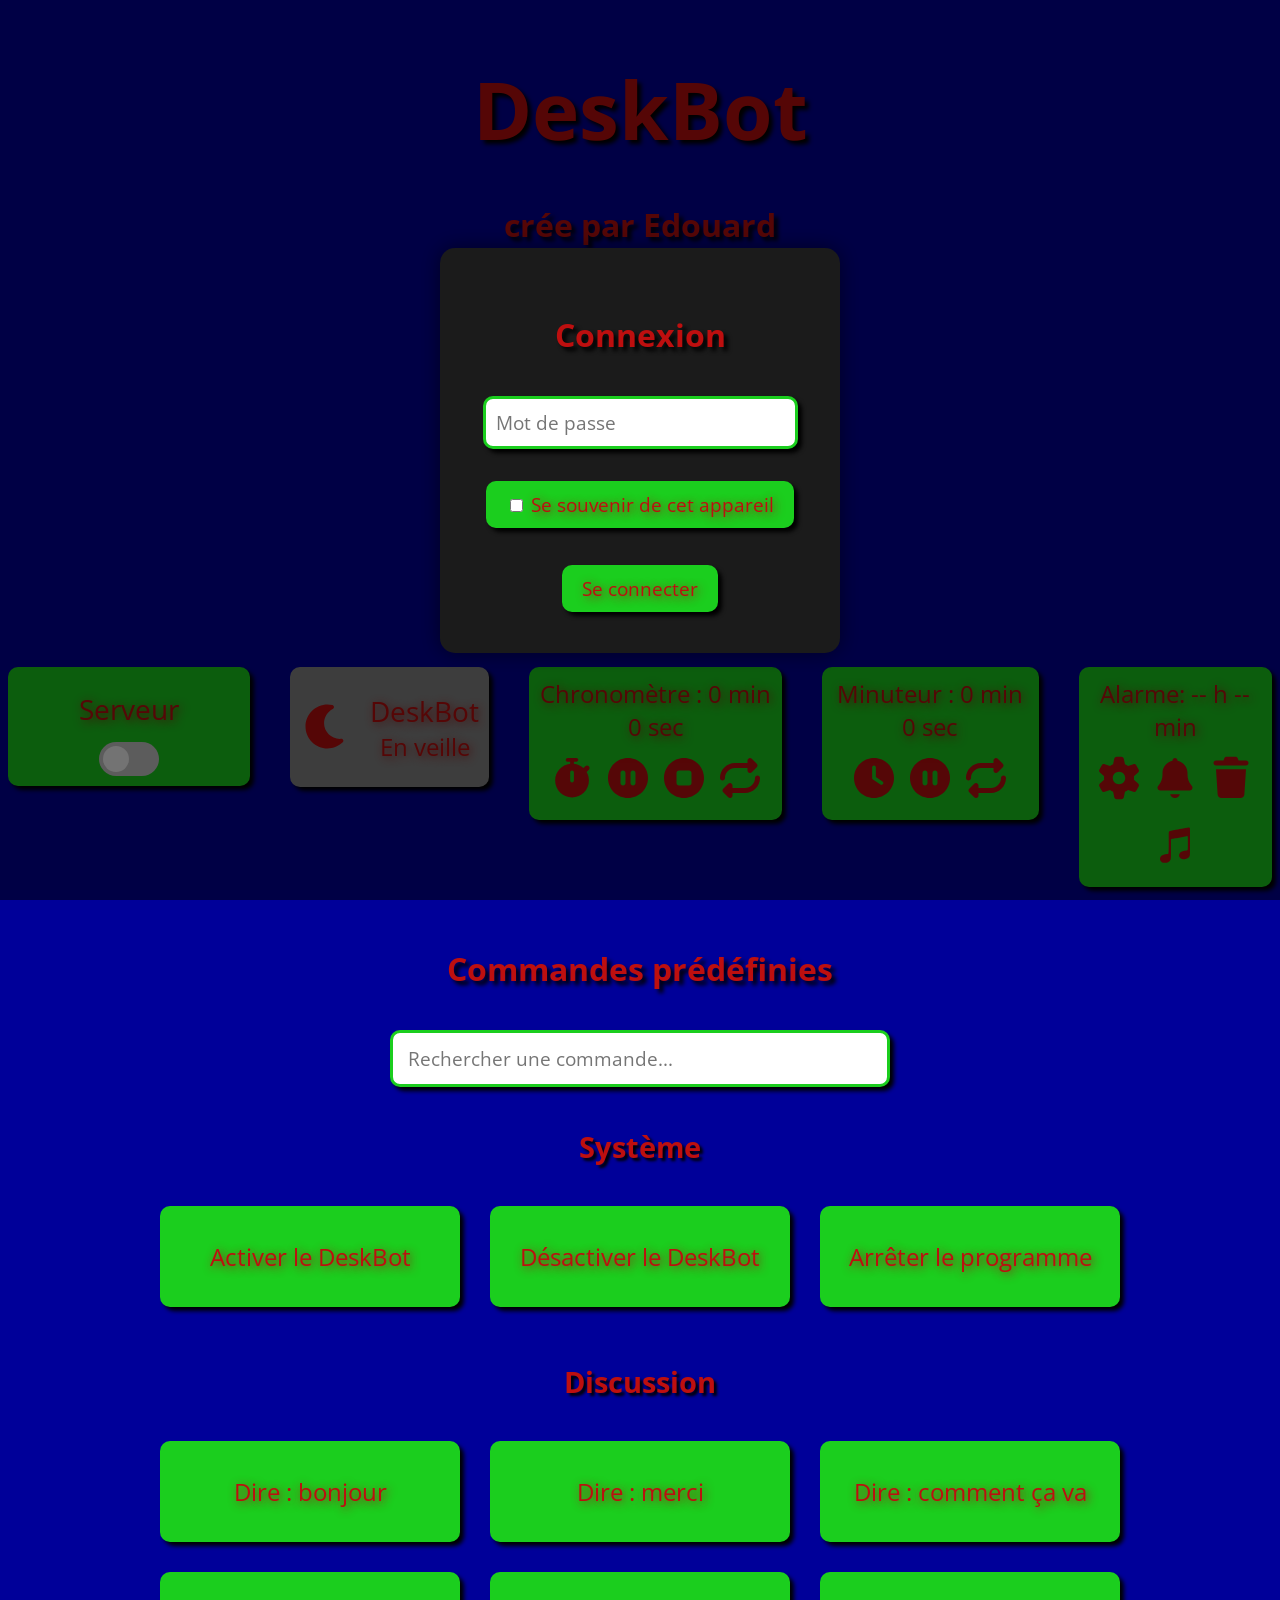
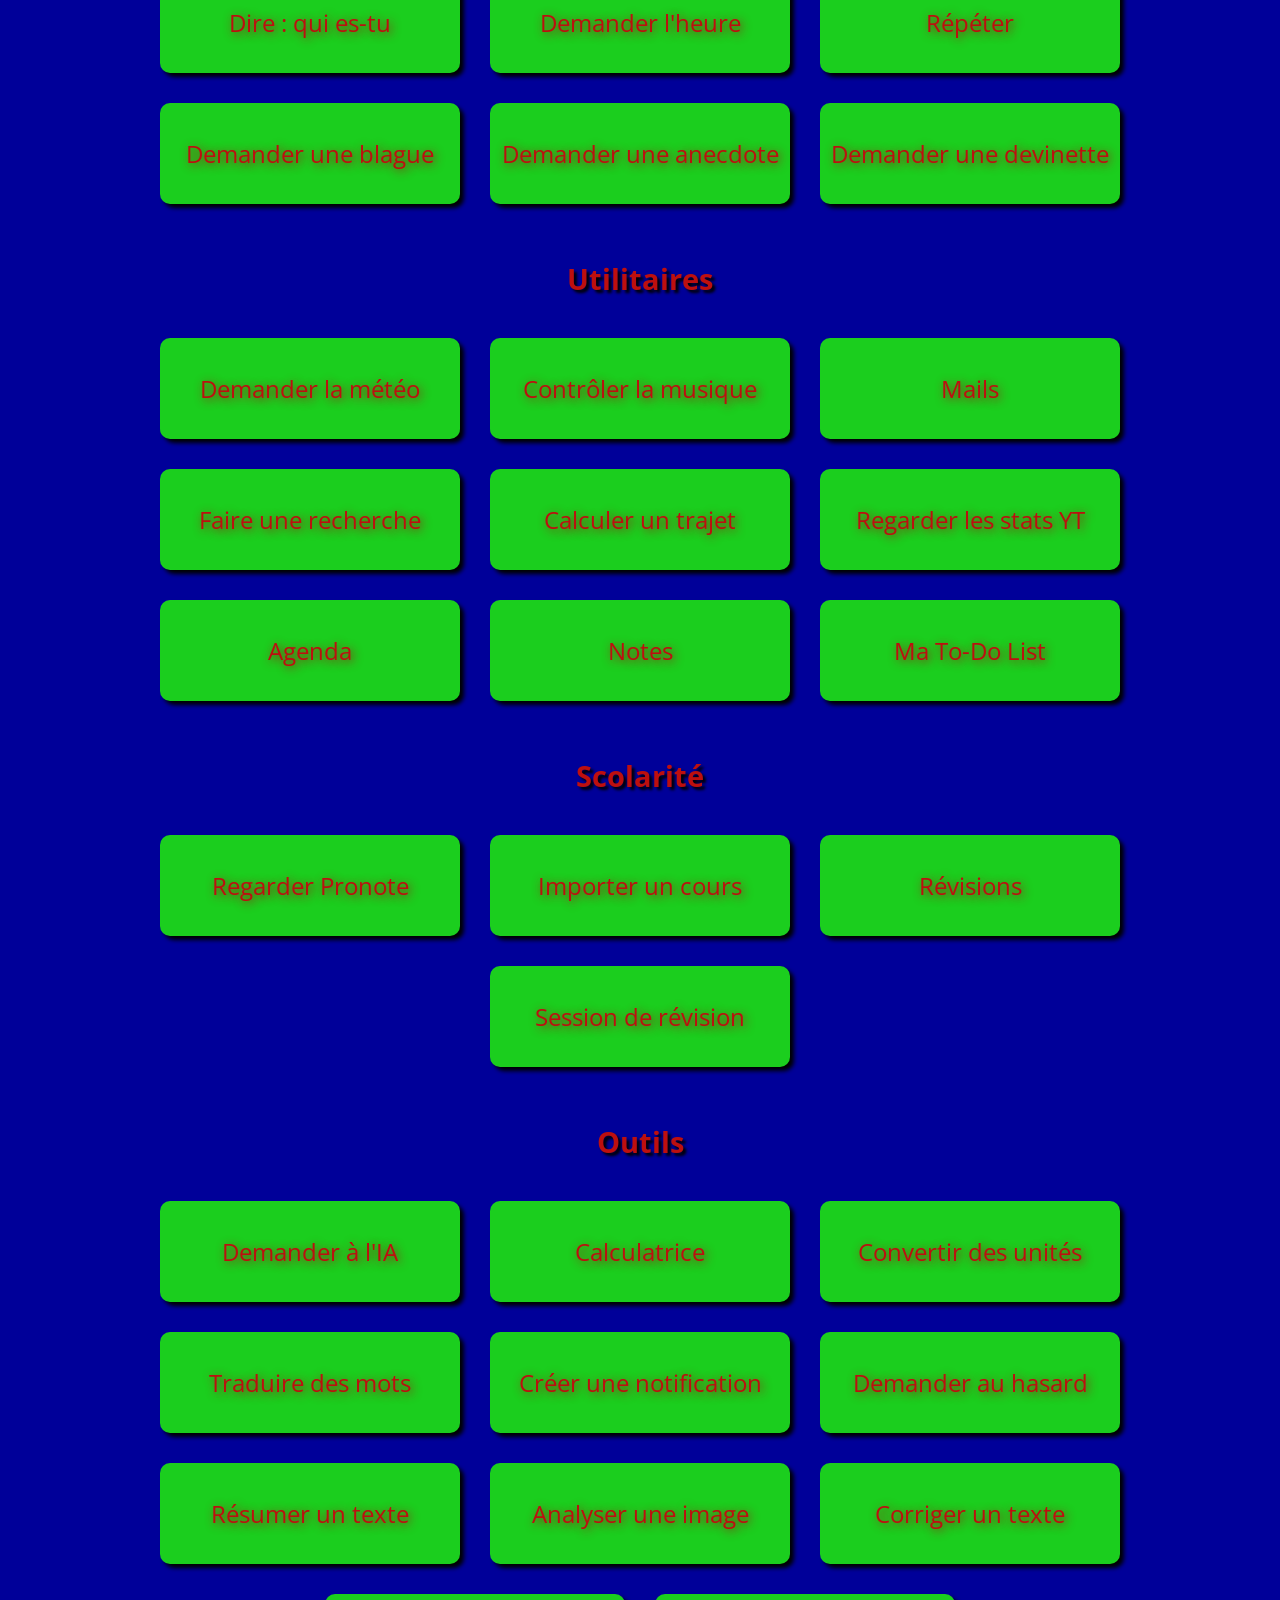
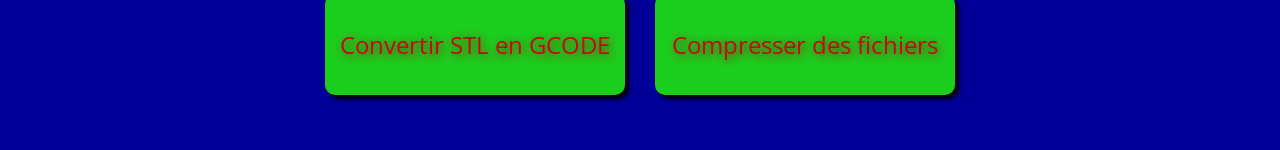
==== index.html @ 73925770 "Add files via upload" ====
<!DOCTYPE html>
<html lang="fr">
<head>
    <meta charset="UTF-8">
    <meta name="viewport" content="width=device-width, initial-scale=1.0">
    <title>DeskBot</title>
    <script src="script.js" defer></script>
    <link rel="stylesheet" href="style.css">
    <link rel="icon" type="image/png" href="img/favicon.png">
</head>
<body>

    <div id="popup-login" class="popup">
        <div class="popup-contenu">
            <h2>Connexion</h2>
            <input id="mot-de-passe" type="password" placeholder="Mot de passe">
            <br><br>
            <label id="se-souvenir">
                <input type="checkbox" id="checkbox-se-souvenir">
                Se souvenir de cet appareil
            </label>
            <br><br>
            <button onclick="seConnecter()" id="se-connecter">Se connecter</button>
            <p id="erreur-login" style="color:#ff4444;"></p>
        </div>
    </div>
    
    <div id="popup-musique" class="popup">
        <div class="popup-contenu">

            <span class="fermer" onclick="fermerMusique()">&times;</span>

            <h2>Musique</h2>

            <label id="volume-label">
                Volume:
                <br>
                <input type="number" id="input-volume">
            </label>
            <br>
            <button id="definir-volume" onclick="definirVolume()">Définir le volume</button>

            <button class="commande-prédéfinie" onclick="envoyerCommandePrédéfinie('pause la musique')">Play / Pause</button>
            <button class="commande-prédéfinie" onclick="envoyerCommandePrédéfinie('arrête la musique')">Stop</button>
            <button class="commande-prédéfinie" onclick="envoyerCommandePrédéfinie('lance lofi relax')">Lofi relax</button>
            <button class="commande-prédéfinie" onclick="envoyerCommandePrédéfinie('lance lofi pour coder')">Lofi pour coder</button>
            <button class="commande-prédéfinie" onclick="envoyerCommandePrédéfinie('lance lofi pour travailler')">Lofi pour travailler</button>
            <button class="commande-prédéfinie" onclick="envoyerCommandePrédéfinie('lance lofi pour dormir')">Lofi pour dormir</button>
            <button class="commande-prédéfinie" onclick="envoyerCommandePrédéfinie('lance lofi pour se concentrer')">Lofi pour se concentrer</button>
            <button class="commande-prédéfinie" onclick="envoyerCommandePrédéfinie('lance lofi gaming')">Lofi Gaming</button>

        </div>
    </div>

    <div id="popup-meteo" class="popup">
        <div class="popup-contenu">

            <span class="fermer" onclick="fermerMeteo()">&times;</span>

            <h2>Météo</h2>

            <input id="ville" type="text" placeholder="Entrez votre ville...">

            <button onclick="envoyerMeteo()" id="bouton-envoyer-meteo">Envoyer</button>

            <input type="date" id="date">

            <button onclick="envoyerCommandePrédéfinie('météo ici')" class="météo-ici">Météo ici</button>

            <p id="reponse-meteo">Réponse: ...</p>

        </div>
    </div>

    <div id="popup-set-minuteur" class="popup">
        <div class="popup-contenu">
            <span class="fermer" onclick="fermerMinuteur()">&times;</span>

            <h2>Minuteur</h2>

            <div class="minuteur-input-ligne">
                <span class="span-minuteur">Minutes</span>
                <div class="minuteur-controle">
                    <img src="img/arrow-up.svg" class="fleche-minuteur" onclick="ajusterMinuteur('minutes', 1)">
                    <input id="minuteur-minutes" type="number" min="0" value="0">
                    <img src="img/arrow-down.svg" class="fleche-minuteur" onclick="ajusterMinuteur('minutes', -1)">
                </div>
            </div>

            <div class="minuteur-input-ligne">
                <span class="span-minuteur">Secondes</span>
                <div class="minuteur-controle">
                    <img src="img/arrow-up.svg" class="fleche-minuteur" onclick="ajusterMinuteur('secondes', 1)">
                    <input id="minuteur-secondes" type="number" min="0" max="59" value="0">
                    <img src="img/arrow-down.svg" class="fleche-minuteur" onclick="ajusterMinuteur('secondes', -1)">
                </div>
            </div>

            <button onclick="demarrerMinuteurDepuisPopup()" id="demarrer-minuteur">Démarrer</button>
        </div>
    </div>

    <div id="popup-set-alarme" class="popup">
        <div class="popup-contenu">
            <span class="fermer" onclick="fermerReglageAlarme()">&times;</span>
            <h2>Régler l'alarme</h2>

            <div class="minuteur-input-ligne">
                <span class="span-minuteur">Heure</span>
                <div class="minuteur-controle">
                    <img src="img/arrow-up.svg" class="fleche-minuteur" onclick="ajusterAlarme('heure', 1)">
                    <input id="alarme-heure" type="number" min="0" max="23" value="0">
                    <img src="img/arrow-down.svg" class="fleche-minuteur" onclick="ajusterAlarme('heure', -1)">
                </div>
            </div>

            <div class="minuteur-input-ligne">
                <span class="span-minuteur">Minute</span>
                <div class="minuteur-controle">
                    <img src="img/arrow-up.svg" class="fleche-minuteur" onclick="ajusterAlarme('minute', 1)">
                    <input id="alarme-minute" type="number" min="0" max="59" value="0">
                    <img src="img/arrow-down.svg" class="fleche-minuteur" onclick="ajusterAlarme('minute', -1)">
                </div>
            </div>

            <div class="jours-alarme">
                <label><input type="checkbox" class="jour-checkbox" value="0"> Lun</label>
                <label><input type="checkbox" class="jour-checkbox" value="1"> Mar</label>
                <label><input type="checkbox" class="jour-checkbox" value="2"> Mer</label>
                <label><input type="checkbox" class="jour-checkbox" value="3"> Jeu</label>
                <label><input type="checkbox" class="jour-checkbox" value="4"> Ven</label>
                <label><input type="checkbox" class="jour-checkbox" value="5"> Sam</label>
                <label><input type="checkbox" class="jour-checkbox" value="6"> Dim</label>
            </div>
            <p style="font-size:1.1rem;" class="indication">Aucun jour coché = tous les jours</p>

            <button onclick="enregistrerAlarme()" id="enregistrer-alarme">Enregistrer</button>
        </div>
    </div>

    <div id="popup-sonnerie-alarme" class="popup">
        <div class="popup-contenu">
            <span class="fermer" onclick="fermerSonnerieAlarme()">&times;</span>
            <h2>Sonnerie de l'alarme</h2>

            <label class="option-sonnerie"><input type="radio" name="sonnerie" value="alarme1"> Alarme 1</label><br>
            <label class="option-sonnerie"><input type="radio" name="sonnerie" value="alarme2"> Alarme 2</label><br>
            <label class="option-sonnerie"><input type="radio" name="sonnerie" value="alarme3"> Alarme 3</label><br>
            <label class="option-sonnerie"><input type="radio" name="sonnerie" value="alarme4"> Alarme 4</label><br>

            <button onclick="enregistrerSonnerie()" id="enregistrer-sonnerie">Choisir</button>
        </div>
    </div>

    <div id="popup-mails" class="popup">
        <div class="popup-contenu">
            <span class="fermer" onclick="fermerMails()">&times;</span>
            <h2>Mails</h2>

            <p id="mails-non-lus">Vous avez - mails non-lus.</p>

            <div id="mail"></div>
        </div>
    </div>

    <div id="popup-import-cours" class="popup">
        <div class="popup-contenu">
            <span class="fermer" onclick="fermerImportCours()">&times;</span>
            <h2>Importer un cours</h2>

            <input id="import-matiere" type="text" placeholder="Matière (ex: SVT)">
            <br><br>
            <input id="import-chapitre" type="text" placeholder="Chapitre (ex: La cellule)">
            <br><br>
            <input id="import-fichier" type="file" accept=".pdf,.docx,.txt,.md">
            <br><br>
            <button onclick="envoyerImportCours()" id="bouton-importer-cours">Importer</button>
            <p id="import-cours-statut"></p>
        </div>
    </div>

    <div id="popup-stats-yt" class="popup">
        <div class="popup-contenu">
            <span class="fermer" onclick="fermerStatsYoutube()">&times;</span>
            <h2>Stats YouTube</h2>
            <input id="stats-yt-chaine" type="text" placeholder="Nom de la chaîne YouTube">
            <br><br>
            <button onclick="envoyerStatsYoutube()" id="bouton-stats-yt">Obtenir les stats</button>
            <p id="reponse-stats-yt">Réponse: ...</p>
        </div>
    </div>

    <div id="popup-recherche" class="popup">
        <div class="popup-contenu">
            <span class="fermer" onclick="fermerRecherche()">&times;</span>
            <h2>Recherche</h2>
            <input id="recherche-texte" type="text" placeholder="Rechercher sur le web...">
            <br><br>
            <button onclick="envoyerRecherche()" id="bouton-recherche">Rechercher</button>
            <p id="reponse-recherche">Réponse: ...</p>
        </div>
    </div>

    <div id="popup-trajet" class="popup">
        <div class="popup-contenu">
            <span class="fermer" onclick="fermerTrajet()">&times;</span>
            <h2>Trajet</h2>
            <input id="trajet-depart" type="text" placeholder="Départ">
            <br><br>
            <input id="trajet-destination" type="text" placeholder="Destination">
            <br><br>
            <select id="trajet-moyen">
                <option value="voiture" selected="selected">Voiture</option>
                <option value="pied">Marche</option>
                <option value="vélo">Vélo</option>
            </select>
            <br><br>
            <button onclick="envoyerTrajet()" id="bouton-trajet">Calculer</button>
            <p id="reponse-trajet">Réponse: ...</p>
        </div>
    </div>

    <div id="popup-pronote" class="popup">
        <div class="popup-contenu">
            <span class="fermer" onclick="fermerPronote()">&times;</span>
            <h2>Pronote</h2>
            <button class="commande-prédéfinie" onclick="envoyerCommandePrédéfinie('pronote emploi du temps')">Emploi du temps</button>
            <button class="commande-prédéfinie" onclick="envoyerCommandePrédéfinie('pronote devoirs')">Devoirs</button>
            <button class="commande-prédéfinie" onclick="envoyerCommandePrédéfinie('pronote notes')">Notes</button>
            <button class="commande-prédéfinie" onclick="envoyerCommandePrédéfinie('pronote absents')">Profs absents</button>
        </div>
    </div>

    <!-- TO-DO LIST -->
    <div id="popup-todo" class="popup">
        <div class="popup-contenu popup-todo-contenu">

            <span class="fermer" onclick="fermerTodo()">&times;</span>

            <h2>Ma To-Do List</h2>

            <div class="todo-ajout">
                <input
                    id="todo-input"
                    type="text"
                    placeholder="Nouvelle tâche..."
                    maxlength="200"
                    autocomplete="off"
                >

                <button onclick="ajouterTacheDepuisSite()" id="todo-bouton-ajouter">
                    Ajouter
                </button>
            </div>

            <p id="todo-message"></p>

            <div id="todo-liste">
                <p class="todo-vide">Chargement...</p>
            </div>

            <div class="todo-actions">
                <button onclick="supprimerTachesTerminees()" class="todo-action">
                    Supprimer les tâches terminées
                </button>

                <button onclick="viderTodoDepuisSite()" class="todo-action todo-danger">
                    Vider la liste
                </button>
            </div>

        </div>
    </div>

    <div id="popup-revision-accueil" class="popup">
        <div class="popup-contenu">
            <span class="fermer" onclick="fermerRevisionAccueil()">&times;</span>

            <div class="revision-header">
                <h2>Révisions</h2>

                <div class="revision-header-droite">

                    <div class="revision-serie">
                        <span class="icone-serie">🔥</span>
                        <span id="revision-serie-total">0</span>
                    </div>

                    <div class="revision-points">
                        <img src="img/revision-orb.svg" class="icone-points">
                        <span id="revision-points-total">0</span>
                    </div>

                </div>
            </div>

            <button class="commande-prédéfinie" onclick="ouvrirStatistiquesRevision()">Statistiques</button>

            <div class="revision-boite-mystere">
                <img src="img/boite-mystere.png" class="image-boite-mystere">
                <p class="boite-mystere-label">20 <img src="img/revision-orb.svg" class="icone-points-inline"> = 1 boîte mystère</p>
                <button id="bouton-ouvrir-boite" onclick="ouvrirBoiteMystere()">Ouvrir une boîte</button>
            </div>

            <div class="revision-demarrer">
                <input id="revision-matiere" type="text" placeholder="Matière (ex: SVT)">
                <input id="revision-chapitre" type="text" placeholder="Chapitre">
                <button id="bouton-reviser" onclick="demarrerRevisionDepuisPopup()">RÉVISER</button>
            </div>
        </div>
    </div>

    <div id="popup-statistiques-revision" class="popup">
        <div class="popup-contenu">
            <span class="fermer" onclick="fermerStatistiquesRevision()">&times;</span>
            <h2>Statistiques</h2>

            <div id="revision-stats-matieres"></div>

            <h2>Collection</h2>
            <div id="revision-collection" class="grille-collection"></div>
        </div>
    </div>

    <div id="popup-ouverture-boite" class="popup">
        <div class="popup-contenu" style="text-align:center;">
            <video id="animation-ouverture-boite" src="img/ouverture-boite-mystere-finale.mp4" muted playsinline></video>
            <div id="icone-prof-obtenu"></div>
            <p id="resultat-ouverture-boite"></p>
            <button id="bouton-fermer-resultat" onclick="fermerOuvertureBoite()" style="display:none;">OK</button>
        </div>
    </div>

    <div id="popup-revision" class="popup">
        <div class="popup-contenu popup-revision">

            <div class="revision-progression">
                <div id="revision-progression-barre"></div>
            </div>

            <p id="revision-numero">Question 1 / 5</p>

            <h2 id="revision-question">
                Chargement...
            </h2>

            <textarea
                id="revision-reponse"
                placeholder="Écris ta réponse..."
            ></textarea>

            <button id="revision-valider" type="button">
                VALIDER
            </button>

            <div id="revision-resultat" class="revision-resultat">
                <div id="revision-resultat-icone"></div>
                <div>
                    <h2 id="revision-resultat-titre"></h2>
                    <p id="revision-resultat-explication"></p>
                </div>
                <button id="revision-continuer" onclick="questionSuivanteRevision()">
                    CONTINUER
                </button>
            </div>

            <div id="gain-orbes" class="gain-orbes cache">
                +0 <img src="img/revision-orb.svg">
            </div>
        </div>
    </div>

    <div id="popup-fin-revision" class="popup">
        <div class="popup-contenu" style="text-align:center;">
            <img id="revision-note-image" style="width:120px;">
            <h2 id="revision-commentaire"></h2>
            <div class="revision-score-final">
                <span id="revision-score"></span>
                <img id="revision-point" src="img/revision-orb.svg">
            </div>
            <button onclick="fermerFinRevision()">Continuer</button>
        </div>
    </div>

    <div id="popup-question-ia" class="popup">
        <div class="popup-contenu" style="text-align:center;">
            <span class="fermer" onclick="fermerQuestionIA()">&times;</span>
            <h2>Demander à l'IA</h2>
            <input id="question-ia-input" type="text" placeholder="Votre question...">
            <button onclick="questionIA()" id="question-ia-button">Demander</button>
            <p id="reponse-question-ia">Réponse: ...</p>
        </div>
    </div>

    <div id="popup-repeter" class="popup">
        <div class="popup-contenu" style="text-align:center;">
            <span class="fermer" onclick="fermerRepeter()">&times;</span>
            <h2>Faire répeter quelque chose</h2>
            <input id="repeter-input" type="text" placeholder="Ce que vous voulez qu'il répète...">
            <button onclick="repeter()" id="repeter-button">Faire répeter</button>
        </div>
    </div>

    <div id="popup-calculatrice" class="popup">
        <div class="popup-contenu calculatrice-popup">

            <span class="fermer" onclick="fermerCalculatrice()">&times;</span>

            <h2>Calculatrice</h2>

            <div class="calculatrice">

                <div id="calculatrice-affichage">0</div>

                <div class="calculatrice-boutons">

                    <button class="calc-fonction" onclick="calculatriceEffacer()">AC</button>
                    <button class="calc-fonction" onclick="calculatriceSupprimer()">⌫</button>
                    <button class="calc-fonction" onclick="calculatricePourcentage()">%</button>
                    <button class="calc-operation" onclick="calculatriceEntrer('/')">÷</button>

                    <button onclick="calculatriceEntrer('7')">7</button>
                    <button onclick="calculatriceEntrer('8')">8</button>
                    <button onclick="calculatriceEntrer('9')">9</button>
                    <button class="calc-operation" onclick="calculatriceEntrer('*')">×</button>

                    <button onclick="calculatriceEntrer('4')">4</button>
                    <button onclick="calculatriceEntrer('5')">5</button>
                    <button onclick="calculatriceEntrer('6')">6</button>
                    <button class="calc-operation" onclick="calculatriceEntrer('-')">−</button>

                    <button onclick="calculatriceEntrer('1')">1</button>
                    <button onclick="calculatriceEntrer('2')">2</button>
                    <button onclick="calculatriceEntrer('3')">3</button>
                    <button class="calc-operation" onclick="calculatriceEntrer('+')">+</button>

                    <button class="calc-zero" onclick="calculatriceEntrer('0')">0</button>
                    <button onclick="calculatriceEntrer('.')">,</button>
                    <button class="calc-egal" onclick="calculatriceCalculer()">=</button>

                </div>
            </div>
        </div>
    </div>

    <div id="popup-convertir" class="popup">
        <div class="popup-contenu" style="text-align:center;">
            <span class="fermer" onclick="fermerConvertir()">&times;</span>
            <h2>Convertisseur</h2>

            <select id="unité-convertir" onchange="changerCategorieConversion()">
                <option value="longueur">Longueur</option>
                <option value="masse">Masse</option>
                <option value="volume">Volume</option>
                <option value="surface">Surface</option>
                <option value="vitesse">Vitesse</option>
                <option value="temps">Temps</option>
                <option value="monnaie">Monnaie</option>
            </select>

            <h2>Convertir...</h2>

            <div class="conversion-ligne">
                <input type="number" id="chiffre-de-depart" placeholder="0">

                <select id="select-mesures-unitées"></select>
            </div>

            <h2>En...</h2>

            <select id="select-mesures-unitées-fin"></select>

            <button id="bouton-convertir" onclick="convertir()">Convertir</button>

            <p id="reponse-convertir">Réponse: ...</p>
        </div>
    </div>

    <div id="popup-traduction" class="popup">
        <div class="popup-contenu" style="text-align:center;">
            <span class="fermer" onclick="fermerTraduction()">&times;</span>
            <h2>Traduire des mots</h2>
            <input id="traduction-mot-input" type="text" placeholder="Les mots à traduire...">
            <input id="traduction-langue-input" type="text" placeholder="La langue...">
            <button onclick="traduire()" id="traduction-button">Traduire</button>
            <p id="reponse-traduction">Réponse: ...</p>
        </div>
    </div>

    <div id="popup-notification" class="popup">
        <div class="popup-contenu" style="text-align:center;">
            <span class="fermer" onclick="fermerNotification()">&times;</span>
            <h2>Programmer une notification</h2>
            <div class="notification-date">
                <input type="number" id="notification-jour" min="1" max="31" placeholder="Jour">

                <select id="notification-mois">
                    <option value="">Mois actuel</option>
                    <option value="janvier">Janvier</option>
                    <option value="février">Février</option>
                    <option value="mars">Mars</option>
                    <option value="avril">Avril</option>
                    <option value="mai">Mai</option>
                    <option value="juin">Juin</option>
                    <option value="juillet">Juillet</option>
                    <option value="août">Août</option>
                    <option value="septembre">Septembre</option>
                    <option value="octobre">Octobre</option>
                    <option value="novembre">Novembre</option>
                    <option value="décembre">Décembre</option>
                </select>
            </div>

            <div class="notification-heure">
                <input type="number" id="notification-heure" min="0" max="23" placeholder="H">
                <span>:</span>
                <input type="number" id="notification-minutes" min="0" max="59" placeholder="Min">
            </div>

            <textarea id="notification-contenu" placeholder="Écris ta notification..."></textarea>
            <button onclick="programmerNotification()" id="notification-button">Programmer</button>
        </div>
    </div>

    <div id="popup-agenda" class="popup">
        <div class="popup-contenu popup-agenda-contenu">
            <span class="fermer" onclick="fermerAgenda()">&times;</span>
            <h2>Agenda</h2>

            <div class="agenda-navigation">
                <button onclick="changerMoisAgenda(-1)">‹</button>
                <h3 id="agenda-mois-annee"></h3>
                <button onclick="changerMoisAgenda(1)">›</button>
            </div>

            <div class="agenda-semaine">
                <span>Lun</span>
                <span>Mar</span>
                <span>Mer</span>
                <span>Jeu</span>
                <span>Ven</span>
                <span>Sam</span>
                <span>Dim</span>
            </div>

            <div id="agenda-calendrier" class="agenda-calendrier"></div>

            <div class="agenda-separateur"></div>

            <div class="agenda-actions">
                <button onclick="ouvrirAjoutEvenement()">Ajouter un événement</button>
                <button onclick="afficherProchainsEvenements()">Prochains événements</button>
                <button onclick="ouvrirSuppressionEvenement()">Supprimer un événement</button>
                <button onclick="ouvrirModificationEvenement()">Modifier un événement</button>
            </div>

            <div id="agenda-ajout" class="agenda-formulaire">
                <h3>Ajouter un événement</h3>

                <input type="text" id="agenda-ajout-titre" placeholder="Nom de l'événement">

                <input type="date" id="agenda-ajout-date">

                <input type="time" id="agenda-ajout-heure">

                <button onclick="ajouterEvenementAgenda()">Ajouter</button>

                <h3>...Ou ajouter un événement depuis une URL</h3>

                <input
                    type="url"
                    id="agenda-ajout-url"
                    placeholder="Tapez l'URL"
                >

                <button onclick="ajouterEvenementDepuisURL()">Ajouter depuis l'URL</button>
            </div>

            <div id="agenda-suppression" class="agenda-formulaire">
                <h3>Supprimer un événement</h3>

                <input type="text" id="agenda-suppression-titre" placeholder="Nom de l'événement">

                <input type="date" id="agenda-suppression-date">

                <input type="time" id="agenda-suppression-heure">

                <button onclick="supprimerEvenementAgenda()">Supprimer</button>
            </div>

            <div id="agenda-modification" class="agenda-formulaire">
                <h3>Modifier un événement</h3>

                <input type="text" id="agenda-modification-ancien" placeholder="Événement à modifier">

                <input type="date" id="agenda-modification-date">

                <input type="time" id="agenda-modification-heure">

                <button onclick="modifierEvenementAgenda()">Modifier</button>
            </div>

            <div id="agenda-reponse" class="agenda-reponse"></div>

        </div>
    </div>

    <div id="popup-hasard" class="popup">
        <div class="popup-contenu" style="text-align:center;">
            <span class="fermer" onclick="fermerHasard()">&times;</span>

            <h2>Demander au hasard</h2>

            <button onclick="pileOuFace()" id="pile-ou-face-button">
                Pile ou face ? 🪙
            </button>

            <p id="label-input-de">
                Lancer un dé de <input type="number" id="lancer-de-input" min="2" value="6"> faces.
            </p>

            <button onclick="lancerDe()" id="lancer-de-button">
                Lancer ! 🎲
            </button>

            <p id="label-input-nombre">
                Nombre aléatoire entre
                <input type="number" id="nombre-min-input" value="0">
                et
                <input type="number" id="nombre-max-input" value="100">
            </p>

            <button onclick="nombreAleatoireSite()" id="nombre-aleatoire-button">
                Générer ! 🔢
            </button>

            <p id="label-input-choix">
                Choisir au hasard entre
                <input type="text" id="choix-hasard-input" placeholder="pizza, burger, sushis">
            </p>

            <button onclick="choixAleatoire()" id="choix-aleatoire-button">
                Choisir ! 🎯
            </button>

            <p id="reponse-hasard">
                Réponse : ...
            </p>
        </div>
    </div>

    <div id="popup-notes" class="popup">
        <div class="popup-contenu popup-notes-contenu">

            <span class="fermer" onclick="fermerNotes()">&times;</span>

            <h2>Notes</h2>

            <!-- AJOUTER UNE NOTE -->
            <div class="notes-ajout">

                <input
                    type="text"
                    id="note-titre"
                    placeholder="Titre de la note..."
                    maxlength="100"
                >

                <textarea
                    id="note-texte"
                    placeholder="Écris ta note..."
                    maxlength="5000"
                ></textarea>

                <button
                    onclick="ajouterNoteDepuisSite()"
                    id="note-bouton-ajouter"
                >
                    Ajouter
                </button>

            </div>

            <p id="notes-message"></p>

            <!-- LISTE DES NOTES -->
            <div id="notes-liste">
                <p class="notes-vide">Chargement...</p>
            </div>

        </div>
    </div>

    <div id="popup-resumer" class="popup">
        <div class="popup-contenu" style="text-align:center;">
            <span class="fermer" onclick="fermerResumer()">&times;</span>
            <h2>Résumer un texte</h2>
            <textarea id="resumer-textarea" placeholder="Texte à résumer..."></textarea>
            <button onclick="resumer()" id="resumer-button">Résumer</button>
            <p id="reponse-resumer">Réponse : ...</p>
        </div>
    </div>

    <div id="popup-analyser-image" class="popup">
        <div class="popup-contenu popup-analyser-image">

            <span class="fermer" onclick="fermerAnalyserImage()">&times;</span>

            <h2>Analyser une image</h2>

            <input
                type="file"
                id="image-a-analyser"
                accept="image/jpeg,image/png,image/webp"
            >

            <div id="apercu-image-container" style="display:none;">
                <img id="apercu-image" alt="Aperçu de l'image">
            </div>

            <button onclick="analyserImage()" id="bouton-analyser-image">
                <img src="img/loupe.svg" alt="">
                Analyser
            </button>

            <p id="statut-analyse-image"></p>

            <div id="resultat-analyse-image" style="display:none;">

                <h3>Texte détecté</h3>

                <textarea
                    id="texte-image"
                    placeholder="Le texte détecté apparaîtra ici..."
                ></textarea>

                <div class="actions-texte-image">

                    <button onclick="copierTexteImage()">
                        <img src="img/copié.svg" alt="">
                        Copier
                    </button>

                    <button onclick="telechargerTexteImage()">
                        <img src="img/télécharger.svg" alt="">
                        Télécharger TXT
                    </button>

                    <button onclick="telechargerPdfImage()">
                        <img src="img/télécharger.svg" alt="">
                        Télécharger PDF
                    </button>

                </div>

            </div>

        </div>
    </div>

    <div id="popup-correction" class="popup">
        <div class="popup-contenu" style="text-align:center;">
            <span class="fermer" onclick="fermerCorrection()">&times;</span>
            <h2>Corriger un texte</h2>
            <textarea id="corriger-textarea" placeholder="Texte à corriger..."></textarea>
            <button onclick="corriger()" id="corriger-button">Corriger</button>
            <p id="reponse-corriger">Réponse : ...</p>
        </div>
    </div>

    <div id="popup-stl-gcode" class="popup">
        <div class="popup-contenu" style="text-align:center;">
            <span class="fermer" onclick="fermerStlGcode()">&times;</span>
            <h2>STL → G-code</h2>

            <input
                type="file"
                id="stl-fichier"
                accept=".stl"
            >

            <button id="stl-convertir">
                Convertir en G-code
            </button>

            <p id="stl-statut" style="display: none;"></p>
        </div>
    </div>

    <div id="popup-compresseur" class="popup">
        <div class="popup-contenu popup-compresseur-contenu">

            <span class="fermer" onclick="fermerCompresseur()">&times;</span>

            <h2>Compresser des fichiers</h2>

            <input
                type="file"
                id="fichiers-a-compresser"
                multiple
            >

            <p id="liste-fichiers-compresseur">
                Aucun fichier sélectionné.
            </p>

            <button
                id="bouton-compresser"
                onclick="compresserFichiers()"
            >
                Compresser
            </button>

            <p id="statut-compresseur" style="display:none;"></p>

        </div>
    </div>

    <h1>DeskBot</h1>
    <h2>crée par Edouard</h2>

    <input id="commande" type="text" placeholder="Entrez votre commande...">

    <br>

    <button onclick="envoyerCommande()" id="bouton-envoyer">Envoyer</button>

    <p id="reponse">Réponse: ...</p>

    <h2>Modules</h2>

    <div class="modules">
        <div id="slide-render-cloudflare">
            <h3 id="texte-slide">Serveur</h3>
            <label class="switch">
                <input type="checkbox" onchange="changeSlide(this)">
                <span class="slider"></span>
            </label>
        </div>

        <div id="etat-deskbot" class="module etat-deskbot etat-attente">
            <img id="etat-deskbot-image" src="img/sleep.svg" alt="État du DeskBot">
            <div class="etat-deskbot-infos">
                <h3>DeskBot</h3>
                <p id="etat-deskbot-texte">En veille</p>
            </div>
        </div>

        <div class="chrono">
            <div id="chrono">
                <p id="chronometre-texte">Chronomètre: 0 sec</p>
            </div>
            <img src="img/go.svg" class="btn-chrono" id="go" onclick="GoChrono()">
            <img src="img/pause.svg" class="btn-chrono" id="PausePlay" onclick="PausePlayChrono()">
            <img src="img/stop.svg" class="btn-chrono" id="stop" onclick="StopChrono()">
            <img src="img/repeat.svg" class="btn-chrono" id="repeat" onclick="RepeatChrono()">
        </div>

        <div class="minuteur">
            <div id="minuteur">
                <p id="minuteur-texte">Minuteur: 0 sec</p>
            </div>
            <img src="img/clock.svg" class="btn-minuteur" id="clock" onclick="SetMinuteur()">
            <img src="img/pause.svg" class="btn-minuteur" id="PausePlayMinuteur" onclick="PausePlayMinuteur()">
            <img src="img/repeat.svg" class="btn-minuteur" id="repeatMinuteur" onclick="RepeatMinuteur()">
        </div>

        <div class="alarme">
            <div id="alarme">
                <p id="alarme-texte">Alarme: -- h -- min</p>
            </div>
            <img src="img/gear.svg" class="btn-alarme" id="gear" onclick="SetAlarme()">
            <img src="img/bell-active.svg" class="btn-alarme" id="ActiveSlashAlarme" onclick="ActiveSlashAlarme()">
            <img src="img/trash.svg" class="btn-alarme" id="supprimerAlarme" onclick="supprimerAlarme()">
            <img src="img/music-note.svg" class="btn-alarme" id="sonnerieAlarme" onclick="sonnerieAlarme()">
        </div>
    </div>
    
    <h2>Commandes prédéfinies</h2>

    <input type="text" id="recherche-commandes" placeholder="Rechercher une commande..." oninput="rechercherCommandes()">

    <div class="commandes-prédéfinies">

        <!-- SYSTÈME -->
        <div class="classe-commandes">
            <h3 class="titre-classe-commandes">Système</h3>

            <div class="commande-prédéfinie" onclick="envoyerCommandePrédéfinie('deskBot activé')">
                <p class="commande-texte">Activer le DeskBot</p>
            </div>

            <div class="commande-prédéfinie" onclick="envoyerCommandePrédéfinie('deskBot désactivé')">
                <p class="commande-texte">Désactiver le DeskBot</p>
            </div>

            <div class="commande-prédéfinie" onclick="envoyerCommandePrédéfinie('au revoir')">
                <p class="commande-texte">Arrêter le programme</p>
            </div>
        </div>


        <!-- DISCUSSION -->
        <div class="classe-commandes">
            <h3 class="titre-classe-commandes">Discussion</h3>

            <div class="commande-prédéfinie" onclick="envoyerCommandePrédéfinie('bonjour')">
                <p class="commande-texte">Dire : bonjour</p>
            </div>

            <div class="commande-prédéfinie" onclick="envoyerCommandePrédéfinie('merci')">
                <p class="commande-texte">Dire : merci</p>
            </div>

            <div class="commande-prédéfinie" onclick="envoyerCommandePrédéfinie('ça va')">
                <p class="commande-texte">Dire : comment ça va</p>
            </div>

            <div class="commande-prédéfinie" onclick="envoyerCommandePrédéfinie('qui es-tu')">
                <p class="commande-texte">Dire : qui es-tu</p>
            </div>

            <div class="commande-prédéfinie" onclick="envoyerCommandePrédéfinie('quelle heure est-il')">
                <p class="commande-texte">Demander l'heure</p>
            </div>

            <div class="commande-prédéfinie" onclick="ouvrirRepeter()">
                <p class="commande-texte">Répéter</p>
            </div>

            <div class="commande-prédéfinie" onclick="envoyerCommandePrédéfinie('Fais moi une blague')">
                <p class="commande-texte">Demander une blague</p>
            </div>

            <div class="commande-prédéfinie" onclick="envoyerCommandePrédéfinie('Dis moi une anecdote')">
                <p class="commande-texte">Demander une anecdote</p>
            </div>

            <div class="commande-prédéfinie" onclick="envoyerCommandePrédéfinie('Pose moi une devinette')">
                <p class="commande-texte">Demander une devinette</p>
            </div>
        </div>


        <!-- UTILITAIRES -->
        <div class="classe-commandes">
            <h3 class="titre-classe-commandes">Utilitaires</h3>

            <div class="commande-prédéfinie" onclick="ouvrirMeteo()">
                <p class="commande-texte">Demander la météo</p>
            </div>

            <div class="commande-prédéfinie" onclick="ouvrirMusique()">
                <p class="commande-texte">Contrôler la musique</p>
            </div>

            <div class="commande-prédéfinie" onclick="ouvrirMails()">
                <p class="commande-texte">Mails</p>
            </div>

            <div class="commande-prédéfinie" onclick="ouvrirRecherche()">
                <p class="commande-texte">Faire une recherche</p>
            </div>

            <div class="commande-prédéfinie" onclick="ouvrirTrajet()">
                <p class="commande-texte">Calculer un trajet</p>
            </div>

            <div class="commande-prédéfinie" onclick="ouvrirStatsYoutube()">
                <p class="commande-texte">Regarder les stats YT</p>
            </div>

            <div class="commande-prédéfinie" onclick="ouvrirAgenda()">
                <p class="commande-texte">Agenda</p>
            </div>

            <div class="commande-prédéfinie" onclick="ouvrirNotes()">
                <p class="commande-texte">Notes</p>
            </div>

            <div class="commande-prédéfinie" onclick="ouvrirTodo()">
                <p class="commande-texte">Ma To-Do List</p>
            </div>
        </div>


        <!-- SCOLARITE -->
        <div class="classe-commandes">
            <h3 class="titre-classe-commandes">Scolarité</h3>

            <div class="commande-prédéfinie" onclick="ouvrirPronote()">
                <p class="commande-texte">Regarder Pronote</p>
            </div>

            <div class="commande-prédéfinie" onclick="ouvrirImportCours()">
                <p class="commande-texte">Importer un cours</p>
            </div>

            <div class="commande-prédéfinie" onclick="ouvrirRevisionAccueil()">
                <p class="commande-texte">Révisions</p>
            </div>

            <div class="commande-prédéfinie" onclick="envoyerCommandePrédéfinie('démarre une session de révision')">
                <p class="commande-texte">Session de révision</p>
            </div>
        </div>


        <!-- OUTILS -->
        <div class="classe-commandes">
            <h3 class="titre-classe-commandes">Outils</h3>

            <div class="commande-prédéfinie" onclick="ouvrirQuestionIA()">
                <p class="commande-texte">Demander à l'IA</p>
            </div>

            <div class="commande-prédéfinie" onclick="ouvrirCalculatrice()">
                <p class="commande-texte">Calculatrice</p>
            </div>

            <div class="commande-prédéfinie" onclick="ouvrirConvertir()">
                <p class="commande-texte">Convertir des unités</p>
            </div>

            <div class="commande-prédéfinie" onclick="ouvrirTraduction()">
                <p class="commande-texte">Traduire des mots</p>
            </div>

            <div class="commande-prédéfinie" onclick="ouvrirNotification()">
                <p class="commande-texte">Créer une notification</p>
            </div>

            <div class="commande-prédéfinie" onclick="ouvrirHasard()">
                <p class="commande-texte">Demander au hasard</p>
            </div>

            <div class="commande-prédéfinie" onclick="ouvrirResumer()">
                <p class="commande-texte">Résumer un texte</p>
            </div>

            <div class="commande-prédéfinie" onclick="ouvrirAnalyserImage()">
                <p class="commande-texte">Analyser une image</p>
            </div>

            <div class="commande-prédéfinie" onclick="ouvrirCorrection()">
                <p class="commande-texte">Corriger un texte</p>
            </div>

            <div class="commande-prédéfinie" onclick="ouvrirStlGcode()">
                <p class="commande-texte">Convertir STL en GCODE</p>
            </div>

            <div class="commande-prédéfinie" onclick="ouvrirCompresseur()">
                <p class="commande-texte">Compresser des fichiers</p>
            </div>
        </div>

    </div>
</body>
</html>
---- style.css ----
@import url('https://fonts.googleapis.com/css2?family=Audiowide&family=Bungee+Spice&family=DM+Serif+Display:ital@0;1&family=Open+Sans:ital,wght@0,300..800;1,300..800&family=Orbitron:wght@400..900&family=Oswald:wght@200..700&display=swap');

/* =========================================================
   VARIABLES
========================================================= */

:root {
    --vert: rgb(27, 206, 30);
    --vert-hover: #4eff1d;
    --bleu-active: #0c84c5;

    --rouge: #bd0f0f;
    --rouge-ombre: #a01414;
    --rouge-hover: #df2020;
    --rouge-dark: #a81010;

    --noir: #000;
    --blanc: #fff;

    --gris-fond: #1b1b1b;
    --gris-case: #292929;
    --gris-case-hover: #333;
    --gris-scroll: #2b2b2b;
    --gris-scroll-thumb: #666;
    --gris-scroll-hover: #888;

    --ombre: 4px 4px 4px var(--noir);
    --ombre-petite: 3px 3px 4px var(--noir);
    --texte-ombre: 2px 2px 10px var(--rouge-ombre);

    --rayon: 10px;
    --transition: 0.2s ease;
}

/* EXCEPTION */

#bouton-ouvrir-boite {
    margin-top: 25px;
    padding: 10px 20px;

    font-size: 1.2rem;
    color: var(--rouge);

    background-color: var(--vert);

    border: none;
    border-radius: var(--rayon);

    box-shadow: var(--ombre);
    text-shadow: var(--texte-ombre);

    cursor: pointer;

    transition:
        transform 0.15s ease,
        background-color 0.15s ease,
        filter 0.15s ease;
}

#bouton-ouvrir-boite:disabled {
  background-color: #cccccc;
  color: #666666;
  cursor: not-allowed;
  opacity: 0.6;
}

/* =========================================================
   RESET / GLOBAL
========================================================= */

* {
    box-sizing: border-box;
}

html {
    scroll-behavior: smooth;
}

body {
    margin-top: 50px;
    font-family: 'Open Sans', Arial, sans-serif;
    text-align: center;
    background-color: #000099;
}

button,
input,
textarea,
select {
    font-family: inherit;
}

button {
    cursor: pointer;
}

h1,
h2 {
    color: var(--rouge);
    text-shadow: 4px 4px 4px var(--noir);
}

h1 {
    margin-bottom: 10px;
    font-size: 5rem;
}

h2 {
    margin: 40px 0;
    font-size: 2rem;
}

/* =========================================================
   INPUTS COMMUNS
========================================================= */

#commande,
#ville,
#mot-de-passe,
#stats-yt-chaine,
#recherche-texte,
#trajet-depart,
#trajet-destination,
#trajet-moyen,
#import-matiere,
#import-chapitre,
#import-fichier,
#unité-convertir,
#select-mesures-unitées,
#select-mesures-unitées-fin,
#traduction-mot-input,
#traduction-langue-input,
#todo-input,
#question-ia-input,
#repeter-input {
    width: 90%;
    margin-bottom: 20px;
    padding: 10px;

    font-size: 1.2rem;

    border: 3px solid var(--vert);
    border-radius: var(--rayon);

    box-shadow: var(--ombre);
}

#commande {
    width: 300px;
}

/* =========================================================
   PETITS INPUTS NUMÉRIQUES
========================================================= */

#chiffre-de-depart,
#lancer-de-input,
#nombre-min-input,
#nombre-max-input {
    padding: 10px;
    font-size: 1.2rem;

    border: 3px solid var(--vert);
    border-radius: var(--rayon);
}

#chiffre-de-depart {
    width: 120px;
    text-align: center;
}

#lancer-de-input,
#nombre-min-input,
#nombre-max-input {
    width: 30%;
}

#input-volume,
#alarme-heure,
#alarme-minute,
.minuteur-controle input {
    width: 60px;
    padding: 8px;

    font-size: 1.2rem;
    text-align: center;

    border: 3px solid var(--vert);
    border-radius: var(--rayon);
}

#input-volume {
    margin-bottom: 10px;
}

#choix-hasard-input {
    width: 70%;
    padding: 10px;
    font-size: 1.2rem;

    border: 3px solid var(--vert);
    border-radius: var(--rayon);
}

/* =========================================================
   BOUTONS COMMUNS
========================================================= */

#bouton-envoyer,
.commande-prédéfinie,
#bouton-envoyer-meteo,
.météo-ici,
#date,
#se-souvenir,
#se-connecter,
#demarrer-minuteur,
#definir-volume,
#enregistrer-alarme,
#enregistrer-sonnerie,
#bouton-stats-yt,
#bouton-recherche,
#bouton-trajet,
#bouton-importer-cours,
#bouton-convertir,
#bouton-reviser,
#bouton-fermer-resultat,
#popup-fin-revision button,
#question-ia-button,
#repeter-button,
#todo-bouton-ajouter,
.todo-action,
#revision-continuer,
#traduction-button,
#notification-button,
#pile-ou-face-button,
#lancer-de-button,
#nombre-aleatoire-button,
#choix-aleatoire-button,
#note-bouton-ajouter,
#resumer-button,
#corriger-button,
#stl-convertir {
    margin-top: 25px;
    padding: 10px 20px;

    font-size: 1.2rem;
    color: var(--rouge);

    background-color: var(--vert);

    border: none;
    border-radius: var(--rayon);

    box-shadow: var(--ombre);
    text-shadow: var(--texte-ombre);

    cursor: pointer;

    transition:
        transform 0.15s ease,
        background-color 0.15s ease,
        filter 0.15s ease;
}

#bouton-envoyer:hover,
.commande-prédéfinie:hover,
#bouton-envoyer-meteo:hover,
.météo-ici:hover,
#date:hover,
#se-souvenir:hover,
#se-connecter:hover,
#demarrer-minuteur:hover,
#definir-volume:hover,
#enregistrer-alarme:hover,
#enregistrer-sonnerie:hover,
#bouton-stats-yt:hover,
#bouton-recherche:hover,
#bouton-trajet:hover,
#bouton-importer-cours:hover,
#bouton-convertir:hover,
#bouton-reviser:hover,
#bouton-fermer-resultat:hover,
#popup-fin-revision button:hover,
#question-ia-button:hover,
#repeter-button:hover,
#todo-bouton-ajouter:hover,
.todo-action:hover,
#revision-continuer:hover,
#traduction-button:hover,
#notification-button:hover,
#pile-ou-face-button:hover,
#lancer-de-button:hover,
#nombre-aleatoire-button:hover,
#choix-aleatoire-button:hover,
#note-bouton-ajouter:hover,
#resumer-button:hover,
#corriger-button:hover,
#stl-convertir:hover {
    background-color: var(--vert-hover);
}

#bouton-envoyer:active,
.commande-prédéfinie:active,
#bouton-envoyer-meteo:active,
.météo-ici:active,
#date:active,
#se-souvenir:active,
#se-connecter:active,
#demarrer-minuteur:active,
#definir-volume:active,
#enregistrer-alarme:active,
#enregistrer-sonnerie:active,
#bouton-stats-yt:active,
#bouton-recherche:active,
#bouton-trajet:active,
#bouton-importer-cours:active,
#bouton-convertir:active,
#bouton-reviser:active,
#bouton-fermer-resultat:active,
#popup-fin-revision button:active,
#question-ia-button:active,
#repeter-button:active,
#todo-bouton-ajouter:active,
.todo-action:active,
#revision-continuer:active,
#traduction-button:active,
#notification-button:active,
#pile-ou-face-button:active,
#lancer-de-button:active,
#nombre-aleatoire-button:active,
#choix-aleatoire-button:active,
#note-bouton-ajouter:active,
#resumer-button:active,
#corriger-button:active,
#stl-convertir:active {
    background-color: var(--bleu-active);
}

/* =========================================================
   COMMANDES
========================================================= */

#bouton-envoyer {
    padding: 10px 20px;
}

.commande-prédéfinie {
    width: 300px;
    margin: 10px;
    padding: 10px;
    font-size: 2rem;
    text-align: center;
}

.commande-texte {
    color: var(--rouge);
    font-size: 1.5rem;
    text-shadow: var(--texte-ombre);
}

.commandes-prédéfinies {
    display: block;
    width: 100%;
    margin-top: 40px;

    color: var(--rouge);
    font-size: 1.2rem;
    text-shadow: 2px 2px 2px var(--noir);
}

.commande-texte-trop-longue {
    font-size: 1.3rem;
}

/* =========================================================
   RECHERCHE COMMANDES
========================================================= */

#recherche-commandes {
    display: block;
    width: 500px;
    max-width: 90%;

    margin: 10px auto 35px;
    padding: 12px 15px;

    font-size: 1.2rem;

    border: 3px solid var(--vert);
    border-radius: var(--rayon);

    outline: none;
    box-shadow: var(--ombre);

    transition:
        transform var(--transition),
        box-shadow var(--transition);
}

#recherche-commandes:focus {
    transform: scale(1.02);
    box-shadow: 0 0 12px var(--vert);
}

/* =========================================================
   CLASSES DE COMMANDES
========================================================= */

.classe-commandes {
    display: flex;
    flex-wrap: wrap;
    align-items: flex-start;
    justify-content: center;

    width: 100%;
    gap: 10px;

    margin: 0 auto 45px;

    animation: apparition-classe-commandes 0.3s ease;
}

.titre-classe-commandes {
    width: 100%;
    margin: 0 0 20px;

    color: var(--rouge);
    font-size: 1.8rem;
    text-align: center;

    text-shadow: 3px 3px 3px var(--noir);
}

.classe-commandes .commande-prédéfinie {
    flex: 0 0 auto;

    opacity: 1;
    transform: scale(1);

    transition:
        opacity 0.25s ease,
        transform 0.25s ease;
}

.commande-cachee,
.classe-cachee {
    display: none !important;
}

@keyframes apparition-classe-commandes {
    from {
        opacity: 0;
        transform: translateY(10px);
    }

    to {
        opacity: 1;
        transform: translateY(0);
    }
}

/* =========================================================
   RÉPONSES
========================================================= */

#reponse,
#reponse-meteo,
#reponse-stats-yt,
#reponse-recherche,
#reponse-trajet,
#reponse-question-ia,
#reponse-convertir,
#reponse-traduction,
#reponse-hasard,
#label-input-de,
#reponse-resumer,
#reponse-corriger {
    width: fit-content;
    max-width: 90%;

    margin: 40px auto 0;
    padding: 10px;

    color: var(--rouge);
    font-size: 1.5rem;
    text-align: center;

    background-color: var(--vert);
    border-radius: var(--rayon);

    box-shadow: var(--ombre);
    text-shadow: var(--texte-ombre);
}

#label-input-de {
    margin-top: 40px;
}

#label-input-nombre,
#label-input-choix {
    margin-top: 15px;
    color: var(--rouge);
    font-size: 1.3rem;
}

/* =========================================================
   POPUPS
========================================================= */

.popup {
    position: fixed;
    inset: 0;
    z-index: 9999;

    display: none;
    align-items: center;
    justify-content: center;

    width: 100%;
    height: 100%;

    background: rgba(0, 0, 0, 0.55);
}

.popup-contenu {
    position: relative;

    width: 400px;
    max-width: 90%;
    max-height: 80vh;

    padding: 25px;

    overflow-y: auto;

    color: var(--blanc);
    background: var(--gris-fond);

    border-radius: 15px;

    box-shadow: 0 0 20px rgba(0, 0, 0, 0.5);

    animation: popup 0.2s ease;
}

.fermer {
    position: absolute;
    top: 10px;
    right: 15px;

    color: var(--rouge);
    font-size: 28px;
    cursor: pointer;
}

@keyframes popup {
    from {
        opacity: 0;
        transform: scale(0.8);
    }

    to {
        opacity: 1;
        transform: scale(1);
    }
}

/* =========================================================
   SCROLLBARS
========================================================= */

.popup-contenu::-webkit-scrollbar,
#notes-liste::-webkit-scrollbar {
    width: 10px;
}

.popup-contenu::-webkit-scrollbar-track,
#notes-liste::-webkit-scrollbar-track {
    background: var(--gris-scroll);
    border-radius: 10px;
}

.popup-contenu::-webkit-scrollbar-thumb {
    background: var(--gris-scroll-thumb);
    border-radius: 10px;
}

.popup-contenu::-webkit-scrollbar-thumb:hover {
    background: var(--gris-scroll-hover);
}

#notes-liste::-webkit-scrollbar-thumb {
    background: var(--vert);
    border-radius: 10px;
}

#notes-liste::-webkit-scrollbar-thumb:hover {
    background: var(--vert-hover);
}

/* =========================================================
   MÉTÉO / NOTIFICATIONS
========================================================= */

#bouton-envoyer-meteo,
.météo-ici,
#date {
    margin-top: 20px;
    padding: 10px;
}

.météo-ici,
#date {
    margin-left: 10px;
}

.notification-date,
.notification-heure {
    display: flex;
    align-items: center;
    justify-content: center;
    gap: 10px;

    margin-bottom: 15px;
}

#notification-jour,
#notification-heure,
#notification-minutes,
#notification-mois,
#notification-contenu {
    padding: 10px;
    font-size: 1.1rem;

    border: 3px solid var(--vert);
    border-radius: var(--rayon);

    box-shadow: var(--ombre-petite);
}

#notification-jour,
#notification-heure,
#notification-minutes {
    width: 80px;
    text-align: center;
}

#notification-mois {
    width: 150px;
}

#notification-contenu {
    width: 90%;
    height: 100px;
    resize: vertical;
}

/* =========================================================
   AGENDA
========================================================= */

.popup-agenda-contenu {
    width: 700px;
    max-width: 95%;
    max-height: 90vh;
}

.agenda-navigation {
    display: flex;
    align-items: center;
    justify-content: space-between;

    margin: 20px 0;
}

.agenda-navigation h3 {
    margin: 0;
    color: var(--blanc);
    font-size: 1.5rem;
}

.agenda-navigation button {
    width: 45px;
    height: 45px;

    border: none;
    border-radius: var(--rayon);

    background-color: var(--vert);
    color: var(--rouge);

    font-size: 2rem;

    box-shadow: var(--ombre-petite);

    transition: background-color var(--transition);
}

.agenda-navigation button:hover,
.agenda-actions button:hover,
.agenda-formulaire button:hover {
    background-color: var(--vert-hover);
}

.agenda-semaine,
.agenda-calendrier {
    display: grid;
    grid-template-columns: repeat(7, 1fr);
    gap: 5px;
}

.agenda-semaine {
    margin-bottom: 5px;
}

.agenda-semaine span {
    padding: 8px 2px;
    color: var(--vert);
    font-weight: bold;
}

.agenda-case {
    min-height: 65px;
    padding: 7px;

    text-align: left;

    background-color: var(--gris-case);
    border-radius: 8px;
}

.agenda-case-vide {
    background: transparent;
}

.agenda-jour {
    color: var(--blanc);
    font-weight: bold;
}

.agenda-aujourd-hui {
    border: 3px solid var(--vert);
}

.agenda-evenement-point {
    width: 8px;
    height: 8px;
    margin-top: 7px;

    background-color: var(--vert);
    border-radius: 50%;
}

.agenda-separateur {
    width: 100%;
    height: 2px;
    margin: 25px 0;

    background-color: #444;
}

.agenda-actions {
    display: grid;
    grid-template-columns: 1fr 1fr;
    gap: 15px;
}

.agenda-actions button,
.agenda-formulaire button {
    padding: 10px 20px;

    color: var(--rouge);
    font-weight: bold;

    background-color: var(--vert);

    border: none;
    border-radius: var(--rayon);

    cursor: pointer;
    box-shadow: var(--ombre-petite);
}

.agenda-actions button {
    padding: 14px;
}

.agenda-formulaire {
    display: none;

    margin-top: 25px;
    padding: 20px;

    background-color: var(--gris-case);
    border-radius: 12px;
}

.agenda-formulaire h3 {
    margin-top: 0;
    color: var(--vert);
}

.agenda-formulaire input {
    display: block;
    width: 90%;

    margin: 10px auto;
    padding: 10px;

    font-size: 1rem;

    border: 3px solid var(--vert);
    border-radius: 8px;
}

.agenda-reponse {
    min-height: 25px;
    margin-top: 20px;

    color: var(--vert);
    font-weight: bold;
}

/* =========================================================
   CHRONOMÈTRE / MINUTEUR / ALARME
========================================================= */

.modules {
    display: flex;
}

#slide-render-cloudflare,
.etat-deskbot,
.chrono,
.minuteur,
.alarme {
    width: fit-content;
    height: fit-content;

    margin-top: 20px;
    margin-bottom: 20px;
    padding: 10px;

    color: var(--rouge);
    font-size: 1.5rem;
    text-align: center;

    background-color: var(--vert);
    border-radius: var(--rayon);

    box-shadow: var(--ombre);
    text-shadow: var(--texte-ombre);
}

/* Le conteneur autour du bouton */
.switch {
  position: relative;
  display: inline-block;
  width: 60px;
  height: 34px;
}

/* Cache la case à cocher d'origine */
.switch input {
  opacity: 0;
  width: 0;
  height: 0;
}

/* Le fond du bouton (ovale arrière) */
.slider {
  position: absolute;
  cursor: pointer;
  top: 0; left: 0; right: 0; bottom: 0;
  background-color: #ccc;
  border-radius: 34px;
  transition: .4s;
}

/* Le rond blanc qui bouge */
.slider:before {
  position: absolute;
  content: "";
  height: 26px;
  width: 26px;
  left: 4px;
  bottom: 4px;
  background-color: white;
  border-radius: 50%;
  transition: .4s;
}

/* Couleur de fond quand c'est activé (Après) */
input:checked + .slider {
  background-color: var(--rouge); /* Bleu */
}

/* Mouvement du rond blanc vers la droite */
input:checked + .slider:before {
  transform: translateX(26px);
}

#slide-render-cloudflare {
    width: 300px;

    margin-right: 20px;
    margin-left: auto;
}

#texte-slide {
    font-weight: normal;
    margin-top: 13.8px;
    margin-bottom: 13.8px;
}

.etat-deskbot {
    display: flex;
    align-items: center;
    gap: 15px;

    margin-left: 20px;
    margin-right: 20px;

    padding: 10px;

    transition:
        background-color 0.3s ease,
        border-color 0.3s ease,
        transform 0.3s ease;
}

.etat-deskbot,
.chrono,
.minuteur {
    margin-left: 20px;
    margin-right: 20px;
}

.alarme {
    margin-left: 20px;
    margin-right: auto;
}

.etat-deskbot img {
    width: 55px;
    height: 55px;

    object-fit: contain;

    transition:
        transform 0.3s ease,
        filter 0.3s ease;
}

.etat-deskbot-infos {
    height: 100px;
    /* padding: 10px 10px 10px 0; */
}

.etat-deskbot-infos h3 {
    margin-top: 15px;
    margin-bottom: 0px;
    font-weight: normal;
}

.etat-deskbot-infos p {
    margin: 0;
    font-weight: normal;
}

#etat-deskbot-infos,
#chronometre-texte,
#minuteur-texte,
#alarme-texte {
    color: var(--rouge);
    font-size: 1.5rem;
    text-shadow: var(--texte-ombre);
}

#minuteur-texte,
#alarme-texte {
    margin: 0;
}

.btn-chrono,
.btn-minuteur,
.btn-alarme {
    width: 50px;
    padding-top: 10px;
}

/* =========================================================
   ÉTATS DESKBot
========================================================= */

.etat-connecté {
    background-color: var(--vert);
}

.etat-attente img {
    border-radius: var(--rayon);
}

.etat-attente {
    background-color: #888;
}

.etat-attente img {
    border-radius: var(--rayon);
}

.etat-ecoute {
    background-color: #00aaff;
}

.etat-ecoute img {
    animation: ecoute 1s infinite ease-in-out;
}

.etat-reflexion {
    background-color: #a855f7;
}

.etat-reflexion img {
    animation: cerveau-reflexion 1s infinite ease-in-out;
}

.etat-parle {
    background-color: #00cc66;
}

.etat-parle img {
    animation: parler-animation 0.7s infinite ease-in-out;
}

@keyframes ecoute {
    0%, 100% {
        transform: scale(1);
    }

    50% {
        transform: scale(1.15);
    }
}

@keyframes cerveau-reflexion {
    0%, 100% {
        transform: scale(1);
    }

    50% {
        transform: scale(1.15);
    }
}

@keyframes parler-animation {
    0%, 100% {
        transform: scale(1);
    }

    50% {
        transform: scale(1.12);
    }
}

/* =========================================================
   MINUTEUR
========================================================= */

.minuteur-input-ligne {
    display: flex;
    align-items: center;
    justify-content: space-between;

    margin-bottom: 15px;

    color: var(--blanc);
    font-size: 1.2rem;
}

.minuteur-controle {
    display: flex;
    align-items: center;
    gap: 10px;
}

.fleche-minuteur {
    width: 50px;
    cursor: pointer;
    transition: opacity var(--transition);
}

.fleche-minuteur:hover {
    opacity: 0.7;
}

.span-minuteur {
    color: var(--rouge);
    font-size: 1.5rem;
    text-shadow: var(--ombre);
}

#volume-label {
    color: var(--rouge);
    font-size: 2rem;
    text-shadow: var(--ombre);
}

#definir-volume {
    margin-bottom: 20px;
    padding: 10px;
    font-size: 1.5rem;
}

/* =========================================================
   ALARME
========================================================= */

.jours-alarme {
    display: flex;
    flex-wrap: wrap;
    justify-content: center;
    gap: 10px;

    margin: 15px 0;
}

.jours-alarme label {
    display: flex;
    align-items: center;
    gap: 5px;

    padding: 6px 10px;

    color: var(--rouge);

    background: rgba(27, 206, 30, 0.15);

    border: 2px solid var(--vert);
    border-radius: 8px;

    cursor: pointer;
}

.jours-alarme input[type="checkbox"],
.option-sonnerie input[type="radio"] {
    accent-color: var(--rouge);
}

.jours-alarme input[type="checkbox"] {
    width: 16px;
    height: 16px;
}

.indication {
    margin: 40px 0;
    color: var(--rouge);
    text-shadow: var(--ombre);
}

.option-sonnerie {
    display: block;

    margin: 10px 0;
    padding-left: 10px;

    color: var(--rouge);
    font-size: 1.2rem;
    text-align: left;

    cursor: pointer;
}

.option-sonnerie input[type="radio"] {
    width: 18px;
    height: 18px;
    margin-right: 8px;

    vertical-align: middle;
}

/* =========================================================
   MAILS
========================================================= */

#mails-non-lus {
    margin-bottom: 20px;
    color: var(--rouge);
    font-size: 1.4rem;
    text-shadow: 2px 2px 4px var(--noir);
}

#expediteur-mail,
#objet-mail {
    margin: 8px 0;
    color: var(--blanc);
    font-size: 1.1rem;
    word-break: break-word;
}

#expediteur-mail {
    font-weight: bold;
}

.mail-item {
    margin-bottom: 15px;
    padding: 15px;

    color: var(--rouge);
    text-align: left;

    background: rgba(27, 206, 30, 0.1);

    border: 2px solid var(--vert);
    border-radius: var(--rayon);
}

/* =========================================================
   NOTES
========================================================= */

.popup-notes-contenu {
    width: 600px;
    max-width: 95%;
    text-align: center;
}

#notes-formulaire {
    width: 90%;
    margin: 20px auto;
    padding: 18px;

    background: rgba(255, 255, 255, 0.06);
    border-radius: 12px;
}

#note-titre,
#note-texte {
    display: block;
    width: 90%;

    margin: 10px auto;
    padding: 12px;

    color: var(--noir);
    background: var(--blanc);

    border: 3px solid var(--vert);
    border-radius: var(--rayon);

    outline: none;
    box-shadow: var(--ombre-petite);

    transition:
        transform var(--transition),
        box-shadow var(--transition),
        border-color var(--transition);
}

#note-titre {
    font-size: 1.2rem;
}

#note-texte {
    min-height: 150px;

    font-size: 1.1rem;
    line-height: 1.5;

    resize: vertical;
}

#note-titre:focus,
#note-texte:focus {
    border-color: var(--vert-hover);
    box-shadow: 0 0 12px var(--vert);
    transform: scale(1.01);
}

#note-titre::placeholder,
#note-texte::placeholder {
    color: #777;
}

/* =========================================================
   BOUTONS NOTES
========================================================= */

.notes-formulaire-boutons,
.note-actions {
    display: flex;
    flex-wrap: wrap;
    align-items: center;
    justify-content: center;
    gap: 10px;
}

.notes-formulaire-boutons {
    margin-top: 20px;
}

.notes-formulaire-boutons button,
.note-actions button {
    margin: 0;
    padding: 10px 20px;

    font-size: 1.1rem;
    font-weight: bold;

    border: none;
    border-radius: var(--rayon);

    cursor: pointer;

    box-shadow: var(--ombre);

    transition:
        transform 0.15s ease,
        background-color 0.15s ease,
        filter 0.15s ease;
}

.notes-formulaire-boutons button {
    color: var(--rouge);
    background-color: var(--vert);
    text-shadow: var(--texte-ombre);
}

.notes-formulaire-boutons button:hover {
    background-color: var(--vert-hover);
    transform: scale(1.03);
}

.notes-formulaire-boutons button:active {
    background-color: var(--bleu-active);
    transform: scale(0.97);
}

.note-actions {
    margin-top: 15px;
}

.note-modifier,
.note-lire,
.note-vider {
    background-color: var(--vert);
    color: var(--blanc);
}

.note-supprimer {
    background-color: var(--rouge);
    color: var(--blanc);
}

.note-actions button:hover {
    transform: scale(1.05);
    filter: brightness(1.15);
}

.note-actions button:active {
    transform: scale(0.96);
}

.note-modifier:hover,
.note-lire:hover,
.note-vider:hover {
    background-color: var(--vert-hover);
}

.note-modifier:active,
.note-lire:active,
.note-vider:active {
    background-color: var(--bleu-active);
}

.note-supprimer:hover {
    background-color: var(--rouge-hover);
}

.note-supprimer:active {
    background-color: var(--rouge-dark);
}

/* =========================================================
   MESSAGES / LISTE NOTES
========================================================= */

#note-message,
#notes-message {
    min-height: 22px;

    margin: 15px auto;

    color: var(--rouge);
    font-size: 1.1rem;

    text-shadow: 2px 2px 4px var(--noir);
}

#notes-liste {
    display: flex;
    flex-direction: column;

    width: 90%;
    max-height: 400px;

    gap: 15px;

    margin: 25px auto 0;

    overflow-y: auto;
}

.note-element {
    padding: 18px;

    text-align: left;

    background: rgba(27, 206, 30, 0.12);

    border: 3px solid var(--vert);
    border-radius: 12px;

    box-shadow: var(--ombre);

    transition:
        transform var(--transition),
        background-color var(--transition);
}

.note-element:hover {
    background: rgba(27, 206, 30, 0.18);
    transform: scale(1.01);
}

.note-element h3 {
    margin: 0 0 10px;

    color: var(--rouge);
    font-size: 1.4rem;

    text-shadow: 2px 2px 4px var(--noir);

    word-break: break-word;
}

.note-element p {
    margin: 0 0 15px;

    color: var(--blanc);
    font-size: 1.05rem;
    line-height: 1.5;

    white-space: pre-wrap;
    word-break: break-word;
}

.notes-vide {
    padding: 20px;

    color: var(--rouge);
    font-size: 1.2rem;
    font-style: italic;

    text-shadow: 2px 2px 4px var(--noir);
}

/* RESUMER */

#resumer-textarea {
    width: 90%;
    height: 220px;
    margin-bottom: 20px;
    padding: 10px;

    font-size: 1.2rem;

    border: 3px solid var(--vert);
    border-radius: var(--rayon);

    box-shadow: var(--ombre);
}

/* =========================================================
   ANALYSE D'IMAGE
========================================================= */

.popup-analyser-image {
    width: 520px;
    max-width: 95%;
    text-align: center;
}

.popup-analyser-image h2 {
    margin: 0 0 25px;
    color: var(--rouge);
    font-size: 2rem;
    text-shadow: 4px 4px 4px var(--noir);
}


/* ---------------------------------------------------------
   Sélecteur de fichier
--------------------------------------------------------- */

#image-a-analyser {
    display: block;
    width: 100%;
    margin: 0 auto 20px;
    padding: 10px;
    color: var(--blanc);
    background-color: var(--gris-case);
    border: 3px solid var(--vert);
    border-radius: var(--rayon);
    box-shadow: var(--ombre-petite);
    cursor: pointer;
    transition:
        border-color var(--transition),
        box-shadow var(--transition),
        background-color var(--transition);
}

#image-a-analyser:hover {
    background-color: var(--gris-case-hover);
}

#image-a-analyser:focus {
    outline: none;
    border-color: var(--vert-hover);
    box-shadow: 0 0 12px var(--vert);
}

#image-a-analyser::file-selector-button {
    margin-right: 10px;
    padding: 9px 14px;
    color: var(--rouge);
    background-color: var(--vert);
    border: none;
    border-radius: var(--rayon);
    box-shadow: var(--ombre-petite);
    font-family: inherit;
    font-weight: bold;
    cursor: pointer;
    transition:
        background-color 0.15s ease,
        transform 0.15s ease;
}

#image-a-analyser::file-selector-button:hover {
    background-color: var(--vert-hover);
    transform: scale(1.03);
}

#image-a-analyser::file-selector-button:active {
    background-color: var(--bleu-active);
    transform: scale(0.97);
}


/* ---------------------------------------------------------
   Aperçu de l'image
--------------------------------------------------------- */

#apercu-image-container {
    display: flex;
    align-items: center;
    justify-content: center;
    width: 100%;
    max-height: 300px;
    margin: 15px 0 20px;
    padding: 10px;
    overflow: hidden;
    background-color: var(--gris-case);
    border: 3px solid var(--vert);
    border-radius: var(--rayon);
    box-shadow: var(--ombre-petite);
}

#apercu-image {
    display: block;
    width: 100%;
    max-height: 280px;
    object-fit: contain;
    border-radius: 8px;
}


/* ---------------------------------------------------------
   Bouton analyser
--------------------------------------------------------- */

#bouton-analyser-image {
    width: 100%;
    margin: 10px 0 15px;
    padding: 10px 20px;
    color: var(--rouge);
    background-color: var(--vert);
    border: none;
    border-radius: var(--rayon);
    box-shadow: var(--ombre);
    text-shadow: var(--texte-ombre);
    font-family: inherit;
    font-size: 1.2rem;
    font-weight: bold;
    cursor: pointer;
    transition:
        transform 0.15s ease,
        background-color 0.15s ease,
        filter 0.15s ease;
}

#bouton-analyser-image:hover {
    background-color: var(--vert-hover);
    transform: scale(1.02);
}

#bouton-analyser-image:active {
    background-color: var(--bleu-active);
    transform: scale(0.98);
}

#bouton-analyser-image:disabled {
    background-color: #777;
    color: #ccc;
    cursor: not-allowed;
    opacity: 0.6;
    transform: none;
}


/* ---------------------------------------------------------
   Statut
--------------------------------------------------------- */

#statut-analyse-image {
    min-height: 24px;
    margin: 10px 0;
    color: var(--rouge);
    font-size: 1.1rem;
    text-shadow: 2px 2px 4px var(--noir);
}


/* ---------------------------------------------------------
   Résultat
--------------------------------------------------------- */

#resultat-analyse-image {
    width: 100%;
    margin-top: 20px;
    padding: 15px;
    text-align: left;
    background-color: var(--gris-case);
    border: 3px solid var(--vert);
    border-radius: var(--rayon);
    box-shadow: var(--ombre);
}

#resultat-analyse-image h3 {
    margin: 0 0 12px;
    color: var(--rouge);
    font-size: 1.4rem;
    text-align: center;
    text-shadow: 2px 2px 4px var(--noir);
}


/* ---------------------------------------------------------
   Texte détecté
--------------------------------------------------------- */

#texte-image {
    display: block;
    width: 100%;
    min-height: 180px;
    padding: 12px;
    resize: vertical;
    color: var(--noir);
    background-color: var(--blanc);
    border: 3px solid var(--vert);
    border-radius: var(--rayon);
    box-shadow: var(--ombre-petite);
    font-family: inherit;
    font-size: 1.05rem;
    line-height: 1.5;
    outline: none;
    transition:
        border-color var(--transition),
        box-shadow var(--transition);
}

#texte-image:focus {
    border-color: var(--vert-hover);
    box-shadow: 0 0 12px var(--vert);
}


/* ---------------------------------------------------------
   Boutons Copier / TXT / PDF
--------------------------------------------------------- */

.actions-texte-image {
    display: flex;
    flex-wrap: wrap;
    justify-content: center;
    gap: 10px;
    margin-top: 15px;
}

.actions-texte-image button {
    flex: 1;
    min-width: 140px;
    margin: 0;
    padding: 10px 20px;
    color: var(--rouge);
    background-color: var(--vert);
    border: none;
    border-radius: var(--rayon);
    box-shadow: var(--ombre-petite);
    text-shadow: var(--texte-ombre);
    font-family: inherit;
    font-size: 1.05rem;
    font-weight: bold;
    cursor: pointer;
    transition:
        transform 0.15s ease,
        background-color 0.15s ease,
        filter 0.15s ease;
}

.actions-texte-image button:hover {
    background-color: var(--vert-hover);
    transform: scale(1.03);
}

.actions-texte-image button:active {
    background-color: var(--bleu-active);
    transform: scale(0.97);
}

.actions-texte-image button,
#bouton-analyser-image {
    display: inline-flex;
    align-items: center;
    justify-content: center;
    gap: 8px;
}

.actions-texte-image button img,
#bouton-analyser-image img {
    width: 24px;
    height: 24px;
    object-fit: contain;
    flex-shrink: 0;
}


/* ---------------------------------------------------------
   Responsive
--------------------------------------------------------- */

@media (max-width: 600px) {

    .popup-analyser-image {
        width: 100%;
    }

    .popup-analyser-image h2 {
        font-size: 1.5rem;
    }

    #apercu-image-container {
        max-height: 220px;
    }

    #apercu-image {
        max-height: 200px;
    }

    .actions-texte-image {
        flex-direction: column;
    }

    .actions-texte-image button {
        width: 100%;
        min-width: 0;
    }
}

/* CORRIGER */

#corriger-textarea {
    width: 90%;
    height: 175px;
    margin-bottom: 20px;
    padding: 10px;

    font-size: 1.2rem;

    border: 3px solid var(--vert);
    border-radius: var(--rayon);

    box-shadow: var(--ombre);
}

/* =========================================================
   STL → G-CODE
========================================================= */

#stl-gcode {
    width: 700px;
    max-width: 90%;
    margin: 50px auto;
    padding: 30px;
    background-color: var(--gris-fond);
    border-radius: 15px;
    box-shadow: var(--ombre);
}

#stl-gcode h2 {
    margin: 0 0 30px;
    color: var(--rouge);
    font-size: 2rem;
    text-shadow: 4px 4px 4px var(--noir);
}

#stl-fichier {
    display: block;
    width: 100%;
    margin: 0 auto 20px;
    padding: 10px;
    color: var(--blanc);
    background-color: var(--gris-case);
    border: 3px solid var(--vert);
    border-radius: var(--rayon);
    box-shadow: var(--ombre-petite);
    cursor: pointer;
    transition:
        border-color var(--transition),
        box-shadow var(--transition),
        background-color var(--transition);
}

#stl-fichier:hover {
    background-color: var(--gris-case-hover);
}

#stl-fichier:focus {
    outline: none;
    border-color: var(--vert-hover);
    box-shadow: 0 0 12px var(--vert);
}

#stl-fichier::file-selector-button {
    margin-right: 10px;
    padding: 9px 14px;
    color: var(--rouge);
    background-color: var(--vert);
    border: none;
    border-radius: var(--rayon);
    box-shadow: var(--ombre-petite);
    font-family: inherit;
    font-weight: bold;
    cursor: pointer;
    transition:
        background-color 0.15s ease,
        transform 0.15s ease;
}

#stl-fichier::file-selector-button:hover {
    background-color: var(--vert-hover);
    transform: scale(1.03);
}

#stl-fichier::file-selector-button:active {
    background-color: var(--bleu-active);
    transform: scale(0.97);
}

#stl-convertir {
    margin-top: 10px;
    padding: 10px 20px;
    color: var(--rouge);
    font-size: 1.2rem;
    background-color: var(--vert);
    border: none;
    border-radius: var(--rayon);
    box-shadow: var(--ombre);
    text-shadow: var(--texte-ombre);
    cursor: pointer;
    transition:
        transform 0.15s ease,
        background-color 0.15s ease,
        filter 0.15s ease;
}

#stl-convertir:hover {
    background-color: var(--vert-hover);
}

#stl-convertir:active {
    background-color: var(--bleu-active);
}

#stl-convertir:disabled {
    background-color: #666;
    color: #ccc;
    cursor: not-allowed;
    opacity: 0.7;
}

#stl-statut {
    width: fit-content;
    max-width: 90%;
    margin: 25px auto 0;
    padding: 10px 15px;
    color: var(--rouge);
    font-size: 1.2rem;
    background-color: var(--vert);
    border-radius: var(--rayon);
    box-shadow: var(--ombre-petite);
    text-shadow: var(--texte-ombre);
}

/* =========================================================
   COMPRESSEUR DE FICHIERS
========================================================= */

#fichiers-a-compresser {
    display: block;
    width: 100%;
    margin: 0 auto 20px;
    padding: 10px;

    color: var(--blanc);
    background-color: var(--gris-case);

    border: 3px solid var(--vert);
    border-radius: var(--rayon);

    box-shadow: var(--ombre-petite);

    cursor: pointer;

    transition:
        border-color var(--transition),
        box-shadow var(--transition),
        background-color var(--transition);
}

#fichiers-a-compresser:hover {
    background-color: var(--gris-case-hover);
}

#fichiers-a-compresser:focus {
    outline: none;

    border-color: var(--vert-hover);

    box-shadow: 0 0 12px var(--vert);
}

#fichiers-a-compresser::file-selector-button {
    margin-right: 10px;

    padding: 9px 14px;

    color: var(--rouge);
    background-color: var(--vert);

    border: none;
    border-radius: var(--rayon);

    box-shadow: var(--ombre-petite);

    font-family: inherit;
    font-weight: bold;

    cursor: pointer;

    transition:
        background-color 0.15s ease,
        transform 0.15s ease;
}

#fichiers-a-compresser::file-selector-button:hover {
    background-color: var(--vert-hover);
    transform: scale(1.03);
}

#fichiers-a-compresser::file-selector-button:active {
    background-color: var(--bleu-active);
    transform: scale(0.97);
}

#liste-fichiers-compresseur {
    width: 90%;
    max-height: 200px;

    margin: 20px auto;

    padding: 12px 15px;

    color: var(--rouge);

    background-color: var(--gris-case);

    border-radius: var(--rayon);

    box-shadow: var(--ombre-petite);

    text-align: left;

    overflow-y: auto;
}

#liste-fichiers-compresseur ul {
    margin: 10px 0 0;
    padding-left: 25px;
}

#liste-fichiers-compresseur li {
    margin: 5px 0;
}

#bouton-compresser {
    margin-top: 10px;

    padding: 10px 20px;

    color: var(--rouge);

    font-size: 1.2rem;

    background-color: var(--vert);

    border: none;
    border-radius: var(--rayon);

    box-shadow: var(--ombre);

    text-shadow: var(--texte-ombre);

    cursor: pointer;

    transition:
        transform 0.15s ease,
        background-color 0.15s ease,
        filter 0.15s ease;
}

#bouton-compresser:hover {
    background-color: var(--vert-hover);
}

#bouton-compresser:active {
    background-color: var(--bleu-active);
}

#bouton-compresser:disabled {
    background-color: #666;
    color: #ccc;

    cursor: not-allowed;
    opacity: 0.7;
}

#statut-compresseur {
    width: fit-content;
    max-width: 90%;

    margin: 25px auto 0;
    padding: 10px 15px;

    color: var(--rouge);

    font-size: 1.2rem;

    background-color: var(--vert);

    border-radius: var(--rayon);

    box-shadow: var(--ombre-petite);

    text-shadow: var(--texte-ombre);
}

/* =========================================================
   RÉVISION
========================================================= */

.revision-header {
    display: flex;
    align-items: center;
    justify-content: space-between;
}

.revision-header-droite {
    display: flex;
    align-items: center;
    gap: 15px;
}

.revision-points,
.revision-serie {
    display: flex;
    align-items: center;
}

.revision-points {
    gap: 5px;
    color: var(--rouge);
    font-size: 1.3rem;
}

.revision-serie {
    gap: 4px;
    font-size: 1.3rem;
    font-weight: bold;
}

#revision-serie-total {
    color: #eeb413;
    font-size: 1.3rem;
    font-weight: bold;
}

.icone-serie {
    font-size: 1.4rem;
}

.icone-points {
    width: 24px;
}

.icone-points-inline {
    width: 18px;
    vertical-align: middle;
}

.boite-mystere-label {
    margin-top: 10px;
    color: var(--rouge);
    font-size: 1.2rem;
}

.revision-boite-mystere {
    margin: 20px 0;
    text-align: center;
}

.image-boite-mystere {
    width: 100px;
}

#animation-ouverture-boite {
    display: block;

    width: 250px;
    max-width: 100%;

    height: auto;

    margin: 15px auto;
}

#icone-prof-obtenu {
    display: flex;
    align-items: center;
    justify-content: center;

    width: 100px;
    height: 100px;

    margin: 15px auto;

    overflow: hidden;

    border-radius: 15px;
}

#icone-prof-obtenu img {
    width: 100%;
    height: 100%;

    object-fit: contain;

    border-radius: 10px;
}

#icone-prof-obtenu.rarete-commun {
    border: 5px solid #808080;
}

#icone-prof-obtenu.rarete-rare {
    border: 5px solid #3498db;
}

#icone-prof-obtenu.rarete-epique {
    border: 5px solid #8e44ad;
}

#icone-prof-obtenu.rarete-legendaire {
    border: 5px solid #f39c12;
}

#icone-prof-obtenu.sans-skin {
    border: none;
    font-size: 70px;
}

.revision-demarrer input {
    width: 90%;
    margin: 5px 0;
    padding: 8px;

    border: 2px solid var(--vert);
    border-radius: 8px;
}

#revision-stats-matiere {
    margin-top: 20px;

    color: var(--rouge);
    font-size: 1.2rem;
    text-align: left;
}

.grille-collection {
    display: grid;
    grid-template-columns: repeat(auto-fill, minmax(90px, 1fr));
    gap: 10px;

    margin-top: 10px;
}

#resultat-ouverture-boite {
    margin-top: 20px;

    color: var(--rouge);
    font-size: 1.2rem;
    text-align: center;
}

.carte-collection {
    padding: 8px;

    text-align: center;

    border: 3px solid;
    border-radius: 10px;
}

.carte-collection img {
    width: 100%;
    border-radius: 6px;
}

.carte-collection p {
    margin: 5px 0 0;

    color: var(--rouge);
    font-size: 0.8rem;
}

.rarete-commun {
    border-color: #9e9e9e;
}

.rarete-rare {
    border-color: #3b82f6;
}

.rarete-epique {
    border-color: #a855f7;
}

.rarete-legendaire {
    border-color: #f5b301;
}

/* =========================================================
   POPUP RÉVISION
========================================================= */

.popup-revision {
    position: relative;

    width: 900px;
    max-width: 95%;

    overflow: hidden;

    text-align: center;
}

.revision-progression {
    width: 100%;
    height: 18px;

    margin-bottom: 25px;

    overflow: hidden;

    background: #444;
    border-radius: 30px;
}

#revision-progression-barre {
    width: 0;
    height: 100%;

    background: var(--vert-hover);

    transition: width 0.4s ease;
}

#revision-numero {
    margin-bottom: 25px;

    color: var(--blanc);
    font-size: 1.5rem;
}

#revision-question {
    min-height: 100px;
    color: var(--blanc);
}

#revision-reponse {
    width: 100%;
    height: 90px;

    padding: 18px;

    color: var(--noir);
    font-family: inherit;
    font-size: 22px;

    border-radius: 15px;
}

#revision-valider {
    margin-top: 25px;
    padding: 15px 40px;

    color: var(--rouge);
    font-size: 1.4rem;

    background-color: var(--vert);

    border: none;
    border-radius: 15px;

    cursor: pointer;

    box-shadow: var(--ombre);
    text-shadow: var(--texte-ombre);
}

.revision-resultat {
    position: absolute;
    right: 0;
    bottom: -220px;
    left: 0;

    display: flex;
    align-items: center;
    gap: 25px;

    padding: 25px;

    background: #2f3136;

    transition: bottom 0.45s ease;
}

.revision-resultat.visible {
    bottom: 0;
}

#revision-resultat-icone {
    font-size: 60px;
}

#revision-resultat-titre,
#revision-resultat-explication {
    color: var(--blanc);
}

#revision-resultat-titre {
    margin: 0;
}

#revision-resultat-explication {
    margin-top: 8px;
}

.correct {
    background: #123c17;
}

.incorrect {
    background: #471616;
}

.gain-orbes {
    position: absolute;
    top: 20px;
    right: 20px;

    color: var(--rouge-ombre);

    font-size: 28px;
    font-weight: bold;

    animation: gainOrbes 0.8s;
}

.gain-orbes img {
    width: 28px;
    height: 28px;
    vertical-align: middle;
}

#revision-continuer {
    margin-top: 20px;

    padding: 12px 35px;

    font-size: 1.3rem;
    font-weight: bold;
}

#revision-continuer:hover {
    transform: scale(1.05);
}

#revision-continuer:active {
    transform: scale(0.95);
}

.revision-score-final {
    display: flex;
    align-items: center;
    justify-content: center;
    gap: 8px;

    margin: 15px 0;

    color: var(--rouge);
    font-size: 1.8rem;
    font-weight: bold;

    text-shadow: var(--texte-ombre);
}

.revision-score-final img {
    width: 28px;
    height: 28px;
}

/* =========================================================
   TODO
========================================================= */

.popup-todo-contenu {
    width: 600px;
    max-width: 95%;
}

.todo-ajout {
    display: flex;
    gap: 10px;

    margin-bottom: 20px;
}

#todo-input,
#question-ia-input,
#repeter-input {
    flex: 1;
    min-width: 0;

    margin-bottom: 0;

    padding: 12px;

    font-size: 1.1rem;
}

#todo-bouton-ajouter {
    padding: 10px 15px;
    font-size: 1rem;
    font-weight: bold;
}

#todo-message {
    min-height: 20px;
    margin: 10px 0;

    color: var(--blanc);
    font-size: 1rem;
}

#todo-liste {
    display: flex;
    flex-direction: column;
    gap: 10px;

    margin-top: 15px;
}

.todo-vide {
    color: #aaa;
    font-size: 1.1rem;
}

.todo-tache {
    display: flex;
    align-items: center;
    gap: 12px;

    padding: 12px;

    text-align: left;

    background: var(--gris-case);

    border: 2px solid var(--vert);
    border-radius: var(--rayon);

    transition:
        transform 0.15s ease,
        opacity 0.2s ease,
        background 0.2s ease;
}

.todo-tache:hover {
    background: var(--gris-case-hover);
    transform: scale(1.01);
}

.todo-checkbox {
    flex-shrink: 0;

    width: 24px;
    height: 24px;

    accent-color: var(--vert);
    cursor: pointer;
}

.todo-texte {
    flex: 1;

    color: var(--blanc);
    font-size: 1.1rem;

    word-break: break-word;
}

.todo-tache.terminee {
    opacity: 0.55;
    border-color: #777;
}

.todo-tache.terminee .todo-texte {
    color: #aaa;
    text-decoration: line-through;
}

.todo-supprimer {
    padding: 5px;

    color: inherit;
    font-size: 1.3rem;

    background: transparent;
    border: none;
}

.todo-supprimer:hover {
    transform: scale(1.15);
}

.todo-actions {
    display: flex;
    flex-wrap: wrap;
    justify-content: center;
    gap: 10px;

    margin-top: 25px;
}

.todo-action {
    padding: 10px 15px;
    font-size: 1rem;
    box-shadow: var(--ombre-petite);
}

.todo-danger {
    color: var(--blanc);
    background-color: #d93636;
}

.todo-danger:hover {
    background-color: #ff4d4d;
}

.todo-danger:active {
    background-color: #b52222;
}

/* =========================================================
   QUESTION IA / RÉPÉTER
========================================================= */

#question-ia-button,
#repeter-button {
    margin-top: 30px;
    padding: 10px 20px;
}

/* =========================================================
   CALCULATRICE
========================================================= */

.calculatrice-popup {
    width: 380px;
    max-width: 95%;
    text-align: center;
}

.calculatrice-popup h2 {
    margin-bottom: 25px;
}

.calculatrice {
    width: 100%;
    max-width: 330px;

    margin: 0 auto;
    padding: 15px;

    background: #111;

    border-radius: 18px;

    box-shadow:
        inset 0 0 10px var(--noir),
        var(--ombre);
}

#calculatrice-affichage {
    display: flex;
    align-items: center;
    justify-content: flex-end;

    width: 100%;
    min-height: 70px;

    margin-bottom: 15px;
    padding: 12px;

    overflow: hidden;

    color: var(--blanc);
    background: #050505;

    border: 3px solid var(--vert);
    border-radius: 12px;

    font-size: 2rem;
    white-space: nowrap;

    box-shadow: inset 0 0 10px var(--noir);
}

.calculatrice-boutons {
    display: grid;
    grid-template-columns: repeat(4, 1fr);
    gap: 8px;
}

.calculatrice-boutons button {
    height: 60px;

    color: var(--blanc);
    background: var(--gris-case);

    border: none;
    border-radius: 12px;

    font-size: 1.4rem;
    font-weight: bold;

    box-shadow: var(--ombre-petite);

    transition:
        transform 0.1s ease,
        background-color 0.1s ease;
}

.calculatrice-boutons button:hover {
    background-color: #3b3b3b;
}

.calculatrice-boutons button:active {
    transform: scale(0.93);
}

.calculatrice-boutons .calc-fonction {
    background-color: #555;
}

.calculatrice-boutons .calc-fonction:hover {
    background-color: #666;
}

.calculatrice-boutons .calc-fonction:active {
    background-color: #444;
}

.calculatrice-boutons .calc-operation {
    color: var(--rouge);
    background-color: var(--vert);
}

.calculatrice-boutons .calc-operation:hover {
    background-color: var(--vert-hover);
}

.calculatrice-boutons .calc-operation:active {
    background-color: var(--bleu-active);
}

.calculatrice-boutons .calc-egal {
    color: var(--blanc);
    background-color: var(--rouge);
}

.calculatrice-boutons .calc-egal:hover {
    background-color: var(--rouge-hover);
}

.calculatrice-boutons .calc-egal:active {
    background-color: var(--rouge-dark);
}

.calculatrice-boutons .calc-zero {
    grid-column: span 2;
}

/* =========================================================
   CONVERSION
========================================================= */

.conversion-ligne {
    display: flex;
    align-items: center;
    justify-content: center;
    gap: 10px;
}

.conversion-ligne #select-mesures-unitées {
    width: 150px;
}

#bouton-convertir {
    margin-top: 25px;
}

/* =========================================================
   CACHE
========================================================= */

.cache {
    display: none !important;
}

/* =========================================================
   ANIMATIONS
========================================================= */

@keyframes gainOrbes {
    from {
        opacity: 0;
        transform: translateY(20px);
    }

    30% {
        opacity: 1;
    }

    to {
        opacity: 0;
        transform: translateY(-40px);
    }
}

/* =========================================================
   RESPONSIVE
========================================================= */

@media (max-width: 600px) {

    body {
        margin-top: 20px;
        padding: 0 10px;
    }

    h1 {
        font-size: 2.5rem;
    }

    h2 {
        margin: 25px 0;
        font-size: 1.3rem;
    }

    #commande {
        width: 100%;
    }

    .commande-prédéfinie {
        width: 100%;
        margin: 8px 0;
        padding: 12px;

        font-size: 1.3rem;
    }

    #commande-prédéfinie-trop-longue {
        font-size: 0.9rem;
    }

    #recherche-commandes {
        width: 90%;
        font-size: 1rem;
    }

    .titre-classe-commandes {
        font-size: 1.4rem;
    }

    .popup-contenu {
        width: 100%;
        padding: 18px;
    }

    .agenda-actions {
        grid-template-columns: 1fr;
    }

    .agenda-case {
        min-height: 50px;
        padding: 4px;
    }

    .modules {
        flex-direction: column;
        align-items: center;
    }

    #slide-render-cloudflare,
    .etat-deskbot,
    .chrono,
    .minuteur,
    .alarme {
        width: 100%;
        margin-left: 0;
        margin-right: 0;
    }

    .etat-deskbot {
        padding-left: 70px;
    }

    .btn-chrono,
    .btn-minuteur,
    .btn-alarme {
        width: 40px;
    }

    .fleche-minuteur {
        width: 38px;
    }

    .minuteur-controle input {
        width: 50px;
    }

    #input-volume {
        width: 50px;
    }

    .popup-notes-contenu,
    .calculatrice-popup {
        width: 100%;
    }

    .calculatrice {
        max-width: 320px;
    }

    .calculatrice-boutons button {
        height: 55px;
        font-size: 1.2rem;
    }

    #calculatrice-affichage {
        font-size: 1.6rem;
    }

    #notes-formulaire,
    #notes-liste,
    #note-titre,
    #note-texte {
        width: 100%;
    }

    .note-element {
        padding: 14px;
    }

    .note-element h3 {
        font-size: 1.2rem;
    }

    .note-element p {
        font-size: 1rem;
    }

    .notes-formulaire-boutons {
        flex-direction: column;
    }

    .notes-formulaire-boutons button {
        width: 100%;
    }

    .todo-ajout {
        flex-direction: column;
    }

    #todo-bouton-ajouter {
        width: 100%;
    }

    .revision-header {
        flex-wrap: wrap;
        gap: 10px;
    }

    .revision-resultat {
        flex-direction: column;
        text-align: center;
    }

    .conversion-ligne {
        flex-wrap: wrap;
    }
}
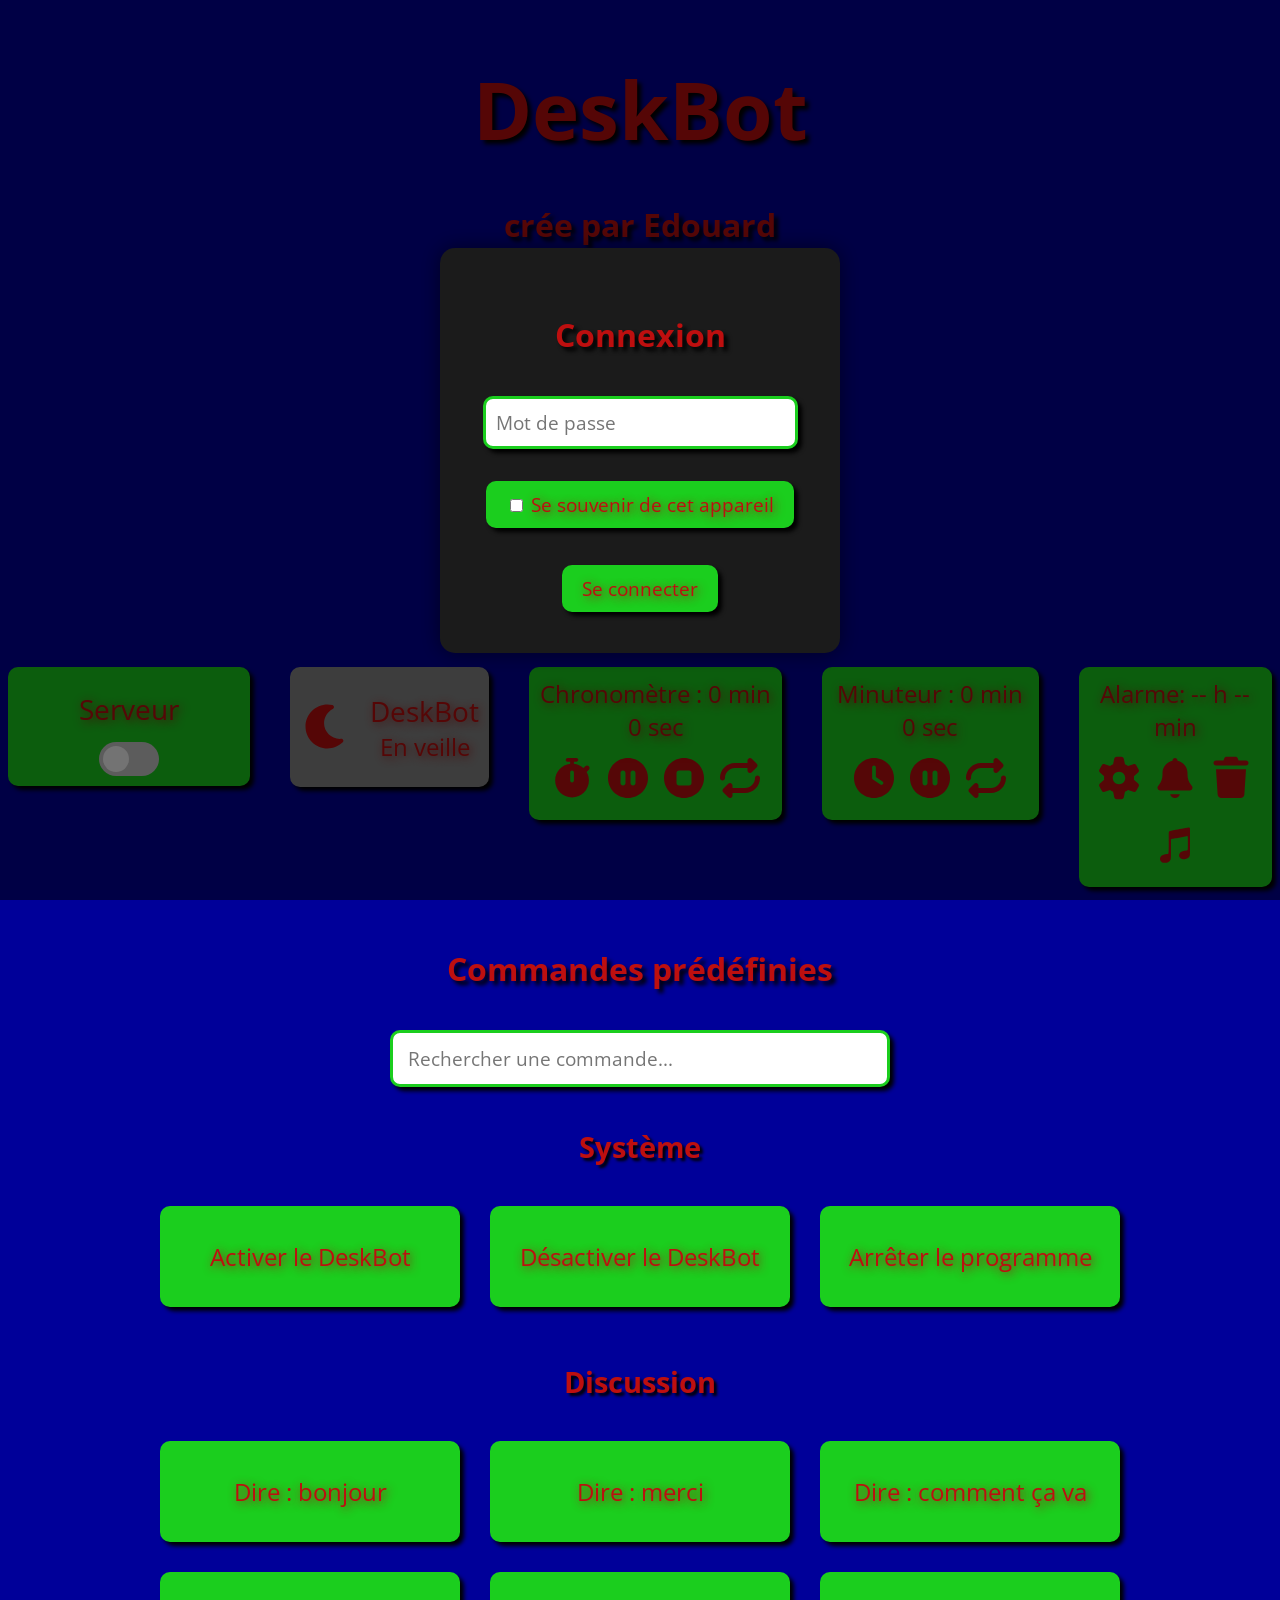
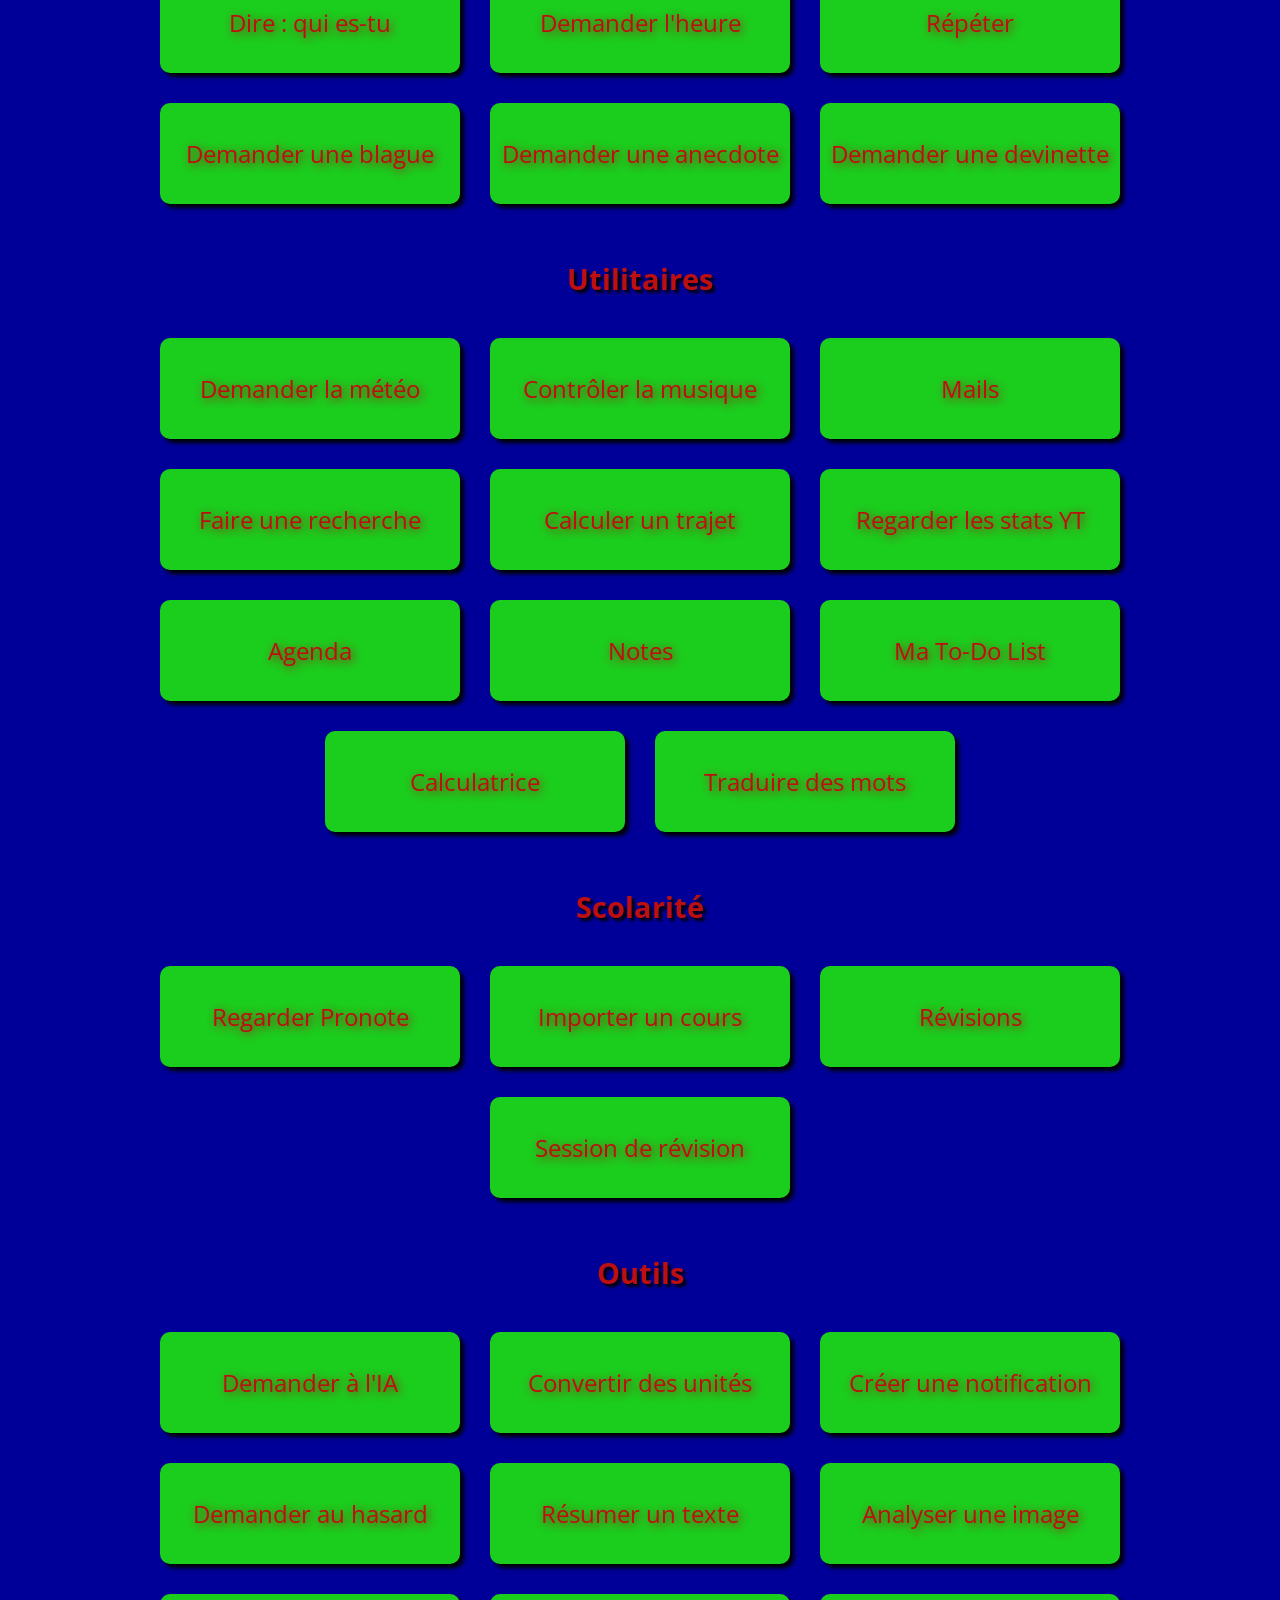
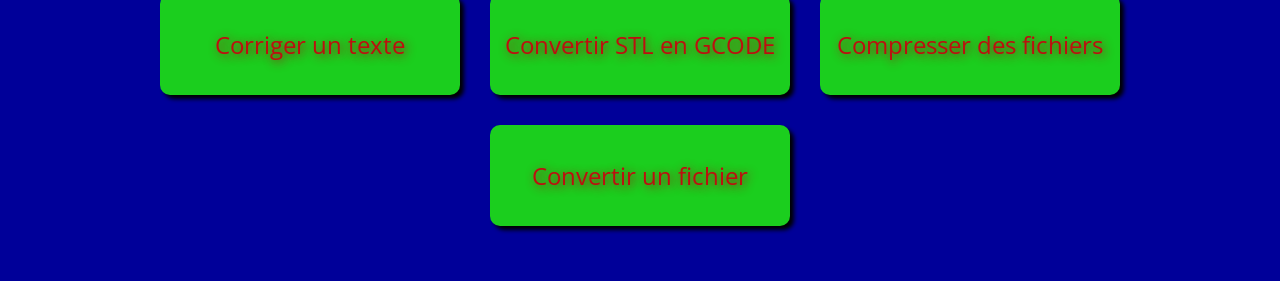
==== commit 784e5b25: "Add files via upload" ====
--- a/index.html
+++ b/index.html
@@ -816,6 +816,45 @@
         </div>
     </div>
 
+    <div id="popup-convertisseur-fichier" class="popup">
+        <div class="popup-contenu popup-convertisseur-fichier-contenu">
+
+            <span class="fermer" onclick="fermerConvertisseurFichier()">&times;</span>
+
+            <h2>Convertisseur de fichiers</h2>
+
+            <input
+                type="file"
+                id="fichier-a-convertir"
+            >
+
+            <p id="nom-fichier-convertisseur">
+                Aucun fichier sélectionné.
+            </p>
+
+            <label for="format-conversion-fichier" class="label-format-conversion-fichier">
+                Convertir en :
+            </label>
+
+            <select id="format-conversion-fichier">
+                <option value="">Choisir un format</option>
+            </select>
+
+            <button
+                id="bouton-convertir-fichier"
+                onclick="convertirFichierDepuisSite()"
+            >
+                Convertir
+            </button>
+
+            <p
+                id="statut-convertisseur-fichier"
+                style="display:none;"
+            ></p>
+
+        </div>
+    </div>
+
     <h1>DeskBot</h1>
     <h2>crée par Edouard</h2>
 
@@ -981,6 +1020,14 @@
             <div class="commande-prédéfinie" onclick="ouvrirTodo()">
                 <p class="commande-texte">Ma To-Do List</p>
             </div>
+
+            <div class="commande-prédéfinie" onclick="ouvrirCalculatrice()">
+                <p class="commande-texte">Calculatrice</p>
+            </div>
+
+            <div class="commande-prédéfinie" onclick="ouvrirTraduction()">
+                <p class="commande-texte">Traduire des mots</p>
+            </div>
         </div>
 
 
@@ -1014,18 +1061,10 @@
                 <p class="commande-texte">Demander à l'IA</p>
             </div>
 
-            <div class="commande-prédéfinie" onclick="ouvrirCalculatrice()">
-                <p class="commande-texte">Calculatrice</p>
-            </div>
-
             <div class="commande-prédéfinie" onclick="ouvrirConvertir()">
                 <p class="commande-texte">Convertir des unités</p>
             </div>
 
-            <div class="commande-prédéfinie" onclick="ouvrirTraduction()">
-                <p class="commande-texte">Traduire des mots</p>
-            </div>
-
             <div class="commande-prédéfinie" onclick="ouvrirNotification()">
                 <p class="commande-texte">Créer une notification</p>
             </div>
@@ -1053,6 +1092,10 @@
             <div class="commande-prédéfinie" onclick="ouvrirCompresseur()">
                 <p class="commande-texte">Compresser des fichiers</p>
             </div>
+
+            <div class="commande-prédéfinie" onclick="ouvrirConvertisseurFichier()">
+                <p class="commande-texte">Convertir un fichier</p>
+            </div>
         </div>
 
     </div>
--- a/style.css
+++ b/style.css
@@ -2086,6 +2086,232 @@
 }
 
 /* =========================================================
+   CONVERTISSEUR DE FICHIERS
+========================================================= */
+
+#fichier-a-convertir {
+    display: block;
+    width: 100%;
+    margin: 0 auto 20px;
+    padding: 10px;
+
+    color: var(--blanc);
+    background-color: var(--gris-case);
+
+    border: 3px solid var(--vert);
+    border-radius: var(--rayon);
+
+    box-shadow: var(--ombre-petite);
+
+    cursor: pointer;
+
+    transition:
+        border-color var(--transition),
+        box-shadow var(--transition),
+        background-color var(--transition);
+}
+
+#fichier-a-convertir:hover {
+    background-color: var(--gris-case-hover);
+}
+
+#fichier-a-convertir:focus {
+    outline: none;
+
+    border-color: var(--vert-hover);
+
+    box-shadow: 0 0 12px var(--vert);
+}
+
+#fichier-a-convertir::file-selector-button {
+    margin-right: 10px;
+
+    padding: 9px 14px;
+
+    color: var(--rouge);
+    background-color: var(--vert);
+
+    border: none;
+    border-radius: var(--rayon);
+
+    box-shadow: var(--ombre-petite);
+
+    font-family: inherit;
+    font-weight: bold;
+
+    cursor: pointer;
+
+    transition:
+        background-color 0.15s ease,
+        transform 0.15s ease;
+}
+
+#fichier-a-convertir::file-selector-button:hover {
+    background-color: var(--vert-hover);
+    transform: scale(1.03);
+}
+
+#fichier-a-convertir::file-selector-button:active {
+    background-color: var(--bleu-active);
+    transform: scale(0.97);
+}
+
+
+/* =========================================================
+   NOM DU FICHIER
+========================================================= */
+
+#nom-fichier-convertisseur {
+    width: 90%;
+
+    margin: 20px auto;
+
+    padding: 12px 15px;
+
+    color: var(--vert);
+    background-color: var(--gris-case);
+
+    border-radius: var(--rayon);
+
+    box-shadow: var(--ombre-petite);
+
+    text-align: left;
+
+    overflow-wrap: anywhere;
+}
+
+
+/* =========================================================
+   SELECT DU FORMAT
+========================================================= */
+
+.label-format-conversion-fichier {
+    color: var(--rouge);
+    text-shadow: 4px 4px 4px var(--noir);
+    font-size: 2rem;
+    font-weight: bold;
+}
+
+#format-conversion-fichier {
+    display: block;
+
+    width: 90%;
+
+    margin: 10px auto 20px;
+
+    padding: 10px;
+
+    color: var(--vert);
+    background-color: var(--gris-case);
+
+    border: 3px solid var(--vert);
+    border-radius: var(--rayon);
+
+    box-shadow: var(--ombre-petite);
+
+    font-family: inherit;
+    font-size: 1rem;
+    font-weight: bold;
+
+    cursor: pointer;
+
+    transition:
+        border-color var(--transition),
+        box-shadow var(--transition),
+        background-color var(--transition);
+}
+
+#format-conversion-fichier:hover {
+    background-color: var(--gris-case-hover);
+}
+
+#format-conversion-fichier:focus {
+    outline: none;
+
+    border-color: var(--vert-hover);
+
+    box-shadow: 0 0 12px var(--vert);
+}
+
+
+/* =========================================================
+   BOUTON CONVERTIR
+========================================================= */
+
+#bouton-convertir-fichier {
+    margin-top: 10px;
+
+    padding: 10px 20px;
+
+    color: var(--rouge);
+
+    font-size: 1.2rem;
+
+    background-color: var(--vert);
+
+    border: none;
+    border-radius: var(--rayon);
+
+    box-shadow: var(--ombre);
+
+    text-shadow: var(--texte-ombre);
+
+    cursor: pointer;
+
+    transition:
+        transform 0.15s ease,
+        background-color 0.15s ease,
+        filter 0.15s ease;
+}
+
+#bouton-convertir-fichier:hover {
+    background-color: var(--vert-hover);
+}
+
+#bouton-convertir-fichier:active {
+    background-color: var(--bleu-active);
+
+    transform: scale(0.97);
+}
+
+#bouton-convertir-fichier:disabled {
+    background-color: #666;
+
+    color: #ccc;
+
+    cursor: not-allowed;
+
+    opacity: 0.7;
+}
+
+
+/* =========================================================
+   STATUT
+========================================================= */
+
+#statut-convertisseur-fichier {
+    width: fit-content;
+
+    max-width: 90%;
+
+    margin: 25px auto 0;
+
+    padding: 10px 15px;
+
+    color: var(--rouge);
+
+    font-size: 1.2rem;
+
+    background-color: var(--vert);
+
+    border-radius: var(--rayon);
+
+    box-shadow: var(--ombre-petite);
+
+    text-shadow: var(--texte-ombre);
+}
+
+/* =========================================================
    RÉVISION
 ========================================================= */
 
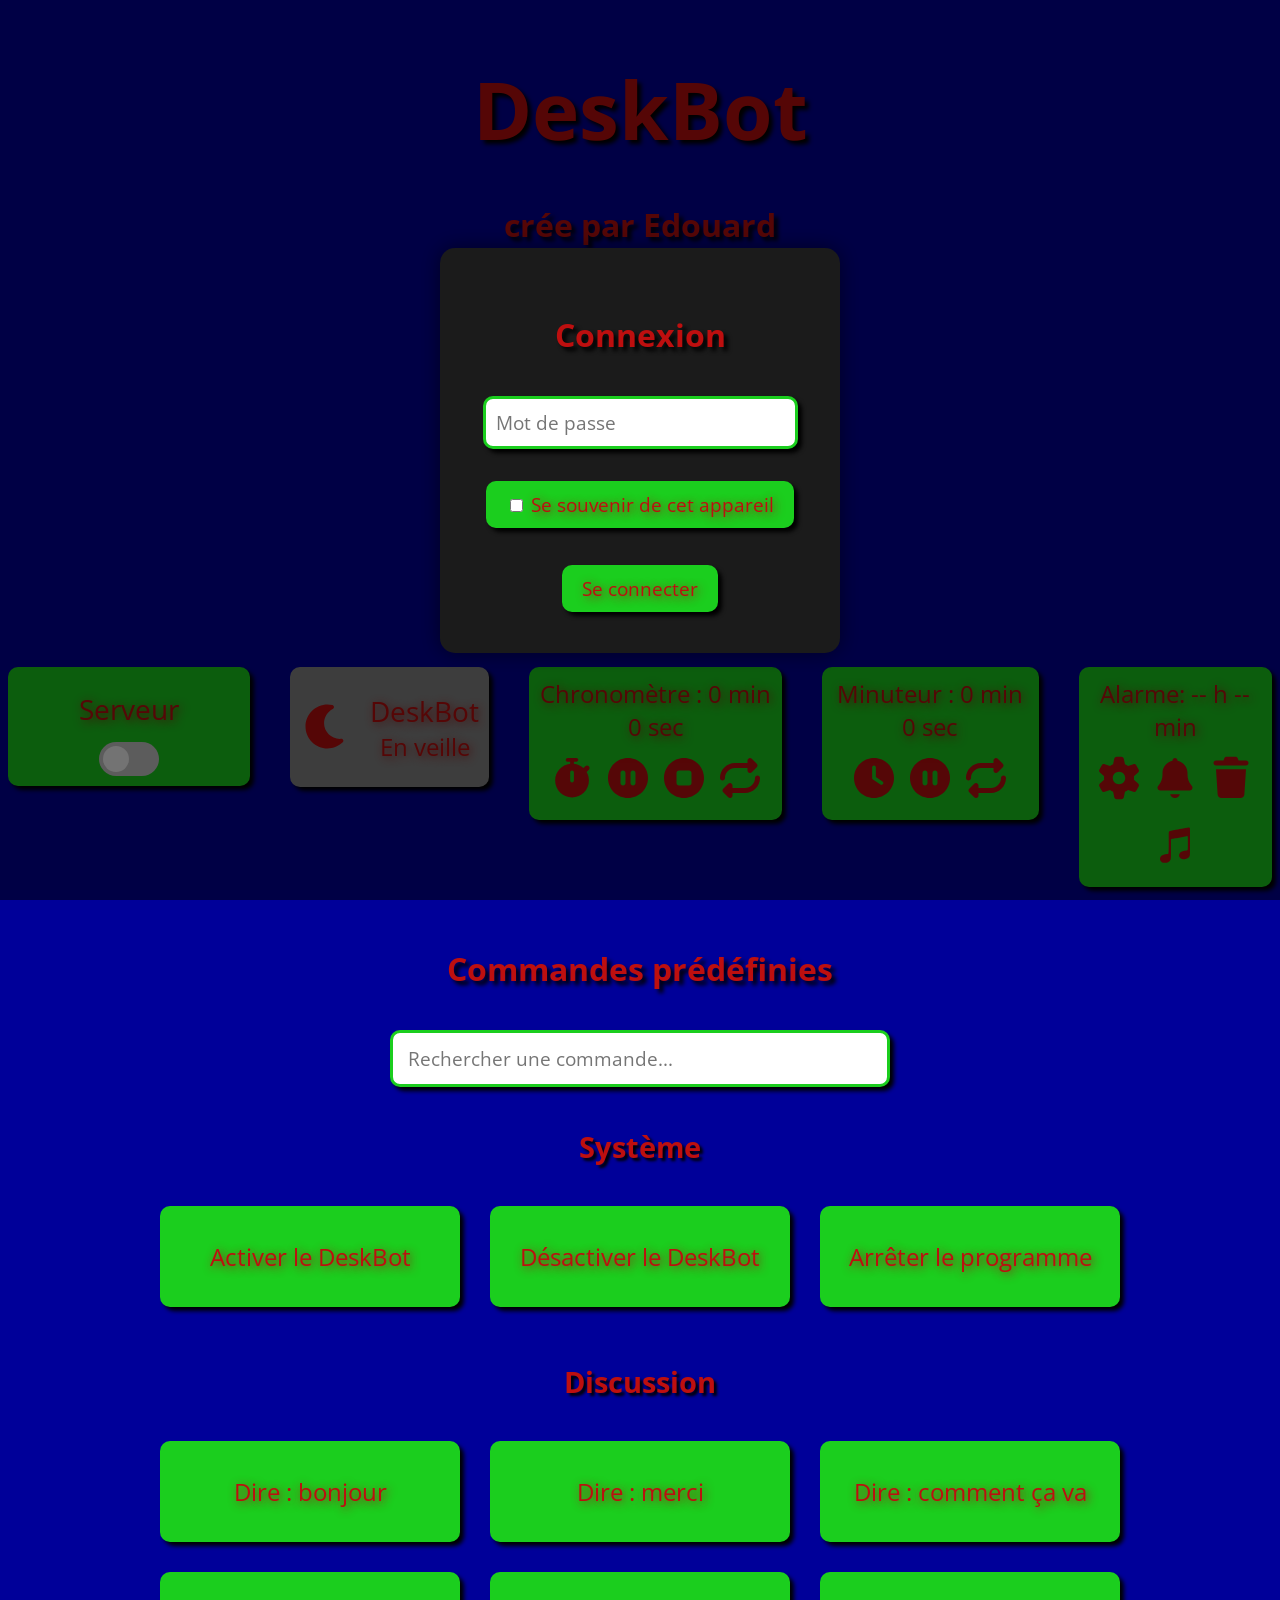
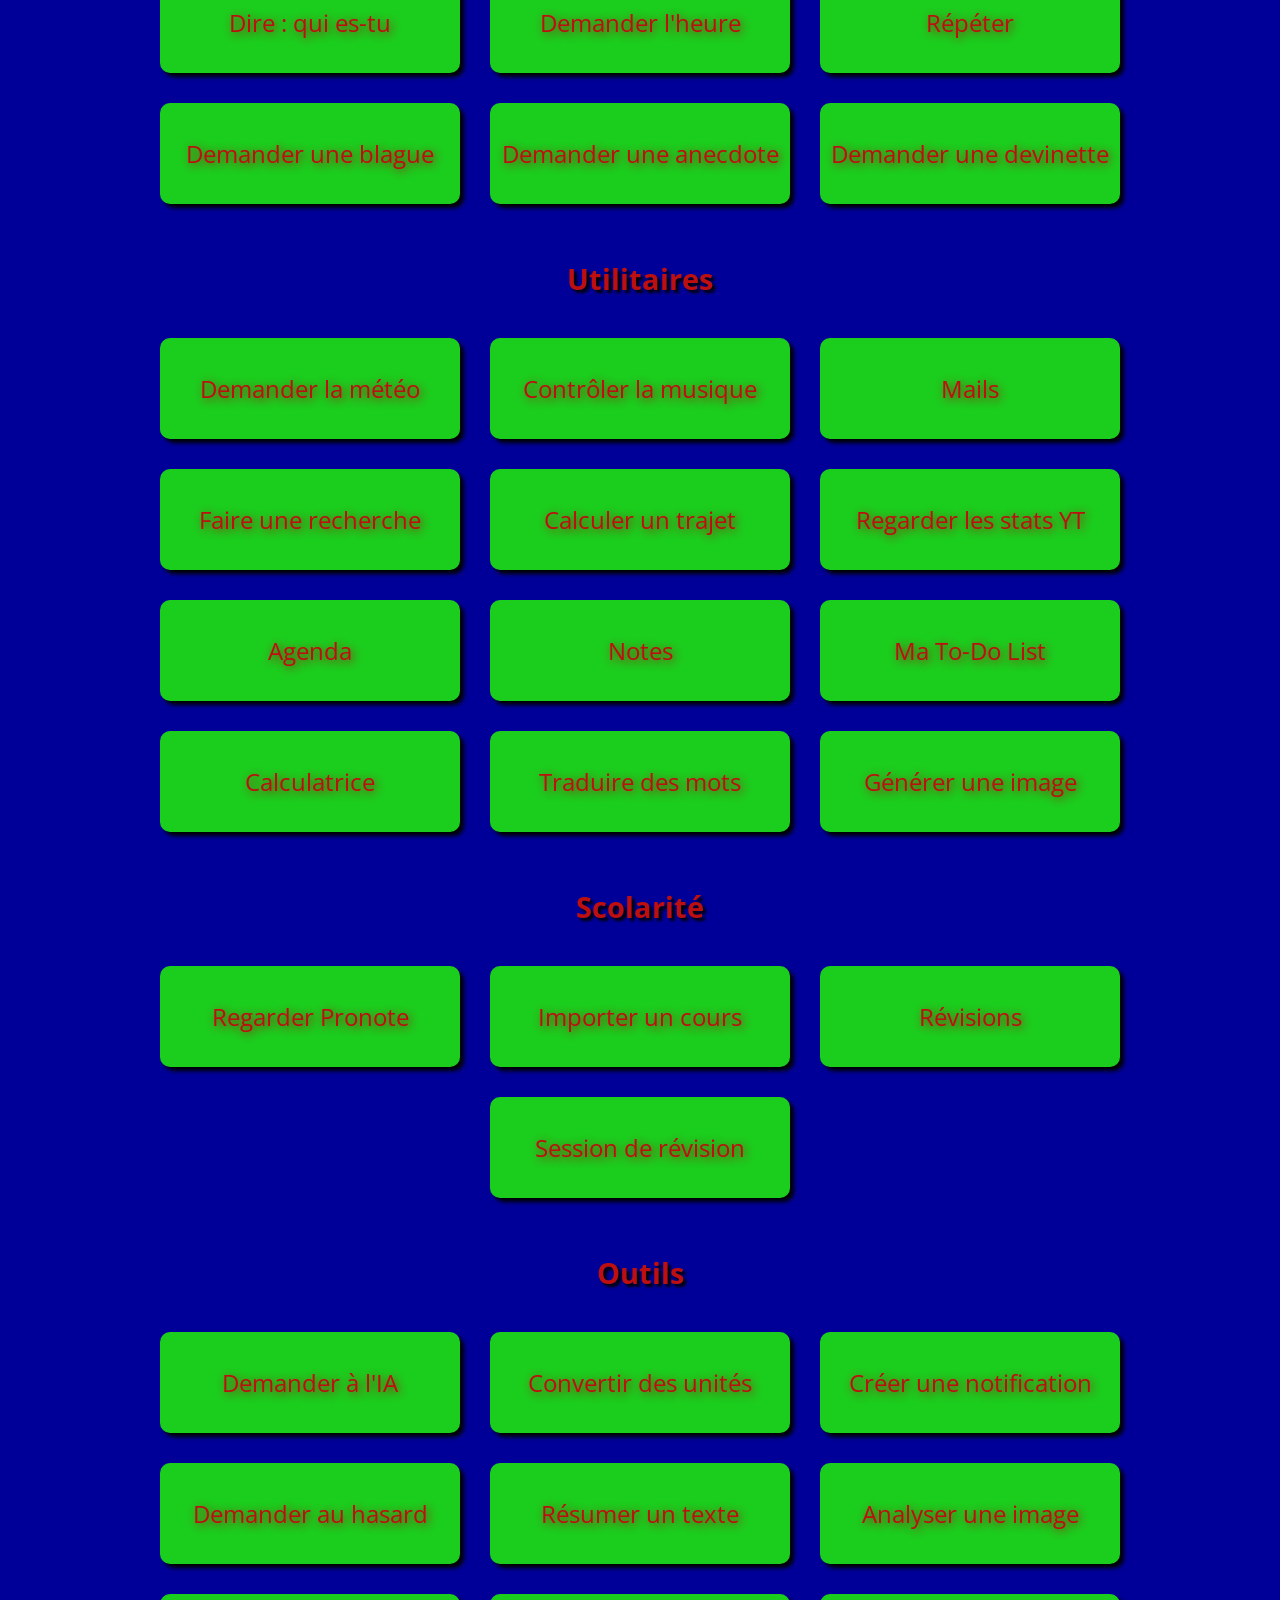
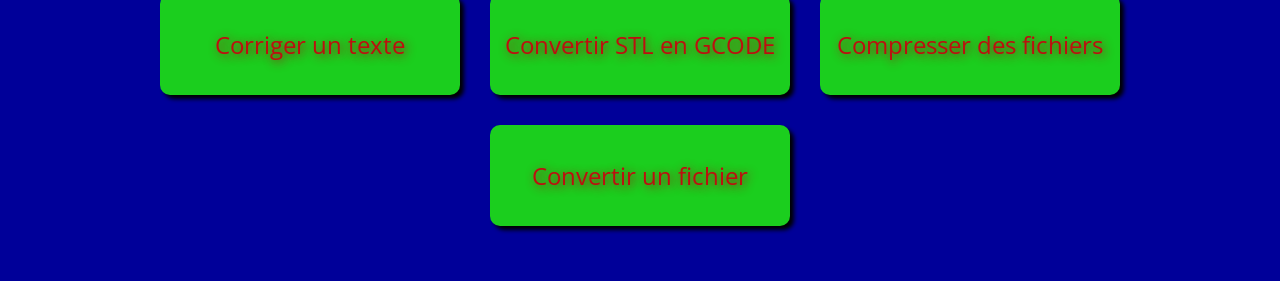
==== commit 5a5317ba: "Add files via upload" ====
--- a/index.html
+++ b/index.html
@@ -240,13 +240,7 @@
             <h2>Ma To-Do List</h2>
 
             <div class="todo-ajout">
-                <input
-                    id="todo-input"
-                    type="text"
-                    placeholder="Nouvelle tâche..."
-                    maxlength="200"
-                    autocomplete="off"
-                >
+                <input id="todo-input" type="text" placeholder="Nouvelle tâche..." maxlength="200" autocomplete="off">
 
                 <button onclick="ajouterTacheDepuisSite()" id="todo-bouton-ajouter">
                     Ajouter
@@ -344,10 +338,7 @@
                 Chargement...
             </h2>
 
-            <textarea
-                id="revision-reponse"
-                placeholder="Écris ta réponse..."
-            ></textarea>
+            <textarea id="revision-reponse" placeholder="Écris ta réponse..."></textarea>
 
             <button id="revision-valider" type="button">
                 VALIDER
@@ -567,11 +558,7 @@
 
                 <h3>...Ou ajouter un événement depuis une URL</h3>
 
-                <input
-                    type="url"
-                    id="agenda-ajout-url"
-                    placeholder="Tapez l'URL"
-                >
+                <input type="url" id="agenda-ajout-url" placeholder="Tapez l'URL">
 
                 <button onclick="ajouterEvenementDepuisURL()">Ajouter depuis l'URL</button>
             </div>
@@ -659,23 +646,11 @@
             <!-- AJOUTER UNE NOTE -->
             <div class="notes-ajout">
 
-                <input
-                    type="text"
-                    id="note-titre"
-                    placeholder="Titre de la note..."
-                    maxlength="100"
-                >
-
-                <textarea
-                    id="note-texte"
-                    placeholder="Écris ta note..."
-                    maxlength="5000"
-                ></textarea>
-
-                <button
-                    onclick="ajouterNoteDepuisSite()"
-                    id="note-bouton-ajouter"
-                >
+                <input type="text" id="note-titre" placeholder="Titre de la note..." maxlength="100">
+
+                <textarea id="note-texte" placeholder="Écris ta note..." maxlength="5000"></textarea>
+
+                <button onclick="ajouterNoteDepuisSite()" id="note-bouton-ajouter">
                     Ajouter
                 </button>
 
@@ -708,11 +683,7 @@
 
             <h2>Analyser une image</h2>
 
-            <input
-                type="file"
-                id="image-a-analyser"
-                accept="image/jpeg,image/png,image/webp"
-            >
+            <input type="file" id="image-a-analyser" accept="image/jpeg,image/png,image/webp">
 
             <div id="apercu-image-container" style="display:none;">
                 <img id="apercu-image" alt="Aperçu de l'image">
@@ -729,10 +700,7 @@
 
                 <h3>Texte détecté</h3>
 
-                <textarea
-                    id="texte-image"
-                    placeholder="Le texte détecté apparaîtra ici..."
-                ></textarea>
+                <textarea id="texte-image" placeholder="Le texte détecté apparaîtra ici..."></textarea>
 
                 <div class="actions-texte-image">
 
@@ -773,11 +741,7 @@
             <span class="fermer" onclick="fermerStlGcode()">&times;</span>
             <h2>STL → G-code</h2>
 
-            <input
-                type="file"
-                id="stl-fichier"
-                accept=".stl"
-            >
+            <input type="file" id="stl-fichier" accept=".stl">
 
             <button id="stl-convertir">
                 Convertir en G-code
@@ -794,20 +758,13 @@
 
             <h2>Compresser des fichiers</h2>
 
-            <input
-                type="file"
-                id="fichiers-a-compresser"
-                multiple
-            >
+            <input type="file" id="fichiers-a-compresser" multiple>
 
             <p id="liste-fichiers-compresseur">
                 Aucun fichier sélectionné.
             </p>
 
-            <button
-                id="bouton-compresser"
-                onclick="compresserFichiers()"
-            >
+            <button id="bouton-compresser" onclick="compresserFichiers()">
                 Compresser
             </button>
 
@@ -823,10 +780,7 @@
 
             <h2>Convertisseur de fichiers</h2>
 
-            <input
-                type="file"
-                id="fichier-a-convertir"
-            >
+            <input type="file" id="fichier-a-convertir">
 
             <p id="nom-fichier-convertisseur">
                 Aucun fichier sélectionné.
@@ -840,18 +794,37 @@
                 <option value="">Choisir un format</option>
             </select>
 
-            <button
-                id="bouton-convertir-fichier"
-                onclick="convertirFichierDepuisSite()"
-            >
+            <button id="bouton-convertir-fichier" onclick="convertirFichierDepuisSite()">
                 Convertir
             </button>
 
-            <p
-                id="statut-convertisseur-fichier"
-                style="display:none;"
-            ></p>
-
+            <p id="statut-convertisseur-fichier" style="display:none;"></p>
+
+        </div>
+    </div>
+
+    <div id="popup-generer-image" class="popup">
+        <div class="popup-contenu popup-generer-image-contenu">
+
+            <span class="fermer" onclick="fermerGenererImage()">&times;</span>
+
+            <h2>Générer une image</h2>
+
+            <textarea id="prompt-generer-image" placeholder="Décris l'image que tu veux générer..." maxlength="2000"></textarea>
+
+            <button onclick="genererImageDepuisSite()" id="bouton-generer-image">
+                Générer l'image
+            </button>
+
+            <p id="statut-generer-image" style="display:none;"></p>
+
+            <div id="resultat-generer-image" style="display:none;">
+                <img id="image-generee" alt="Image générée par DeskBot">
+
+                <button onclick="telechargerImageGeneree()" id="bouton-telecharger-image">
+                    Télécharger l'image
+                </button>
+            </div>
         </div>
     </div>
 
@@ -1028,6 +1001,10 @@
             <div class="commande-prédéfinie" onclick="ouvrirTraduction()">
                 <p class="commande-texte">Traduire des mots</p>
             </div>
+
+            <div class="commande-prédéfinie" onclick="ouvrirGenererImage()">
+                <p class="commande-texte">Générer une image</p>
+            </div>
         </div>
 
 
--- a/style.css
+++ b/style.css
@@ -2312,6 +2312,184 @@
 }
 
 /* =========================================================
+   GÉNÉRATION D'IMAGE
+   ========================================================= */
+
+.popup-generer-image-contenu {
+    text-align: center;
+}
+
+#prompt-generer-image {
+    width: 100%;
+    min-height: 140px;
+    resize: vertical;
+    box-sizing: border-box;
+    margin-bottom: 15px;
+}
+
+#bouton-generer-image {
+    margin-bottom: 10px;
+}
+
+#statut-generer-image {
+    margin: 10px 0;
+}
+
+#resultat-generer-image {
+    margin-top: 20px;
+}
+
+#image-generee {
+    display: block;
+    width: 100%;
+    max-width: 700px;
+    max-height: 700px;
+    object-fit: contain;
+    margin: 0 auto 15px;
+    border-radius: 12px;
+}
+
+#bouton-telecharger-image {
+    margin-top: 10px;
+}
+
+/* =========================================================
+   GÉNÉRATEUR D'IMAGE
+========================================================= */
+
+/* Champ de saisie du prompt */
+#prompt-generer-image {
+    display: block;
+    width: 90%;
+    min-height: 120px;
+    margin: 10px auto 20px;
+    padding: 12px 15px;
+
+    color: var(--blanc);
+    background-color: var(--gris-case);
+
+    border: 3px solid var(--vert);
+    border-radius: var(--rayon);
+
+    box-shadow: var(--ombre-petite);
+
+    font-family: inherit;
+    font-size: 1rem;
+    resize: vertical;
+
+    transition:
+        border-color var(--transition),
+        box-shadow var(--transition),
+        background-color var(--transition);
+}
+
+#prompt-generer-image:hover {
+    background-color: var(--gris-case-hover);
+}
+
+#prompt-generer-image:focus {
+    outline: none;
+
+    border-color: var(--vert-hover);
+
+    box-shadow: 0 0 12px var(--vert);
+}
+
+#prompt-generer-image::placeholder {
+    color: #aaa;
+}
+
+/* Boutons (Générer et Télécharger) */
+#bouton-generer-image,
+#bouton-telecharger-image {
+    margin-top: 10px;
+    padding: 10px 20px;
+
+    color: var(--rouge);
+    background-color: var(--vert);
+
+    border: none;
+    border-radius: var(--rayon);
+
+    box-shadow: var(--ombre);
+
+    font-family: inherit;
+    font-size: 1.2rem;
+
+    text-shadow: var(--texte-ombre);
+
+    cursor: pointer;
+
+    transition:
+        transform 0.15s ease,
+        background-color 0.15s ease,
+        filter 0.15s ease;
+}
+
+#bouton-generer-image:hover,
+#bouton-telecharger-image:hover {
+    background-color: var(--vert-hover);
+}
+
+#bouton-generer-image:active,
+#bouton-telecharger-image:active {
+    background-color: var(--bleu-active);
+
+    transform: scale(0.97);
+}
+
+#bouton-generer-image:disabled,
+#bouton-telecharger-image:disabled {
+    background-color: #666;
+
+    color: #ccc;
+
+    cursor: not-allowed;
+
+    opacity: 0.7;
+}
+
+/* Statut du chargement ou erreurs */
+#statut-generer-image {
+    width: fit-content;
+    max-width: 90%;
+
+    margin: 20px auto 0;
+    padding: 10px 15px;
+
+    color: var(--rouge);
+    background-color: var(--vert);
+
+    border-radius: var(--rayon);
+
+    box-shadow: var(--ombre-petite);
+
+    font-size: 1.2rem;
+
+    text-shadow: var(--texte-ombre);
+}
+
+/* Zone du résultat et image générée */
+#resultat-generer-image {
+    margin-top: 20px;
+    text-align: center;
+}
+
+#image-generee {
+    max-width: 90%;
+    max-height: 400px;
+
+    margin: 0 auto 15px;
+
+    border: 3px solid var(--vert);
+    border-radius: var(--rayon);
+
+    box-shadow: var(--ombre);
+
+    object-fit: contain;
+}
+
+/* =========================================================
    RÉVISION
 ========================================================= */
 
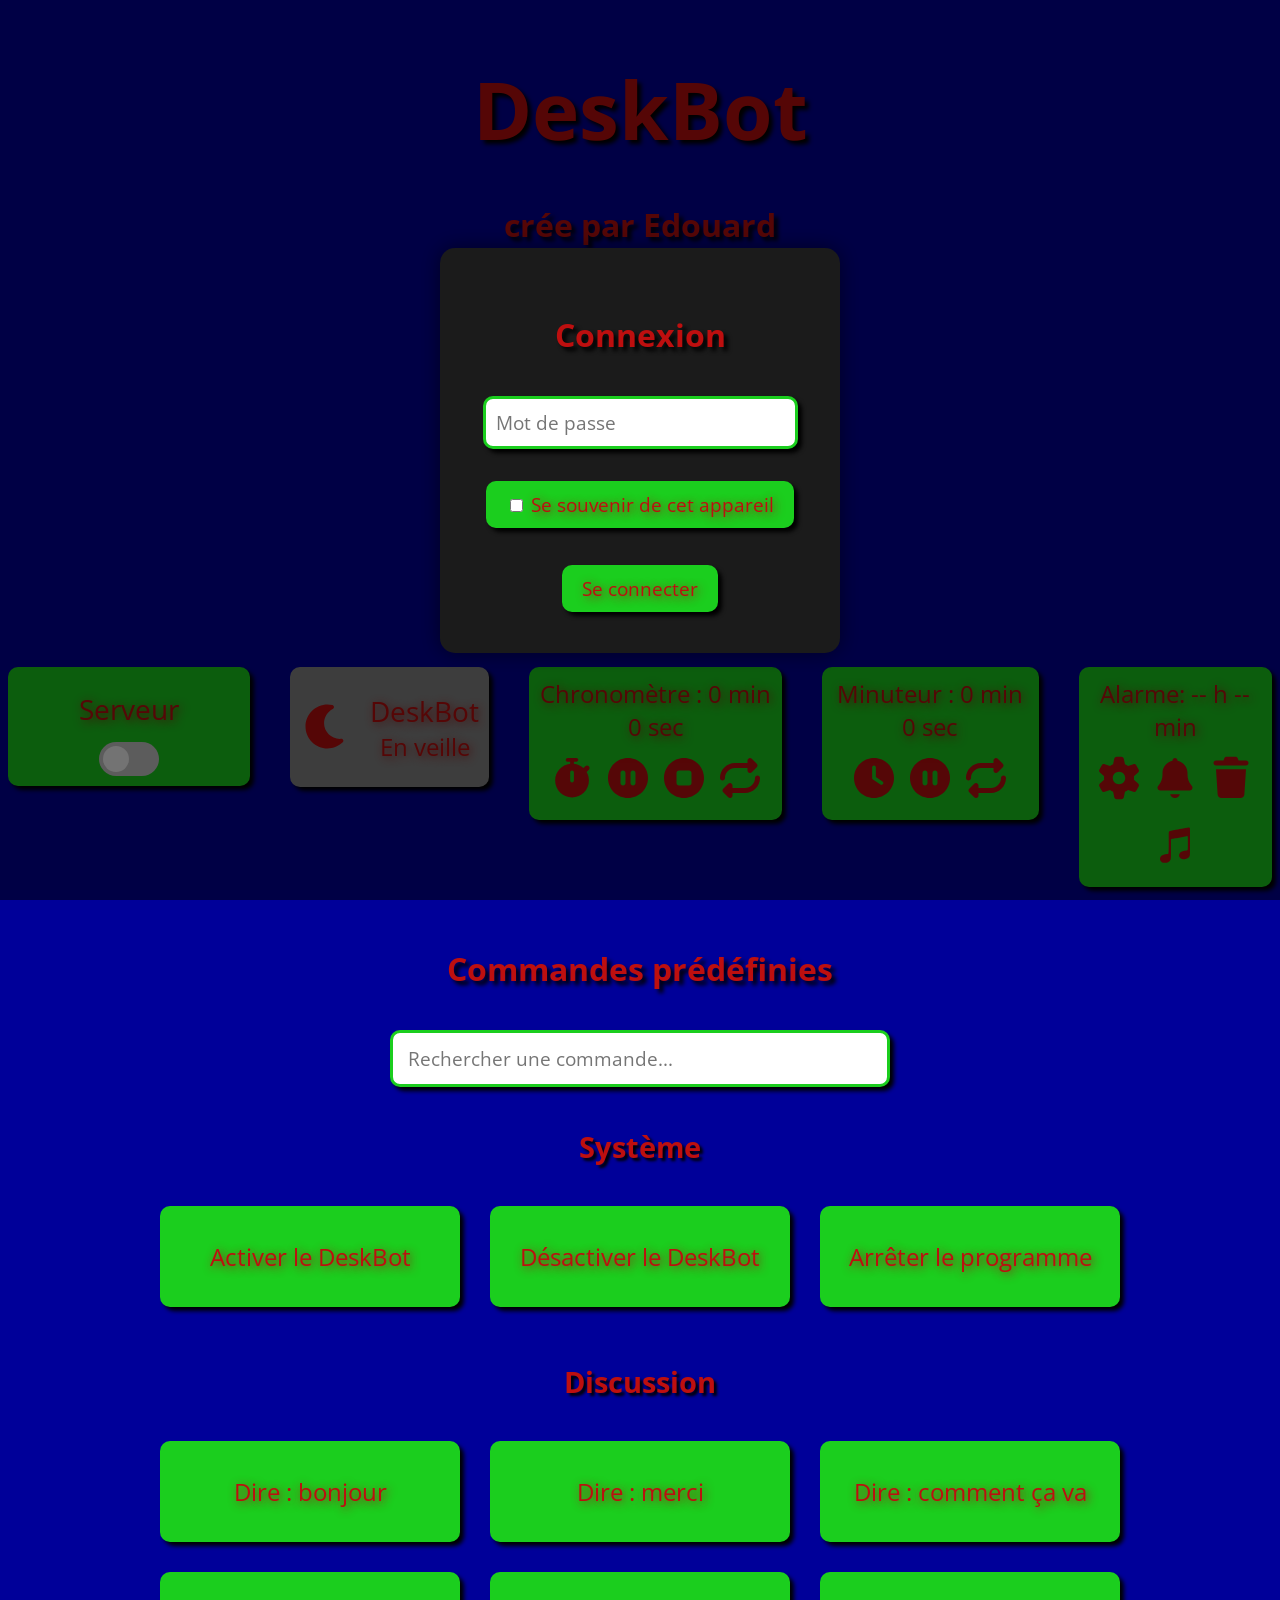
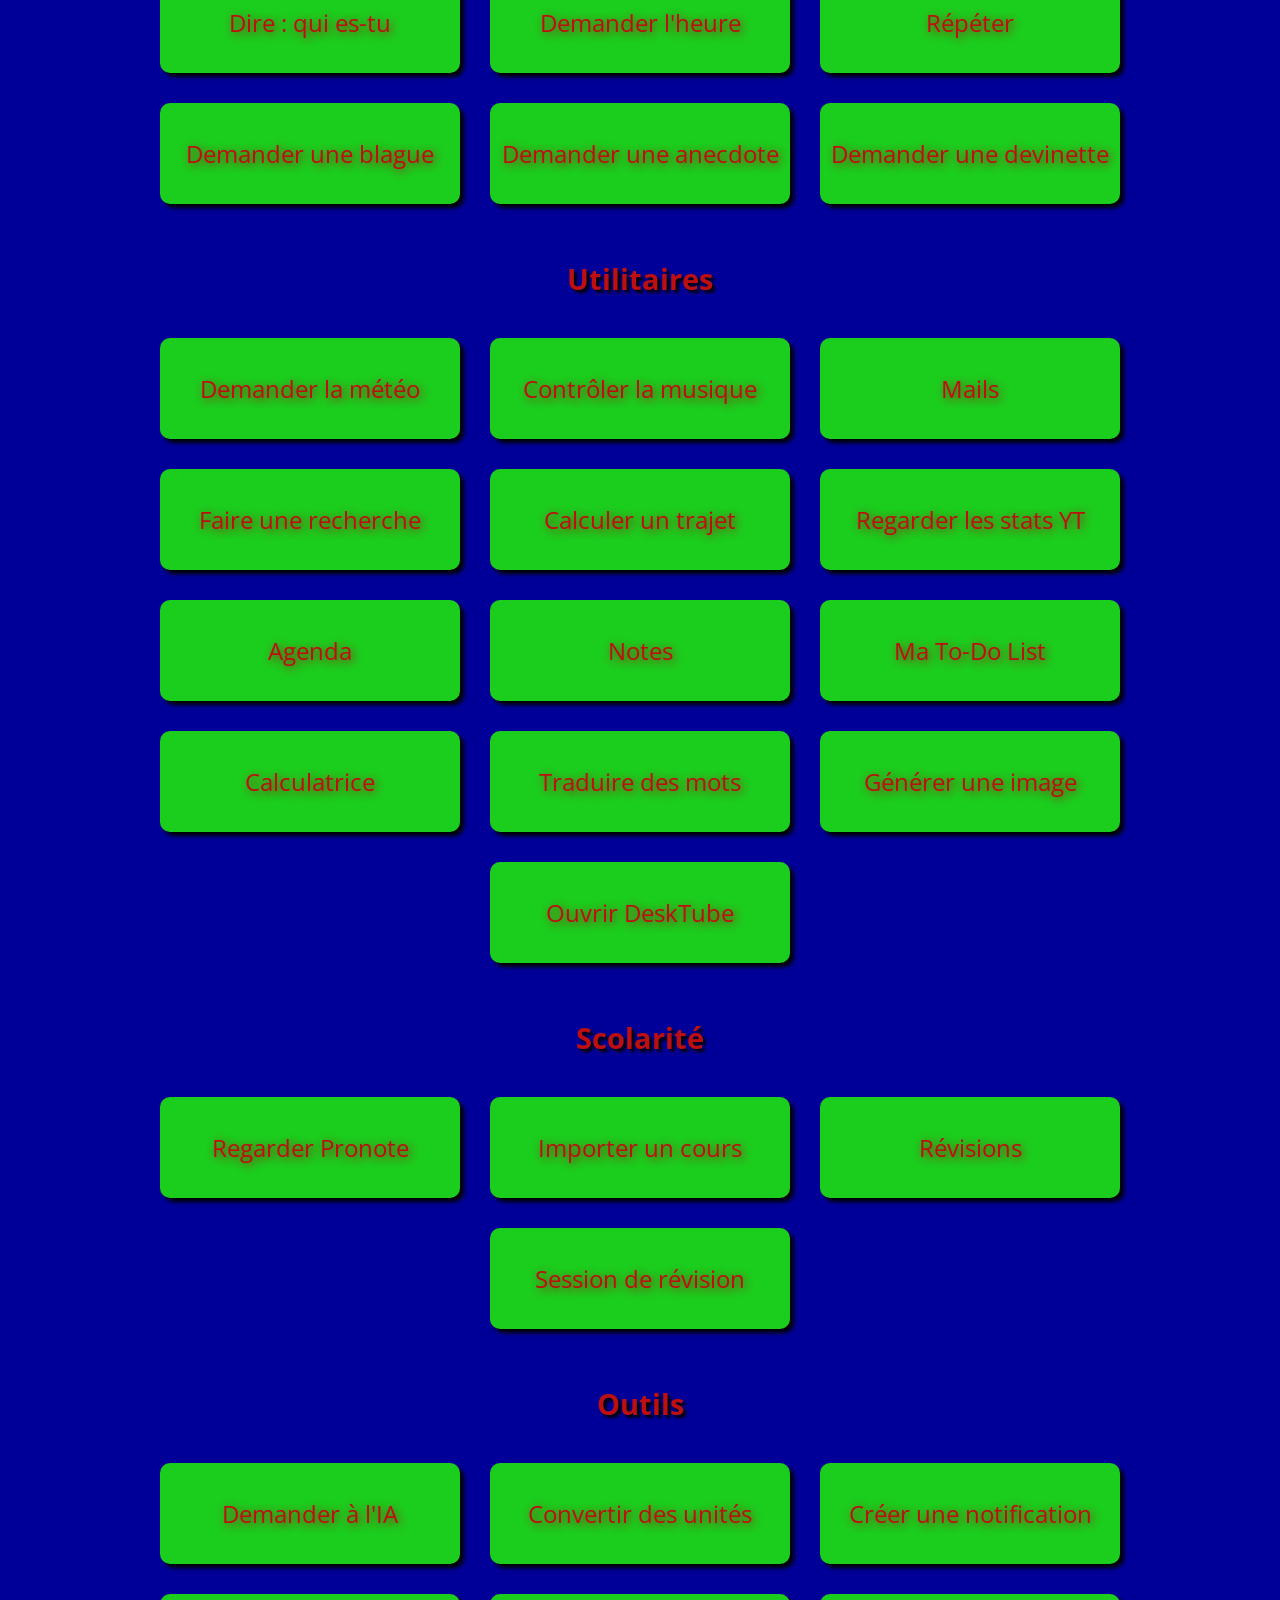
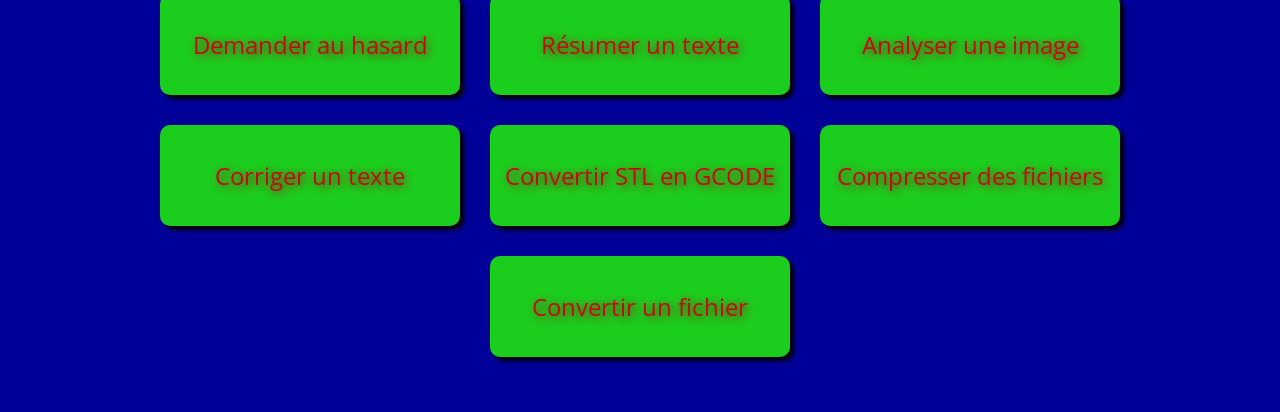
==== commit 29ad9e9a: "Add files via upload" ====
--- a/index.html
+++ b/index.html
@@ -812,6 +812,35 @@
 
             <textarea id="prompt-generer-image" placeholder="Décris l'image que tu veux générer..." maxlength="2000"></textarea>
 
+            <div class="options-generer-image">
+
+                <div class="option-generer-image">
+                    <label for="format-generer-image">Format</label>
+
+                    <select id="format-generer-image">
+                        <option value="1:1">1:1 — Carré</option>
+                        <option value="16:9">16:9 — Paysage</option>
+                        <option value="9:16">9:16 — Portrait</option>
+                        <option value="4:3">4:3 — Paysage classique</option>
+                        <option value="3:4">3:4 — Portrait classique</option>
+                        <option value="3:2">3:2 — Photo paysage</option>
+                        <option value="2:3">2:3 — Photo portrait</option>
+                    </select>
+                </div>
+
+                <div class="option-generer-image">
+                    <label for="qualite-generer-image">Qualité</label>
+
+                    <select id="qualite-generer-image">
+                        <option value="basse">Basse</option>
+                        <option value="moyenne" selected>Moyenne</option>
+                        <option value="haute">Haute</option>
+                        <option value="ultra">Ultra</option>
+                    </select>
+                </div>
+
+            </div>
+
             <button onclick="genererImageDepuisSite()" id="bouton-generer-image">
                 Générer l'image
             </button>
@@ -819,12 +848,15 @@
             <p id="statut-generer-image" style="display:none;"></p>
 
             <div id="resultat-generer-image" style="display:none;">
+
                 <img id="image-generee" alt="Image générée par DeskBot">
 
                 <button onclick="telechargerImageGeneree()" id="bouton-telecharger-image">
                     Télécharger l'image
                 </button>
-            </div>
+
+            </div>
+
         </div>
     </div>
 
@@ -1005,6 +1037,10 @@
             <div class="commande-prédéfinie" onclick="ouvrirGenererImage()">
                 <p class="commande-texte">Générer une image</p>
             </div>
+
+            <div class="commande-prédéfinie" onclick="ouvrirDeskTube()">
+                <p class="commande-texte">Ouvrir DeskTube</p>
+            </div>
         </div>
 
 
--- a/style.css
+++ b/style.css
@@ -2490,6 +2490,95 @@
 }
 
 /* =========================================================
+   OPTIONS DU GÉNÉRATEUR D'IMAGE
+========================================================= */
+
+.options-generer-image {
+    display: flex;
+    justify-content: center;
+    align-items: flex-end;
+    gap: 20px;
+    width: 90%;
+    margin: 0 auto 15px;
+}
+
+.option-generer-image {
+    display: flex;
+    flex-direction: column;
+    align-items: flex-start;
+    flex: 1;
+}
+
+.option-generer-image label {
+    color: var(--rouge);
+    text-shadow: 4px 4px 4px var(--noir);
+    font-size: 2rem;
+    font-weight: bold;
+}
+
+.option-generer-image select {
+    display: block;
+
+    width: 90%;
+
+    margin: 10px auto 20px;
+
+    padding: 10px;
+
+    color: var(--vert);
+    background-color: var(--gris-case);
+
+    border: 3px solid var(--vert);
+    border-radius: var(--rayon);
+
+    box-shadow: var(--ombre-petite);
+
+    font-family: inherit;
+    font-size: 1rem;
+    font-weight: bold;
+
+    cursor: pointer;
+
+    transition:
+        border-color var(--transition),
+        box-shadow var(--transition),
+        background-color var(--transition);
+}
+
+.option-generer-image select:hover {
+    background-color: var(--gris-case-hover);
+}
+
+.option-generer-image select:focus {
+    outline: none;
+    border-color: var(--vert-hover);
+    box-shadow: 0 0 12px var(--vert);
+}
+
+.option-generer-image select option {
+    color: var(--vert);
+    background-color: var(--gris-case);
+}
+
+/* =========================================================
+   RESPONSIVE
+========================================================= */
+
+@media (max-width: 600px) {
+
+    .options-generer-image {
+        flex-direction: column;
+        align-items: stretch;
+        gap: 10px;
+    }
+
+    .option-generer-image {
+        width: 100%;
+    }
+
+}
+
+/* =========================================================
    RÉVISION
 ========================================================= */
 
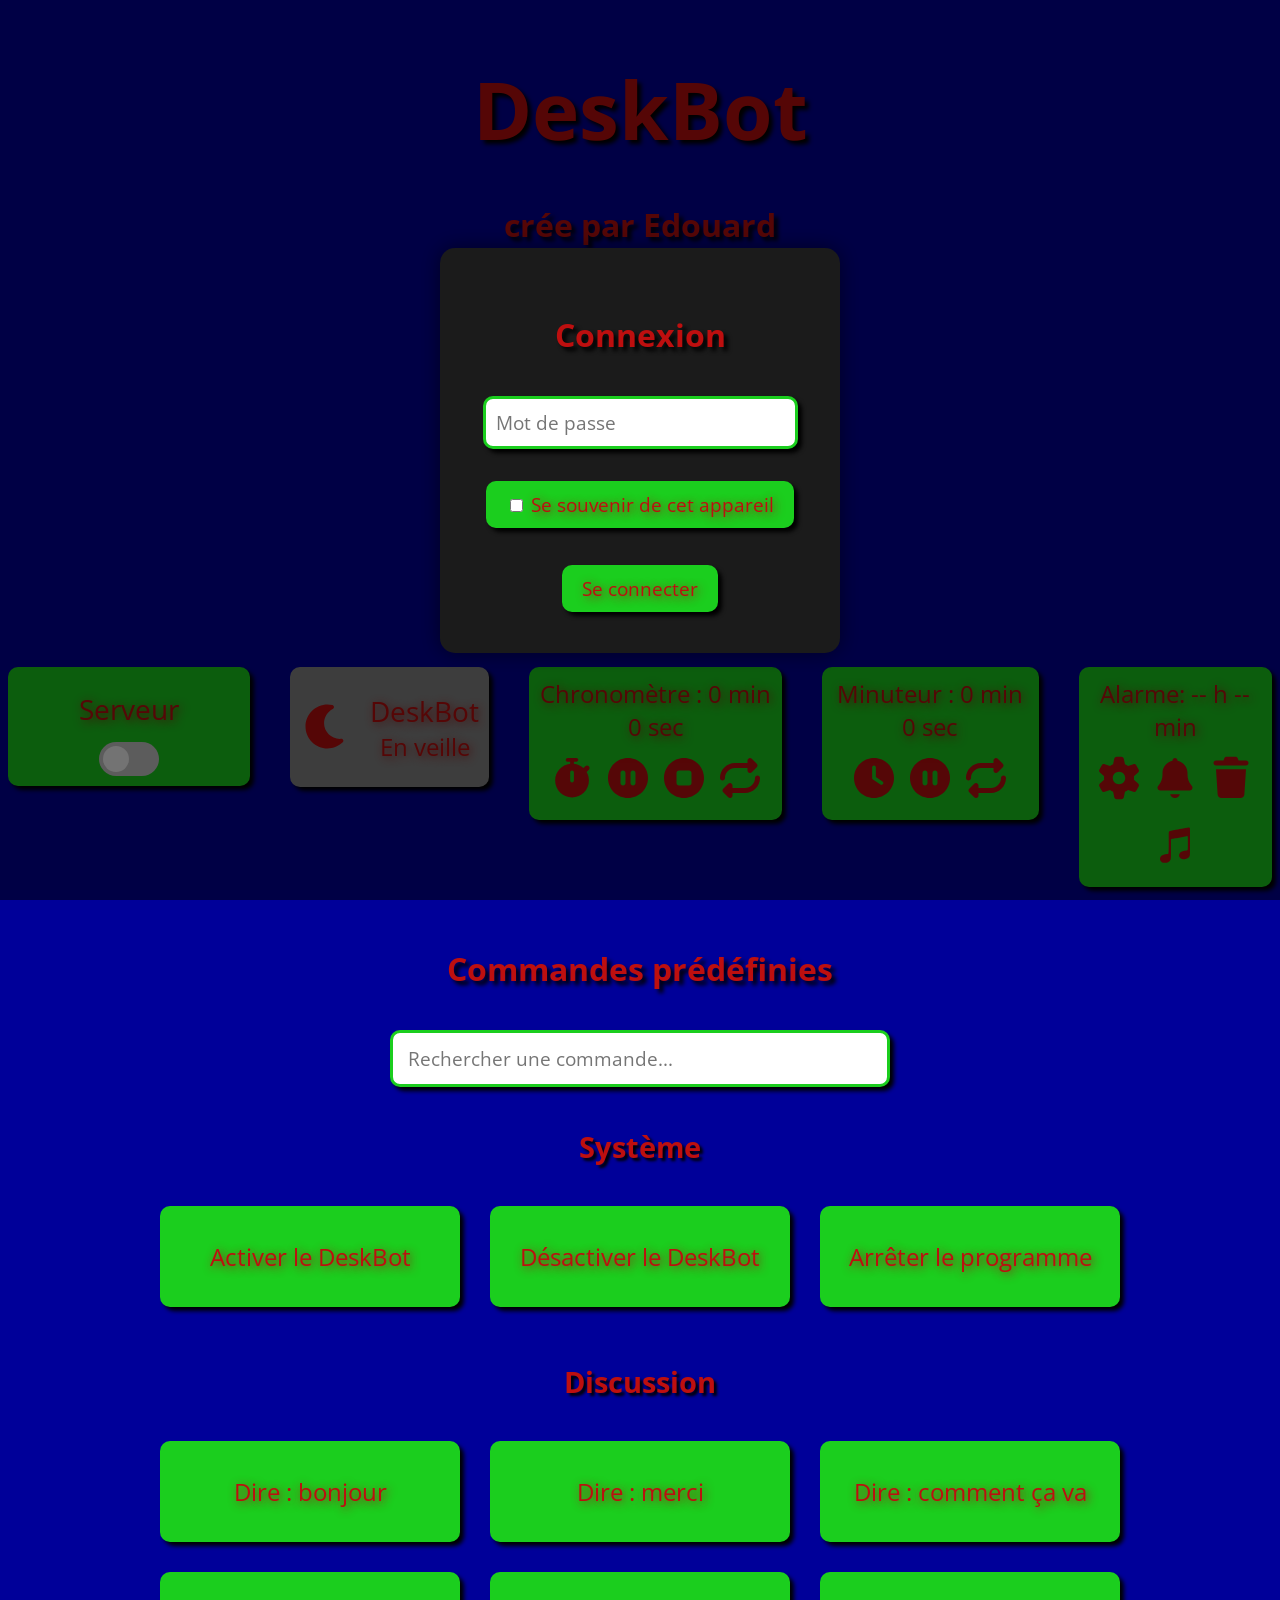
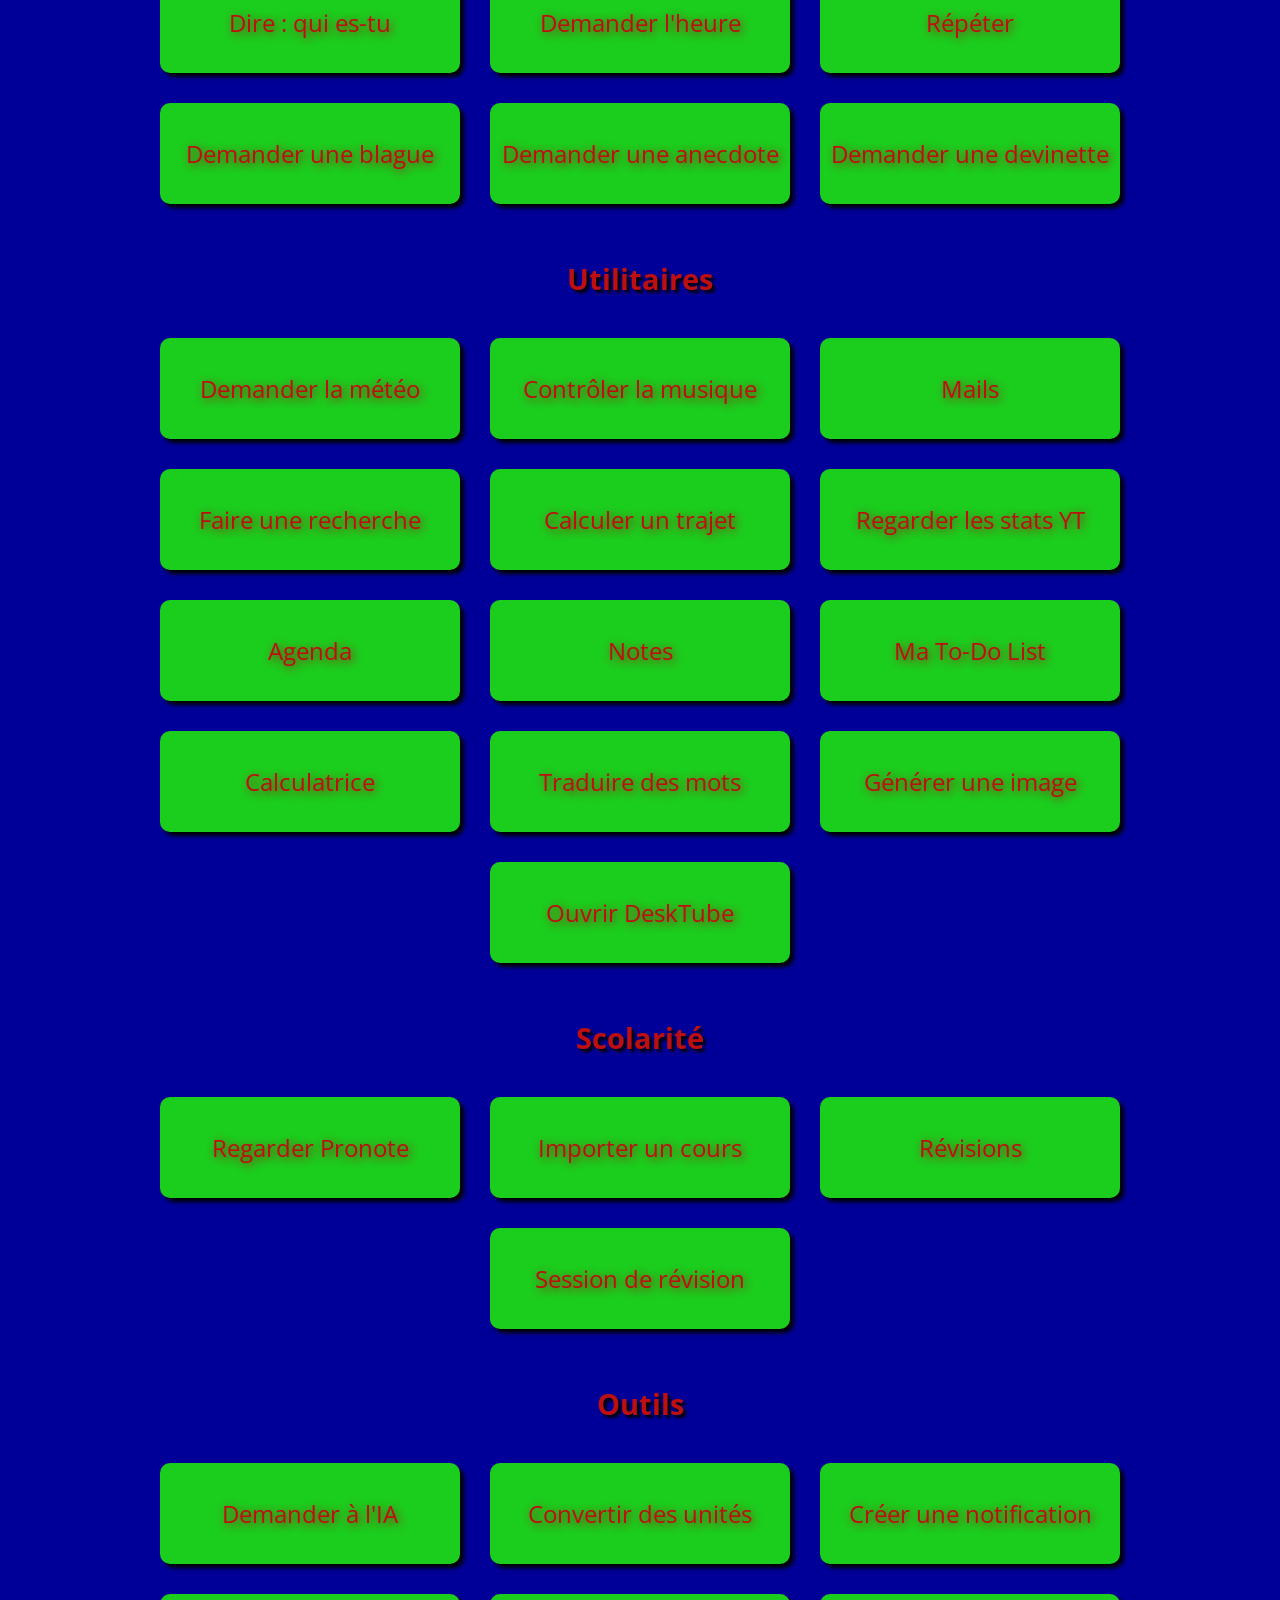
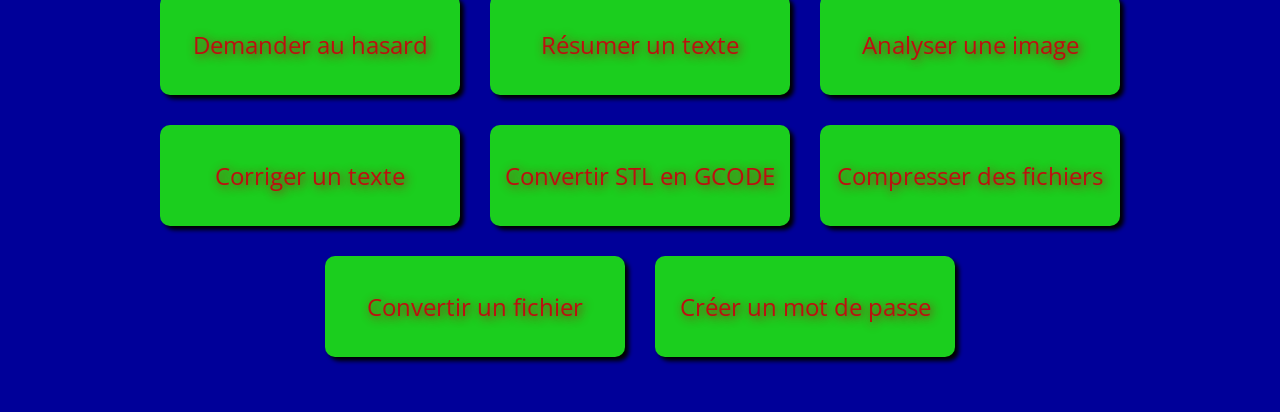
==== commit 39e9a85f: "Add files via upload" ====
--- a/index.html
+++ b/index.html
@@ -160,6 +160,26 @@
             <p id="mails-non-lus">Vous avez - mails non-lus.</p>
 
             <div id="mail"></div>
+
+            <!-- ENVOYER UN MAIL -->
+            <button id="bouton-envoyer-mail" onclick="afficherFormulaireMail()">
+                Envoyer un mail
+            </button>
+
+            <div id="formulaire-envoi-mail" style="display: none;">
+
+                <input type="email" id="mail-destinataire" placeholder="Destinataire">
+
+                <input type="text" id="mail-objet" placeholder="Objet">
+
+                <textarea id="mail-contenu" placeholder="Contenu du mail"></textarea>
+
+                <button id="bouton-confirmer-mail" onclick="envoyerMail()">
+                    Envoyer le mail
+                </button>
+            </div>
+
+            <p id="result-mail"></p>
         </div>
     </div>
 
@@ -860,6 +880,39 @@
         </div>
     </div>
 
+    <div id="popup-mots-de-passes" class="popup">
+        <div class="popup-contenu" style="text-align:center;">
+            <span class="fermer" onclick="fermerMotsDePasses()">&times;</span>
+            <h2>Créer un mot de passe</h2>
+            <label for="longueur-input" id="label-mdp">Longueur:</label>
+            <input type="number" placeholder="Longueur..." min="0" value="16" id="longueur-input">
+            <br>
+            <div id="checkbox-mdp">
+                <input type="checkbox" id="majuscules-checkbox">
+                <label for="majuscules-checkbox" id="label-mdp">Majuscules</label>
+                <br>
+                <input type="checkbox" id="minuscules-checkbox">
+                <label for="minuscules-checkbox" id="label-mdp">Minuscules</label>
+                <br>
+                <input type="checkbox" id="chiffres-checkbox">
+                <label for="chiffres-checkbox" id="label-mdp">Chiffres</label>
+                <br>
+                <input type="checkbox" id="symboles-checkbox">
+                <label for="symboles-checkbox" id="label-mdp">Symboles</label>
+                <br>
+                <input type="checkbox" id="exclure-ambigus-checkbox">
+                <label for="exclure-ambigus-checkbox" id="label-mdp">Exclure ambigus</label>
+            </div>
+            <br>
+            <button onclick="creerMotDePasse()" id="mot-de-passe-button">Créer</button>
+            <br>
+            <p id="mdp-result" style="display: none;"></p>
+            <button id="copier-mdp-button" style="display: none;" onclick="copierMotDePasse()">
+                <img src="img/copié.svg" id="copier-mdp" style="display: none; height: 30px;">
+            </button>
+        </div>
+    </div>
+
     <h1>DeskBot</h1>
     <h2>crée par Edouard</h2>
 
@@ -1109,6 +1162,10 @@
             <div class="commande-prédéfinie" onclick="ouvrirConvertisseurFichier()">
                 <p class="commande-texte">Convertir un fichier</p>
             </div>
+
+            <div class="commande-prédéfinie" onclick="ouvrirMotsDePasses()">
+                <p class="commande-texte">Créer un mot de passe</p>
+            </div>
         </div>
 
     </div>
--- a/style.css
+++ b/style.css
@@ -132,7 +132,9 @@
 #traduction-langue-input,
 #todo-input,
 #question-ia-input,
-#repeter-input {
+#repeter-input,
+#mail-destinataire,
+#mail-objet {
     width: 90%;
     margin-bottom: 20px;
     padding: 10px;
@@ -239,7 +241,11 @@
 #note-bouton-ajouter,
 #resumer-button,
 #corriger-button,
-#stl-convertir {
+#stl-convertir,
+#bouton-envoyer-mail,
+#bouton-confirmer-mail,
+#mot-de-passe-button,
+#copier-mdp-button {
     margin-top: 25px;
     padding: 10px 20px;
 
@@ -295,7 +301,11 @@
 #note-bouton-ajouter:hover,
 #resumer-button:hover,
 #corriger-button:hover,
-#stl-convertir:hover {
+#stl-convertir:hover,
+#bouton-envoyer-mail:hover,
+#bouton-confirmer-mail:hover,
+#mot-de-passe-button:hover,
+#copier-mdp-button:hover {
     background-color: var(--vert-hover);
 }
 
@@ -332,7 +342,11 @@
 #note-bouton-ajouter:active,
 #resumer-button:active,
 #corriger-button:active,
-#stl-convertir:active {
+#stl-convertir:active,
+#bouton-envoyer-mail:active,
+#bouton-confirmer-mail:active,
+#mot-de-passe-button:active,
+#copier-mdp-button:active {
     background-color: var(--bleu-active);
 }
 
@@ -1215,6 +1229,39 @@
     border-radius: var(--rayon);
 }
 
+#mail-contenu {
+    width: 90%;
+    height: 220px;
+    padding: 10px;
+
+    font-size: 1.2rem;
+
+    border: 3px solid var(--vert);
+    border-radius: var(--rayon);
+
+    box-shadow: var(--ombre);
+}
+
+#bouton-envoyer-mail {
+    margin-top: 0px;
+    margin-bottom: 20px;
+}
+
+#result-mail {
+    width: 100%;
+    margin-top: 20px;
+    padding: 15px;
+    text-align: left;
+    background-color: var(--gris-case);
+    border: 3px solid var(--vert);
+    border-radius: var(--rayon);
+    box-shadow: var(--ombre);
+    color: var(--rouge);
+    font-size: 1.4rem;
+    text-align: center;
+    text-shadow: 2px 2px 4px var(--noir);
+}
+
 /* =========================================================
    NOTES
 ========================================================= */
@@ -2578,6 +2625,95 @@
 
 }
 
+/* CREER UN MOT DE PASSE */
+
+#label-mdp {
+    color: var(--rouge);
+    text-shadow: 4px 4px 4px var(--noir);
+    font-size: 1.5rem;
+    font-weight: bold;
+}
+
+#longueur-input {
+    width: 40%;
+    margin-bottom: 20px;
+    margin-left: 15px;
+    padding: 10px;
+
+    font-size: 1rem;
+
+    border: 3px solid var(--vert);
+    border-radius: var(--rayon);
+
+    box-shadow: var(--ombre);
+}
+
+#checkbox-mdp {
+    text-align: left;
+    margin-left: 25px;
+}
+
+#majuscules-checkbox,
+#minuscules-checkbox,
+#chiffres-checkbox,
+#symboles-checkbox,
+#exclure-ambigus-checkbox {
+    appearance: none;
+    -webkit-appearance: none;
+    width: 22px;
+    height: 22px;
+    border: 3px solid var(--vert);
+    border-radius: 5px;
+    box-shadow: var(--ombre);
+    cursor: pointer;
+    vertical-align: middle;
+    margin-right: 10px;
+    display: inline-grid;
+    place-content: center;
+    transition: background-color 0.2s ease;
+}
+
+/* État coché : création de la coche */
+#majuscules-checkbox:checked,
+#minuscules-checkbox:checked,
+#chiffres-checkbox:checked,
+#symboles-checkbox:checked,
+#exclure-ambigus-checkbox:checked {
+    background-color: var(--vert);
+}
+
+#majuscules-checkbox:checked::before,
+#minuscules-checkbox:checked::before,
+#chiffres-checkbox:checked:before,
+#symboles-checkbox:checked:before,
+#exclure-ambigus-checkbox:checked:before {
+    content: "";
+    width: 8px;
+    height: 12px;
+    border: solid var(--noir);
+    border-width: 0 3px 3px 0;
+    transform: rotate(45deg);
+}
+
+#mdp-result {
+    width: 100%;
+    margin-top: 20px;
+    padding: 15px;
+    text-align: left;
+    background-color: var(--gris-case);
+    border: 3px solid var(--vert);
+    border-radius: var(--rayon);
+    box-shadow: var(--ombre);
+    color: var(--rouge);
+    font-size: 1.4rem;
+    text-align: center;
+    text-shadow: 2px 2px 4px var(--noir);
+}
+
+#copier-mdp-button {
+    text-align: center;
+}
+
 /* =========================================================
    RÉVISION
 ========================================================= */
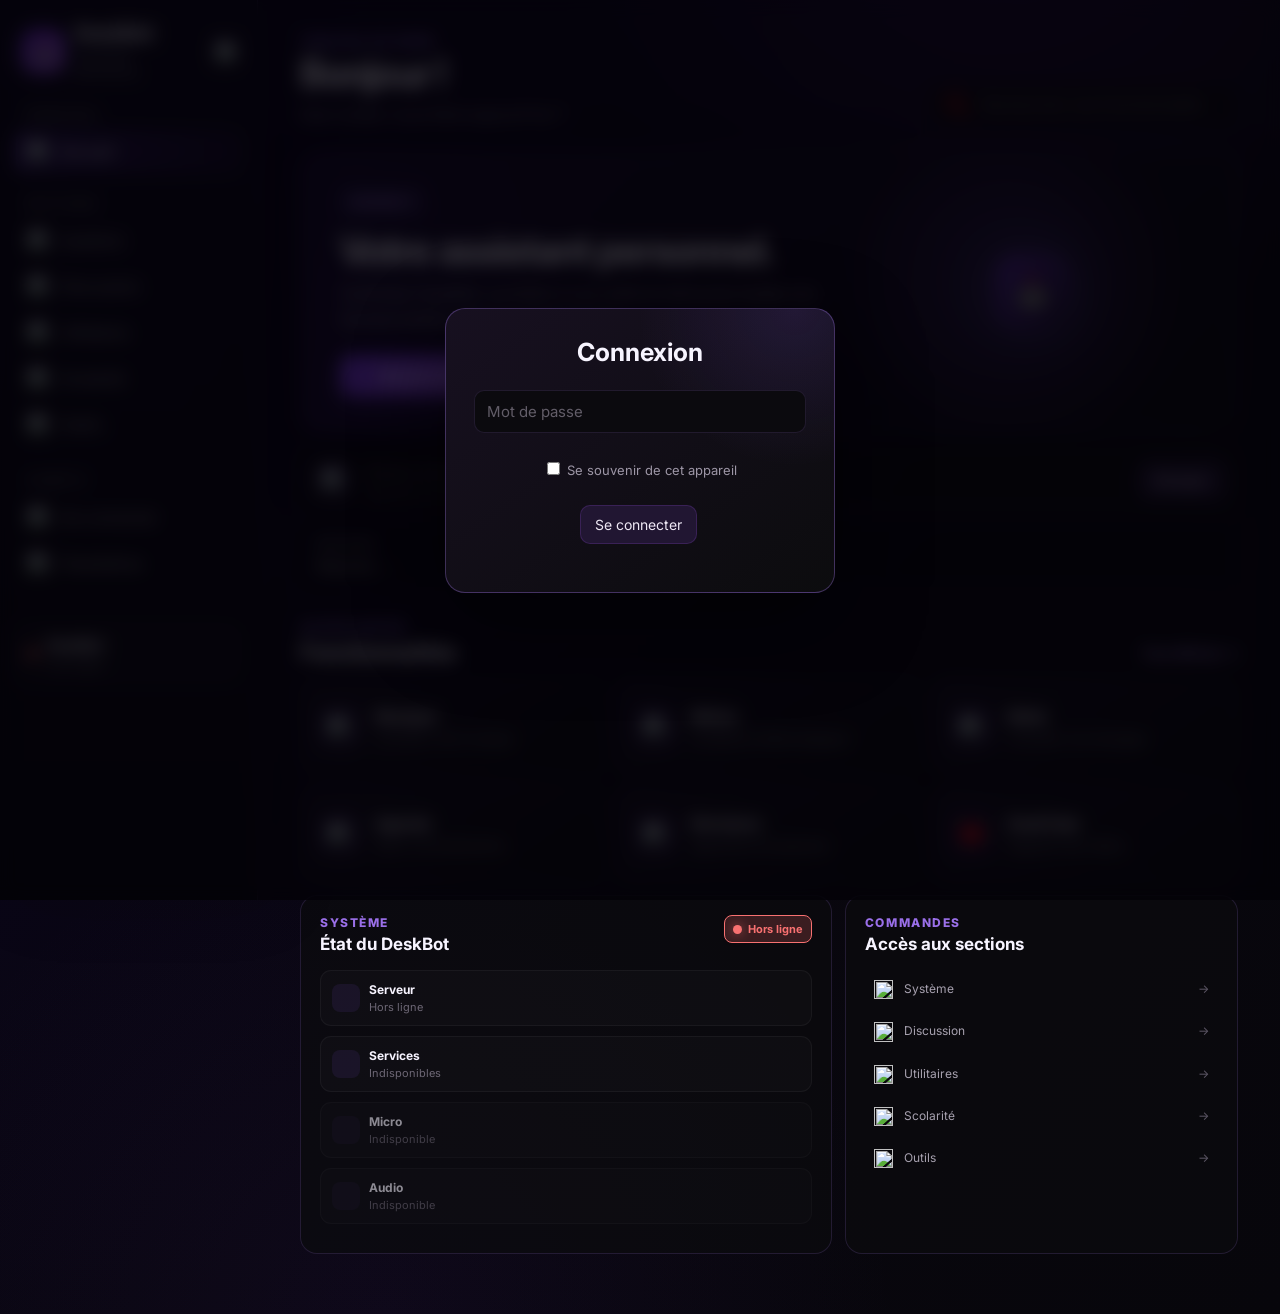
==== commit 108404f9: "Add files via upload" ====
--- a/index.html
+++ b/index.html
@@ -5,8 +5,27 @@
     <meta name="viewport" content="width=device-width, initial-scale=1.0">
     <title>DeskBot</title>
     <script src="script.js" defer></script>
+    <script src="navigation.js" defer></script>
     <link rel="stylesheet" href="style.css">
     <link rel="icon" type="image/png" href="img/favicon.png">
+
+    <style>
+        .ui-svg-icon {
+            width: 1.2em;
+            height: 1.2em;
+            object-fit: contain;
+            vertical-align: middle;
+            flex: 0 0 auto;
+        }
+        .nav-icon .ui-svg-icon { width: 21px; height: 21px; }
+        .feature-icon .ui-svg-icon { width: 23px; height: 23px; }
+        .mini-icon .ui-svg-icon { width: 14px; height: 14px; }
+        .intro-icon .ui-svg-icon, .school-banner-icon .ui-svg-icon { width: 24px; height: 24px; }
+        .command-bar-icon .ui-svg-icon { width: 21px; height: 21px; }
+        .fermer .ui-svg-icon { width: 18px; height: 18px; }
+        .agenda-navigation button .ui-svg-icon { width: 16px; height: 16px; }
+        .agenda-actions button .ui-svg-icon, .agenda-formulaire button .ui-svg-icon { width: 15px; height: 15px; }
+    </style>
 </head>
 <body>
 
@@ -28,7 +47,7 @@
     <div id="popup-musique" class="popup">
         <div class="popup-contenu">
 
-            <span class="fermer" onclick="fermerMusique()">&times;</span>
+            <span class="fermer" onclick="fermerMusique()"><img src="img/fermer.svg" class="ui-svg-icon" alt="Fermer"></span>
 
             <h2>Musique</h2>
 
@@ -55,7 +74,7 @@
     <div id="popup-meteo" class="popup">
         <div class="popup-contenu">
 
-            <span class="fermer" onclick="fermerMeteo()">&times;</span>
+            <span class="fermer" onclick="fermerMeteo()"><img src="img/fermer.svg" class="ui-svg-icon" alt="Fermer"></span>
 
             <h2>Météo</h2>
 
@@ -74,7 +93,7 @@
 
     <div id="popup-set-minuteur" class="popup">
         <div class="popup-contenu">
-            <span class="fermer" onclick="fermerMinuteur()">&times;</span>
+            <span class="fermer" onclick="fermerMinuteur()"><img src="img/fermer.svg" class="ui-svg-icon" alt="Fermer"></span>
 
             <h2>Minuteur</h2>
 
@@ -102,7 +121,7 @@
 
     <div id="popup-set-alarme" class="popup">
         <div class="popup-contenu">
-            <span class="fermer" onclick="fermerReglageAlarme()">&times;</span>
+            <span class="fermer" onclick="fermerReglageAlarme()"><img src="img/fermer.svg" class="ui-svg-icon" alt="Fermer"></span>
             <h2>Régler l'alarme</h2>
 
             <div class="minuteur-input-ligne">
@@ -140,7 +159,7 @@
 
     <div id="popup-sonnerie-alarme" class="popup">
         <div class="popup-contenu">
-            <span class="fermer" onclick="fermerSonnerieAlarme()">&times;</span>
+            <span class="fermer" onclick="fermerSonnerieAlarme()"><img src="img/fermer.svg" class="ui-svg-icon" alt="Fermer"></span>
             <h2>Sonnerie de l'alarme</h2>
 
             <label class="option-sonnerie"><input type="radio" name="sonnerie" value="alarme1"> Alarme 1</label><br>
@@ -154,7 +173,7 @@
 
     <div id="popup-mails" class="popup">
         <div class="popup-contenu">
-            <span class="fermer" onclick="fermerMails()">&times;</span>
+            <span class="fermer" onclick="fermerMails()"><img src="img/fermer.svg" class="ui-svg-icon" alt="Fermer"></span>
             <h2>Mails</h2>
 
             <p id="mails-non-lus">Vous avez - mails non-lus.</p>
@@ -185,7 +204,7 @@
 
     <div id="popup-import-cours" class="popup">
         <div class="popup-contenu">
-            <span class="fermer" onclick="fermerImportCours()">&times;</span>
+            <span class="fermer" onclick="fermerImportCours()"><img src="img/fermer.svg" class="ui-svg-icon" alt="Fermer"></span>
             <h2>Importer un cours</h2>
 
             <input id="import-matiere" type="text" placeholder="Matière (ex: SVT)">
@@ -201,7 +220,7 @@
 
     <div id="popup-stats-yt" class="popup">
         <div class="popup-contenu">
-            <span class="fermer" onclick="fermerStatsYoutube()">&times;</span>
+            <span class="fermer" onclick="fermerStatsYoutube()"><img src="img/fermer.svg" class="ui-svg-icon" alt="Fermer"></span>
             <h2>Stats YouTube</h2>
             <input id="stats-yt-chaine" type="text" placeholder="Nom de la chaîne YouTube">
             <br><br>
@@ -212,7 +231,7 @@
 
     <div id="popup-recherche" class="popup">
         <div class="popup-contenu">
-            <span class="fermer" onclick="fermerRecherche()">&times;</span>
+            <span class="fermer" onclick="fermerRecherche()"><img src="img/fermer.svg" class="ui-svg-icon" alt="Fermer"></span>
             <h2>Recherche</h2>
             <input id="recherche-texte" type="text" placeholder="Rechercher sur le web...">
             <br><br>
@@ -223,7 +242,7 @@
 
     <div id="popup-trajet" class="popup">
         <div class="popup-contenu">
-            <span class="fermer" onclick="fermerTrajet()">&times;</span>
+            <span class="fermer" onclick="fermerTrajet()"><img src="img/fermer.svg" class="ui-svg-icon" alt="Fermer"></span>
             <h2>Trajet</h2>
             <input id="trajet-depart" type="text" placeholder="Départ">
             <br><br>
@@ -242,7 +261,7 @@
 
     <div id="popup-pronote" class="popup">
         <div class="popup-contenu">
-            <span class="fermer" onclick="fermerPronote()">&times;</span>
+            <span class="fermer" onclick="fermerPronote()"><img src="img/fermer.svg" class="ui-svg-icon" alt="Fermer"></span>
             <h2>Pronote</h2>
             <button class="commande-prédéfinie" onclick="envoyerCommandePrédéfinie('pronote emploi du temps')">Emploi du temps</button>
             <button class="commande-prédéfinie" onclick="envoyerCommandePrédéfinie('pronote devoirs')">Devoirs</button>
@@ -255,7 +274,7 @@
     <div id="popup-todo" class="popup">
         <div class="popup-contenu popup-todo-contenu">
 
-            <span class="fermer" onclick="fermerTodo()">&times;</span>
+            <span class="fermer" onclick="fermerTodo()"><img src="img/fermer.svg" class="ui-svg-icon" alt="Fermer"></span>
 
             <h2>Ma To-Do List</h2>
 
@@ -288,7 +307,7 @@
 
     <div id="popup-revision-accueil" class="popup">
         <div class="popup-contenu">
-            <span class="fermer" onclick="fermerRevisionAccueil()">&times;</span>
+            <span class="fermer" onclick="fermerRevisionAccueil()"><img src="img/fermer.svg" class="ui-svg-icon" alt="Fermer"></span>
 
             <div class="revision-header">
                 <h2>Révisions</h2>
@@ -326,7 +345,7 @@
 
     <div id="popup-statistiques-revision" class="popup">
         <div class="popup-contenu">
-            <span class="fermer" onclick="fermerStatistiquesRevision()">&times;</span>
+            <span class="fermer" onclick="fermerStatistiquesRevision()"><img src="img/fermer.svg" class="ui-svg-icon" alt="Fermer"></span>
             <h2>Statistiques</h2>
 
             <div id="revision-stats-matieres"></div>
@@ -371,7 +390,7 @@
                     <p id="revision-resultat-explication"></p>
                 </div>
                 <button id="revision-continuer" onclick="questionSuivanteRevision()">
-                    CONTINUER
+                    <img src="img/suivant_page.svg" class="ui-svg-icon"> CONTINUER
                 </button>
             </div>
 
@@ -395,7 +414,7 @@
 
     <div id="popup-question-ia" class="popup">
         <div class="popup-contenu" style="text-align:center;">
-            <span class="fermer" onclick="fermerQuestionIA()">&times;</span>
+            <span class="fermer" onclick="fermerQuestionIA()"><img src="img/fermer.svg" class="ui-svg-icon" alt="Fermer"></span>
             <h2>Demander à l'IA</h2>
             <input id="question-ia-input" type="text" placeholder="Votre question...">
             <button onclick="questionIA()" id="question-ia-button">Demander</button>
@@ -405,7 +424,7 @@
 
     <div id="popup-repeter" class="popup">
         <div class="popup-contenu" style="text-align:center;">
-            <span class="fermer" onclick="fermerRepeter()">&times;</span>
+            <span class="fermer" onclick="fermerRepeter()"><img src="img/fermer.svg" class="ui-svg-icon" alt="Fermer"></span>
             <h2>Faire répeter quelque chose</h2>
             <input id="repeter-input" type="text" placeholder="Ce que vous voulez qu'il répète...">
             <button onclick="repeter()" id="repeter-button">Faire répeter</button>
@@ -415,7 +434,7 @@
     <div id="popup-calculatrice" class="popup">
         <div class="popup-contenu calculatrice-popup">
 
-            <span class="fermer" onclick="fermerCalculatrice()">&times;</span>
+            <span class="fermer" onclick="fermerCalculatrice()"><img src="img/fermer.svg" class="ui-svg-icon" alt="Fermer"></span>
 
             <h2>Calculatrice</h2>
 
@@ -456,7 +475,7 @@
 
     <div id="popup-convertir" class="popup">
         <div class="popup-contenu" style="text-align:center;">
-            <span class="fermer" onclick="fermerConvertir()">&times;</span>
+            <span class="fermer" onclick="fermerConvertir()"><img src="img/fermer.svg" class="ui-svg-icon" alt="Fermer"></span>
             <h2>Convertisseur</h2>
 
             <select id="unité-convertir" onchange="changerCategorieConversion()">
@@ -489,7 +508,7 @@
 
     <div id="popup-traduction" class="popup">
         <div class="popup-contenu" style="text-align:center;">
-            <span class="fermer" onclick="fermerTraduction()">&times;</span>
+            <span class="fermer" onclick="fermerTraduction()"><img src="img/fermer.svg" class="ui-svg-icon" alt="Fermer"></span>
             <h2>Traduire des mots</h2>
             <input id="traduction-mot-input" type="text" placeholder="Les mots à traduire...">
             <input id="traduction-langue-input" type="text" placeholder="La langue...">
@@ -500,7 +519,7 @@
 
     <div id="popup-notification" class="popup">
         <div class="popup-contenu" style="text-align:center;">
-            <span class="fermer" onclick="fermerNotification()">&times;</span>
+            <span class="fermer" onclick="fermerNotification()"><img src="img/fermer.svg" class="ui-svg-icon" alt="Fermer"></span>
             <h2>Programmer une notification</h2>
             <div class="notification-date">
                 <input type="number" id="notification-jour" min="1" max="31" placeholder="Jour">
@@ -535,13 +554,13 @@
 
     <div id="popup-agenda" class="popup">
         <div class="popup-contenu popup-agenda-contenu">
-            <span class="fermer" onclick="fermerAgenda()">&times;</span>
-            <h2>Agenda</h2>
+            <span class="fermer" onclick="fermerAgenda()"><img src="img/fermer.svg" class="ui-svg-icon" alt="Fermer"></span>
+            <h2><img src="img/calendrier.svg" class="ui-svg-icon"> Agenda</h2>
 
             <div class="agenda-navigation">
-                <button onclick="changerMoisAgenda(-1)">‹</button>
+                <button onclick="changerMoisAgenda(-1)" aria-label="Mois précédent"><img src="img/precedent.svg" class="ui-svg-icon"></button>
                 <h3 id="agenda-mois-annee"></h3>
-                <button onclick="changerMoisAgenda(1)">›</button>
+                <button onclick="changerMoisAgenda(1)" aria-label="Mois suivant"><img src="img/suivant.svg" class="ui-svg-icon"></button>
             </div>
 
             <div class="agenda-semaine">
@@ -559,10 +578,10 @@
             <div class="agenda-separateur"></div>
 
             <div class="agenda-actions">
-                <button onclick="ouvrirAjoutEvenement()">Ajouter un événement</button>
+                <button onclick="ouvrirAjoutEvenement()"><img src="img/ajouter.svg" class="ui-svg-icon"> Ajouter un événement</button>
                 <button onclick="afficherProchainsEvenements()">Prochains événements</button>
-                <button onclick="ouvrirSuppressionEvenement()">Supprimer un événement</button>
-                <button onclick="ouvrirModificationEvenement()">Modifier un événement</button>
+                <button onclick="ouvrirSuppressionEvenement()"><img src="img/supprimer.svg" class="ui-svg-icon"> Supprimer un événement</button>
+                <button onclick="ouvrirModificationEvenement()"><img src="img/modifier.svg" class="ui-svg-icon"> Modifier un événement</button>
             </div>
 
             <div id="agenda-ajout" class="agenda-formulaire">
@@ -574,13 +593,13 @@
 
                 <input type="time" id="agenda-ajout-heure">
 
-                <button onclick="ajouterEvenementAgenda()">Ajouter</button>
+                <button onclick="ajouterEvenementAgenda()"><img src="img/ajouter.svg" class="ui-svg-icon"> Ajouter</button>
 
                 <h3>...Ou ajouter un événement depuis une URL</h3>
 
                 <input type="url" id="agenda-ajout-url" placeholder="Tapez l'URL">
 
-                <button onclick="ajouterEvenementDepuisURL()">Ajouter depuis l'URL</button>
+                <button onclick="ajouterEvenementDepuisURL()"><img src="img/ajouter.svg" class="ui-svg-icon"> Ajouter depuis l'URL</button>
             </div>
 
             <div id="agenda-suppression" class="agenda-formulaire">
@@ -592,7 +611,7 @@
 
                 <input type="time" id="agenda-suppression-heure">
 
-                <button onclick="supprimerEvenementAgenda()">Supprimer</button>
+                <button onclick="supprimerEvenementAgenda()"><img src="img/supprimer.svg" class="ui-svg-icon"> Supprimer</button>
             </div>
 
             <div id="agenda-modification" class="agenda-formulaire">
@@ -604,7 +623,7 @@
 
                 <input type="time" id="agenda-modification-heure">
 
-                <button onclick="modifierEvenementAgenda()">Modifier</button>
+                <button onclick="modifierEvenementAgenda()"><img src="img/modifier.svg" class="ui-svg-icon"> Modifier</button>
             </div>
 
             <div id="agenda-reponse" class="agenda-reponse"></div>
@@ -614,7 +633,7 @@
 
     <div id="popup-hasard" class="popup">
         <div class="popup-contenu" style="text-align:center;">
-            <span class="fermer" onclick="fermerHasard()">&times;</span>
+            <span class="fermer" onclick="fermerHasard()"><img src="img/fermer.svg" class="ui-svg-icon" alt="Fermer"></span>
 
             <h2>Demander au hasard</h2>
 
@@ -659,7 +678,7 @@
     <div id="popup-notes" class="popup">
         <div class="popup-contenu popup-notes-contenu">
 
-            <span class="fermer" onclick="fermerNotes()">&times;</span>
+            <span class="fermer" onclick="fermerNotes()"><img src="img/fermer.svg" class="ui-svg-icon" alt="Fermer"></span>
 
             <h2>Notes</h2>
 
@@ -710,7 +729,7 @@
             </div>
 
             <button onclick="analyserImage()" id="bouton-analyser-image">
-                <img src="img/loupe.svg" alt="">
+                <img src="img/loupe.svg" class="ui-svg-icon">
                 Analyser
             </button>
 
@@ -725,17 +744,17 @@
                 <div class="actions-texte-image">
 
                     <button onclick="copierTexteImage()">
-                        <img src="img/copié.svg" alt="">
+                        <img src="img/copié.svg">
                         Copier
                     </button>
 
                     <button onclick="telechargerTexteImage()">
-                        <img src="img/télécharger.svg" alt="">
+                        <img src="img/télécharger.svg">
                         Télécharger TXT
                     </button>
 
                     <button onclick="telechargerPdfImage()">
-                        <img src="img/télécharger.svg" alt="">
+                        <img src="img/télécharger.svg">
                         Télécharger PDF
                     </button>
 
@@ -758,7 +777,7 @@
 
     <div id="popup-stl-gcode" class="popup">
         <div class="popup-contenu" style="text-align:center;">
-            <span class="fermer" onclick="fermerStlGcode()">&times;</span>
+            <span class="fermer" onclick="fermerStlGcode()"><img src="img/fermer.svg" class="ui-svg-icon" alt="Fermer"></span>
             <h2>STL → G-code</h2>
 
             <input type="file" id="stl-fichier" accept=".stl">
@@ -774,7 +793,7 @@
     <div id="popup-compresseur" class="popup">
         <div class="popup-contenu popup-compresseur-contenu">
 
-            <span class="fermer" onclick="fermerCompresseur()">&times;</span>
+            <span class="fermer" onclick="fermerCompresseur()"><img src="img/fermer.svg" class="ui-svg-icon" alt="Fermer"></span>
 
             <h2>Compresser des fichiers</h2>
 
@@ -796,7 +815,7 @@
     <div id="popup-convertisseur-fichier" class="popup">
         <div class="popup-contenu popup-convertisseur-fichier-contenu">
 
-            <span class="fermer" onclick="fermerConvertisseurFichier()">&times;</span>
+            <span class="fermer" onclick="fermerConvertisseurFichier()"><img src="img/fermer.svg" class="ui-svg-icon" alt="Fermer"></span>
 
             <h2>Convertisseur de fichiers</h2>
 
@@ -826,7 +845,7 @@
     <div id="popup-generer-image" class="popup">
         <div class="popup-contenu popup-generer-image-contenu">
 
-            <span class="fermer" onclick="fermerGenererImage()">&times;</span>
+            <span class="fermer" onclick="fermerGenererImage()"><img src="img/fermer.svg" class="ui-svg-icon" alt="Fermer"></span>
 
             <h2>Générer une image</h2>
 
@@ -913,261 +932,455 @@
         </div>
     </div>
 
-    <h1>DeskBot</h1>
-    <h2>crée par Edouard</h2>
-
-    <input id="commande" type="text" placeholder="Entrez votre commande...">
-
-    <br>
-
-    <button onclick="envoyerCommande()" id="bouton-envoyer">Envoyer</button>
-
-    <p id="reponse">Réponse: ...</p>
-
-    <h2>Modules</h2>
-
-    <div class="modules">
-        <div id="slide-render-cloudflare">
-            <h3 id="texte-slide">Serveur</h3>
-            <label class="switch">
-                <input type="checkbox" onchange="changeSlide(this)">
-                <span class="slider"></span>
-            </label>
-        </div>
-
-        <div id="etat-deskbot" class="module etat-deskbot etat-attente">
-            <img id="etat-deskbot-image" src="img/sleep.svg" alt="État du DeskBot">
-            <div class="etat-deskbot-infos">
-                <h3>DeskBot</h3>
-                <p id="etat-deskbot-texte">En veille</p>
-            </div>
-        </div>
-
-        <div class="chrono">
-            <div id="chrono">
-                <p id="chronometre-texte">Chronomètre: 0 sec</p>
-            </div>
-            <img src="img/go.svg" class="btn-chrono" id="go" onclick="GoChrono()">
-            <img src="img/pause.svg" class="btn-chrono" id="PausePlay" onclick="PausePlayChrono()">
-            <img src="img/stop.svg" class="btn-chrono" id="stop" onclick="StopChrono()">
-            <img src="img/repeat.svg" class="btn-chrono" id="repeat" onclick="RepeatChrono()">
-        </div>
-
-        <div class="minuteur">
-            <div id="minuteur">
-                <p id="minuteur-texte">Minuteur: 0 sec</p>
-            </div>
-            <img src="img/clock.svg" class="btn-minuteur" id="clock" onclick="SetMinuteur()">
-            <img src="img/pause.svg" class="btn-minuteur" id="PausePlayMinuteur" onclick="PausePlayMinuteur()">
-            <img src="img/repeat.svg" class="btn-minuteur" id="repeatMinuteur" onclick="RepeatMinuteur()">
-        </div>
-
-        <div class="alarme">
-            <div id="alarme">
-                <p id="alarme-texte">Alarme: -- h -- min</p>
-            </div>
-            <img src="img/gear.svg" class="btn-alarme" id="gear" onclick="SetAlarme()">
-            <img src="img/bell-active.svg" class="btn-alarme" id="ActiveSlashAlarme" onclick="ActiveSlashAlarme()">
-            <img src="img/trash.svg" class="btn-alarme" id="supprimerAlarme" onclick="supprimerAlarme()">
-            <img src="img/music-note.svg" class="btn-alarme" id="sonnerieAlarme" onclick="sonnerieAlarme()">
-        </div>
-    </div>
-    
-    <h2>Commandes prédéfinies</h2>
-
-    <input type="text" id="recherche-commandes" placeholder="Rechercher une commande..." oninput="rechercherCommandes()">
-
-    <div class="commandes-prédéfinies">
-
-        <!-- SYSTÈME -->
-        <div class="classe-commandes">
-            <h3 class="titre-classe-commandes">Système</h3>
-
-            <div class="commande-prédéfinie" onclick="envoyerCommandePrédéfinie('deskBot activé')">
-                <p class="commande-texte">Activer le DeskBot</p>
-            </div>
-
-            <div class="commande-prédéfinie" onclick="envoyerCommandePrédéfinie('deskBot désactivé')">
-                <p class="commande-texte">Désactiver le DeskBot</p>
-            </div>
-
-            <div class="commande-prédéfinie" onclick="envoyerCommandePrédéfinie('au revoir')">
-                <p class="commande-texte">Arrêter le programme</p>
-            </div>
-        </div>
-
-
-        <!-- DISCUSSION -->
-        <div class="classe-commandes">
-            <h3 class="titre-classe-commandes">Discussion</h3>
-
-            <div class="commande-prédéfinie" onclick="envoyerCommandePrédéfinie('bonjour')">
-                <p class="commande-texte">Dire : bonjour</p>
-            </div>
-
-            <div class="commande-prédéfinie" onclick="envoyerCommandePrédéfinie('merci')">
-                <p class="commande-texte">Dire : merci</p>
-            </div>
-
-            <div class="commande-prédéfinie" onclick="envoyerCommandePrédéfinie('ça va')">
-                <p class="commande-texte">Dire : comment ça va</p>
-            </div>
-
-            <div class="commande-prédéfinie" onclick="envoyerCommandePrédéfinie('qui es-tu')">
-                <p class="commande-texte">Dire : qui es-tu</p>
-            </div>
-
-            <div class="commande-prédéfinie" onclick="envoyerCommandePrédéfinie('quelle heure est-il')">
-                <p class="commande-texte">Demander l'heure</p>
-            </div>
-
-            <div class="commande-prédéfinie" onclick="ouvrirRepeter()">
-                <p class="commande-texte">Répéter</p>
-            </div>
-
-            <div class="commande-prédéfinie" onclick="envoyerCommandePrédéfinie('Fais moi une blague')">
-                <p class="commande-texte">Demander une blague</p>
-            </div>
-
-            <div class="commande-prédéfinie" onclick="envoyerCommandePrédéfinie('Dis moi une anecdote')">
-                <p class="commande-texte">Demander une anecdote</p>
-            </div>
-
-            <div class="commande-prédéfinie" onclick="envoyerCommandePrédéfinie('Pose moi une devinette')">
-                <p class="commande-texte">Demander une devinette</p>
-            </div>
-        </div>
-
-
-        <!-- UTILITAIRES -->
-        <div class="classe-commandes">
-            <h3 class="titre-classe-commandes">Utilitaires</h3>
-
-            <div class="commande-prédéfinie" onclick="ouvrirMeteo()">
-                <p class="commande-texte">Demander la météo</p>
-            </div>
-
-            <div class="commande-prédéfinie" onclick="ouvrirMusique()">
-                <p class="commande-texte">Contrôler la musique</p>
-            </div>
-
-            <div class="commande-prédéfinie" onclick="ouvrirMails()">
-                <p class="commande-texte">Mails</p>
-            </div>
-
-            <div class="commande-prédéfinie" onclick="ouvrirRecherche()">
-                <p class="commande-texte">Faire une recherche</p>
-            </div>
-
-            <div class="commande-prédéfinie" onclick="ouvrirTrajet()">
-                <p class="commande-texte">Calculer un trajet</p>
-            </div>
-
-            <div class="commande-prédéfinie" onclick="ouvrirStatsYoutube()">
-                <p class="commande-texte">Regarder les stats YT</p>
-            </div>
-
-            <div class="commande-prédéfinie" onclick="ouvrirAgenda()">
-                <p class="commande-texte">Agenda</p>
-            </div>
-
-            <div class="commande-prédéfinie" onclick="ouvrirNotes()">
-                <p class="commande-texte">Notes</p>
-            </div>
-
-            <div class="commande-prédéfinie" onclick="ouvrirTodo()">
-                <p class="commande-texte">Ma To-Do List</p>
-            </div>
-
-            <div class="commande-prédéfinie" onclick="ouvrirCalculatrice()">
-                <p class="commande-texte">Calculatrice</p>
-            </div>
-
-            <div class="commande-prédéfinie" onclick="ouvrirTraduction()">
-                <p class="commande-texte">Traduire des mots</p>
-            </div>
-
-            <div class="commande-prédéfinie" onclick="ouvrirGenererImage()">
-                <p class="commande-texte">Générer une image</p>
-            </div>
-
-            <div class="commande-prédéfinie" onclick="ouvrirDeskTube()">
-                <p class="commande-texte">Ouvrir DeskTube</p>
-            </div>
-        </div>
-
-
-        <!-- SCOLARITE -->
-        <div class="classe-commandes">
-            <h3 class="titre-classe-commandes">Scolarité</h3>
-
-            <div class="commande-prédéfinie" onclick="ouvrirPronote()">
-                <p class="commande-texte">Regarder Pronote</p>
-            </div>
-
-            <div class="commande-prédéfinie" onclick="ouvrirImportCours()">
-                <p class="commande-texte">Importer un cours</p>
-            </div>
-
-            <div class="commande-prédéfinie" onclick="ouvrirRevisionAccueil()">
-                <p class="commande-texte">Révisions</p>
-            </div>
-
-            <div class="commande-prédéfinie" onclick="envoyerCommandePrédéfinie('démarre une session de révision')">
-                <p class="commande-texte">Session de révision</p>
-            </div>
-        </div>
-
-
-        <!-- OUTILS -->
-        <div class="classe-commandes">
-            <h3 class="titre-classe-commandes">Outils</h3>
-
-            <div class="commande-prédéfinie" onclick="ouvrirQuestionIA()">
-                <p class="commande-texte">Demander à l'IA</p>
-            </div>
-
-            <div class="commande-prédéfinie" onclick="ouvrirConvertir()">
-                <p class="commande-texte">Convertir des unités</p>
-            </div>
-
-            <div class="commande-prédéfinie" onclick="ouvrirNotification()">
-                <p class="commande-texte">Créer une notification</p>
-            </div>
-
-            <div class="commande-prédéfinie" onclick="ouvrirHasard()">
-                <p class="commande-texte">Demander au hasard</p>
-            </div>
-
-            <div class="commande-prédéfinie" onclick="ouvrirResumer()">
-                <p class="commande-texte">Résumer un texte</p>
-            </div>
-
-            <div class="commande-prédéfinie" onclick="ouvrirAnalyserImage()">
-                <p class="commande-texte">Analyser une image</p>
-            </div>
-
-            <div class="commande-prédéfinie" onclick="ouvrirCorrection()">
-                <p class="commande-texte">Corriger un texte</p>
-            </div>
-
-            <div class="commande-prédéfinie" onclick="ouvrirStlGcode()">
-                <p class="commande-texte">Convertir STL en GCODE</p>
-            </div>
-
-            <div class="commande-prédéfinie" onclick="ouvrirCompresseur()">
-                <p class="commande-texte">Compresser des fichiers</p>
-            </div>
-
-            <div class="commande-prédéfinie" onclick="ouvrirConvertisseurFichier()">
-                <p class="commande-texte">Convertir un fichier</p>
-            </div>
-
-            <div class="commande-prédéfinie" onclick="ouvrirMotsDePasses()">
-                <p class="commande-texte">Créer un mot de passe</p>
-            </div>
-        </div>
-
-    </div>
+
+    <!-- =========================================================
+         NOUVELLE INTERFACE DESKBOT
+         Les popups et IDs historiques restent conservés au-dessus
+         afin de rester compatibles avec script.js.
+         ========================================================= -->
+
+    <div class="deskbot-app">
+
+        <aside class="sidebar" id="sidebar">
+            <div class="sidebar-top">
+                <button class="brand" type="button" onclick="changerSection('accueil')">
+                    <span class="brand-logo">
+                        <img src="img/favicon.png" alt="DeskBot">
+                    </span>
+                    <span class="brand-text">
+                        <strong>DeskBot</strong>
+                        <small>Assistant personnel</small>
+                    </span>
+                </button>
+
+                <button class="sidebar-toggle" type="button" onclick="basculerSidebar()" aria-label="Réduire la barre latérale">
+                    <span><img src="img/menu.svg" class="ui-svg-icon"></span>
+                </button>
+            </div>
+
+            <nav class="sidebar-nav" aria-label="Navigation principale">
+
+                <div class="nav-group">
+                    <p class="nav-label">Principal</p>
+                    <button class="nav-item active" data-section="accueil" onclick="changerSection('accueil')">
+                        <span class="nav-icon"><img src="img/accueil.svg" class="ui-svg-icon"></span>
+                        <span>Accueil</span>
+                    </button>
+                </div>
+
+                <div class="nav-group">
+                    <p class="nav-label">Sections</p>
+
+                    <button class="nav-item" data-section="systeme" onclick="changerSection('systeme')">
+                        <span class="nav-icon"><img src="img/parametres.svg" class="ui-svg-icon"></span>
+                        <span>Système</span>
+                    </button>
+
+                    <button class="nav-item" data-section="discussion" onclick="changerSection('discussion')">
+                        <span class="nav-icon"><img src="img/microphone.svg" class="ui-svg-icon"></span>
+                        <span>Discussion</span>
+                    </button>
+
+                    <button class="nav-item" data-section="utilitaires" onclick="changerSection('utilitaires')">
+                        <span class="nav-icon"><img src="img/commandes.svg" class="ui-svg-icon"></span>
+                        <span>Utilitaires</span>
+                    </button>
+
+                    <button class="nav-item" data-section="scolarite" onclick="changerSection('scolarite')">
+                        <span class="nav-icon"><img src="img/ecole.svg" class="ui-svg-icon"></span>
+                        <span>Scolarité</span>
+                    </button>
+
+                    <button class="nav-item" data-section="outils" onclick="changerSection('outils')">
+                        <span class="nav-icon"><img src="img/outils.svg" class="ui-svg-icon"></span>
+                        <span>Outils</span>
+                    </button>
+                </div>
+
+                <div class="nav-group nav-group-bottom">
+                    <p class="nav-label">Compte</p>
+
+                    <button class="nav-item" type="button" onclick="ouvrirConnexionDepuisNavigation()">
+                        <span class="nav-icon"><img src="img/securite.svg" class="ui-svg-icon"></span>
+                        <span>Se connecter</span>
+                    </button>
+
+                    <button class="nav-item" data-section="parametres" onclick="changerSection('parametres')">
+                        <span class="nav-icon"><img src="img/parametres.svg" class="ui-svg-icon"></span>
+                        <span>Paramètres</span>
+                    </button>
+                </div>
+            </nav>
+
+            <div class="sidebar-status" id="sidebar-status">
+                <span class="status-dot" id="sidebar-status-dot"></span>
+                <span class="sidebar-status-text">
+                    <strong id="sidebar-status-title">DeskBot</strong>
+                    <small id="sidebar-status-text">Vérification...</small>
+                </span>
+            </div>
+        </aside>
+
+        <main class="main-content">
+
+            <!-- ACCUEIL -->
+            <section class="app-section active" id="section-accueil" data-page="accueil">
+                <header class="page-header">
+                    <div>
+                        <p class="eyebrow">TABLEAU DE BORD</p>
+                        <h1>Bonjour !</h1>
+                        <p class="page-description">Que voulez-vous faire aujourd'hui ?</p>
+                    </div>
+
+                    <div class="header-actions">
+                        <label class="global-search">
+                            <span><img src="img/loupe.svg" class="ui-svg-icon"></span>
+                            <input id="recherche-globale" type="search" placeholder="Rechercher une fonctionnalité..." autocomplete="off">
+                        </label>
+                    </div>
+                </header>
+
+                <div class="hero-card">
+                    <div class="hero-content">
+                        <span class="hero-badge">DESKBOT</span>
+                        <h2>Votre assistant personnel.</h2>
+                        <p>Contrôlez DeskBot, accédez à vos outils et retrouvez toutes vos fonctionnalités depuis un seul espace.</p>
+
+                        <div class="hero-actions">
+                            <button class="primary-button" type="button" onclick="focusCommande()">
+                                <span><img src="img/envoyer.svg" class="ui-svg-icon"></span>
+                                Donner une commande
+                            </button>
+                            <button class="secondary-button" type="button" onclick="ecouterCommande()">
+                                <span><img src="img/microphone.svg" class="ui-svg-icon"></span>
+                                Écouter
+                            </button>
+                        </div>
+                    </div>
+
+                    <div class="hero-orbit" aria-hidden="true">
+                        <div class="orbit orbit-1"></div>
+                        <div class="orbit orbit-2"></div>
+                        <div class="orbit-core">
+                            <img src="img/favicon.png">
+                        </div>
+                    </div>
+                </div>
+
+                <div class="command-bar-card">
+                    <div class="command-bar-icon"><img src="img/microphone.svg" class="ui-svg-icon"></div>
+                    <div class="command-bar-input">
+                        <input id="commande" type="text" placeholder="Entrez votre commande..." autocomplete="off">
+                        <small>Appuyez sur Entrée pour envoyer</small>
+                    </div>
+                    <button onclick="envoyerCommande()" id="bouton-envoyer" class="command-send">Envoyer</button>
+                </div>
+
+                <div class="response-card">
+                    <span class="response-label">RÉPONSE</span>
+                    <p id="reponse">Réponse: ...</p>
+                </div>
+
+                <div class="section-heading">
+                    <div>
+                        <p class="eyebrow">ACCÈS RAPIDE</p>
+                        <h2>Fonctionnalités</h2>
+                    </div>
+                    <button class="text-button" onclick="changerSection('utilitaires')">Tout afficher →</button>
+                </div>
+
+                <div class="feature-grid feature-grid-home">
+                    <button class="feature-card" data-search="musique" onclick="ouvrirMusique()">
+                        <span class="feature-icon music"><img src="img/musique.svg" class="ui-svg-icon"></span>
+                        <span class="feature-copy"><strong>Musique</strong><small>Contrôler votre musique</small></span>
+                    </button>
+                    <button class="feature-card" data-search="météo meteo" onclick="ouvrirMeteo()">
+                        <span class="feature-icon weather"><img src="img/meteo.svg" class="ui-svg-icon"></span>
+                        <span class="feature-copy"><strong>Météo</strong><small>Conditions météorologiques</small></span>
+                    </button>
+                    <button class="feature-card" data-search="mails mail email" onclick="ouvrirMails()">
+                        <span class="feature-icon mail"><img src="img/mails.svg" class="ui-svg-icon"></span>
+                        <span class="feature-copy"><strong>Mails</strong><small>Consulter vos messages</small></span>
+                    </button>
+                    <button class="feature-card" data-search="agenda calendrier" onclick="ouvrirAgenda()">
+                        <span class="feature-icon agenda"><img src="img/agenda.svg" class="ui-svg-icon"></span>
+                        <span class="feature-copy"><strong>Agenda</strong><small>Gérer vos événements</small></span>
+                    </button>
+                    <button class="feature-card" data-search="révisions revision" onclick="ouvrirRevisionAccueil()">
+                        <span class="feature-icon school"><img src="img/revision.svg" class="ui-svg-icon"></span>
+                        <span class="feature-copy"><strong>Révisions</strong><small>Apprendre et progresser</small></span>
+                    </button>
+                    <button class="feature-card" data-search="desktube youtube vidéos video" onclick="ouvrirDeskTube()">
+                        <span class="feature-icon youtube"><img src="img/favicon_desktube.png" class="ui-svg-icon"></span>
+                        <span class="feature-copy"><strong>DeskTube</strong><small>Regarder des vidéos</small></span>
+                    </button>
+                </div>
+
+                <div class="dashboard-grid">
+                    <div class="dashboard-panel">
+                        <div class="panel-title">
+                            <div>
+                                <p class="eyebrow">SYSTÈME</p>
+                                <h3>État du DeskBot</h3>
+                            </div>
+                            <span class="live-pill" id="deskbot-live-pill">
+                                <i></i>
+                                <span id="deskbot-live-text">Vérification...</span>
+                            </span>
+                        </div>
+
+                        <div class="system-mini" id="system-serveur">
+                            <span class="mini-icon"><img src="img/systeme.svg" class="ui-svg-icon"></span>
+                            <div>
+                                <strong>Serveur</strong>
+                                <small id="system-serveur-text">Vérification...</small>
+                            </div>
+                        </div>
+
+                        <div class="system-mini" id="system-services">
+                            <span class="mini-icon"><img src="img/en_ligne.svg" class="ui-svg-icon"></span>
+                            <div>
+                                <strong>Services</strong>
+                                <small id="system-services-text">Vérification...</small>
+                            </div>
+                        </div>
+
+                        <div class="system-mini" id="system-micro">
+                            <span class="mini-icon"><img src="img/microphone.svg" class="ui-svg-icon"></span>
+                            <div>
+                                <strong>Micro</strong>
+                                <small id="system-micro-text">Vérification...</small>
+                            </div>
+                        </div>
+
+                        <div class="system-mini" id="system-audio">
+                            <span class="mini-icon"><img src="img/volume.svg" class="ui-svg-icon"></span>
+                            <div>
+                                <strong>Audio</strong>
+                                <small id="system-audio-text">Vérification...</small>
+                            </div>
+                        </div>
+                    </div>
+
+                    <div class="dashboard-panel">
+                        <div class="panel-title">
+                            <div>
+                                <p class="eyebrow">COMMANDES</p>
+                                <h3>Accès aux sections</h3>
+                            </div>
+                        </div>
+                        <div class="section-shortcuts">
+                            <button onclick="changerSection('systeme')"><span><img src="img/parametres.svg" class="ui-svg-icon"></span>Système<i>→</i></button>
+                            <button onclick="changerSection('discussion')"><span><img src="img/microphone.svg" class="ui-svg-icon"></span>Discussion<i>→</i></button>
+                            <button onclick="changerSection('utilitaires')"><span><img src="img/commandes.svg" class="ui-svg-icon"></span>Utilitaires<i>→</i></button>
+                            <button onclick="changerSection('scolarite')"><span><img src="img/ecole.svg" class="ui-svg-icon"></span>Scolarité<i>→</i></button>
+                            <button onclick="changerSection('outils')"><span><img src="img/outils.svg" class="ui-svg-icon"></span>Outils<i>→</i></button>
+                        </div>
+                    </div>
+                </div>
+            </section>
+
+            <!-- SYSTÈME -->
+            <section class="app-section" id="section-systeme" data-page="systeme">
+                <header class="page-header">
+                    <div>
+                        <p class="eyebrow">SECTION</p>
+                        <h1>Système</h1>
+                        <p class="page-description">Contrôlez l'état et les fonctions principales de DeskBot.</p>
+                    </div>
+                </header>
+
+                <div class="system-status-banner">
+                    <div class="system-status-main">
+                        <div id="slide-render-cloudflare" class="server-switch-card">
+                            <span id="texte-slide">Serveur</span>
+                            <label class="switch">
+                                <input type="checkbox" onchange="changeSlide(this)">
+                                <span class="slider"></span>
+                            </label>
+                        </div>
+                        <span class="status-ring"><span></span></span>
+                        <div>
+                            <strong id="deskbot-status-title">Vérification...</strong>
+                            <small id="deskbot-status-description">Vérification de l'état du DeskBot...</small>
+                        </div>
+                    </div>
+                    <div id="etat-deskbot" class="system-legacy-state etat-deskbot etat-attente">
+                        <img id="etat-deskbot-image" src="img/hors_ligne.svg" alt="État du DeskBot">
+                        <div class="etat-deskbot-infos"><h3>DeskBot</h3><p id="etat-deskbot-texte">En veille</p></div>
+                    </div>
+                </div>
+
+                <div class="section-heading compact"><div><p class="eyebrow">MINUTEURS & ALARMES</p><h2>Contrôles</h2></div></div>
+
+                <div class="system-tools-grid">
+                    <div class="tool-control-card">
+                        <div class="tool-card-head">
+                            <span class="feature-icon clock">
+                                <img src="img/chronometre.svg" class="ui-svg-icon">
+                            </span>
+                            <div>
+                                <strong>Chronomètre</strong>
+                                <small id="chronometre-texte">Chronomètre : 0 min 0 sec</small>
+                            </div>
+                        </div>
+
+                        <div class="control-actions">
+                            <button id="go" onclick="GoChrono()" aria-label="Démarrer">
+                                <img src="img/chronometre.svg" class="ui-svg-icon">
+                            </button>
+
+                            <button id="PausePlay" onclick="PausePlayChrono()" aria-label="Pause">
+                                <img src="img/pause.svg" class="ui-svg-icon">
+                            </button>
+
+                            <button id="stop" onclick="StopChrono()" aria-label="Stop">
+                                <img src="img/stop.svg" class="ui-svg-icon">
+                            </button>
+
+                            <button id="repeat" onclick="RepeatChrono()" aria-label="Réinitialiser">
+                                <img src="img/repeat.svg" class="ui-svg-icon">
+                            </button>
+                        </div>
+                    </div>
+
+                    <div class="tool-control-card">
+                        <div class="tool-card-head"><span class="feature-icon timer"><img src="img/minuteur.svg" class="ui-svg-icon"></span><div><strong>Minuteur</strong><small id="minuteur-texte">Minuteur: 0 sec</small></div></div>
+                        <div class="control-actions">
+                            <button id="clock" onclick="SetMinuteur()" aria-label="Régler"><img src="img/horloge.svg" class="ui-svg-icon"></button>
+                            <button id="PausePlayMinuteur" onclick="PausePlayMinuteur()" aria-label="Pause"><img src="img/pause.svg" class="ui-svg-icon"></button>
+                            <button id="repeatMinuteur" onclick="RepeatMinuteur()" aria-label="Réinitialiser"><img src="img/repeat.svg" class="ui-svg-icon"></button>
+                        </div>
+                        <div id="minuteur" class="legacy-time-value" aria-hidden="true"></div>
+                    </div>
+
+                    <div class="tool-control-card">
+                        <div class="tool-card-head"><span class="feature-icon alarm"><img src="img/alarme.svg" class="ui-svg-icon"></span><div><strong>Alarme</strong><small id="alarme-texte">Alarme: -- h -- min</small></div></div>
+                        <div class="control-actions">
+                            <button id="gear" onclick="SetAlarme()" aria-label="Régler"><img src="img/parametres.svg" class="ui-svg-icon"></button>
+                            <button id="ActiveSlashAlarme" onclick="ActiveSlashAlarme()" aria-label="Activer"><img src="img/bell-active.svg"></button>
+                            <button id="supprimerAlarme" onclick="supprimerAlarme()" aria-label="Supprimer"><img src="img/supprimer.svg" class="ui-svg-icon"></button>
+                            <button id="sonnerieAlarme" onclick="sonnerieAlarme()" aria-label="Sonnerie"><img src="img/musique.svg" class="ui-svg-icon"></button>
+                        </div>
+                        <div id="alarme" class="legacy-time-value" aria-hidden="true"></div>
+                    </div>
+                </div>
+
+                <div class="section-heading compact"><div><p class="eyebrow">COMMANDES</p><h2>Commandes système</h2></div></div>
+                <div class="feature-grid command-feature-grid">
+                    <button class="feature-card command-card" data-search="activer deskbot" onclick="envoyerCommandePrédéfinie('deskBot activé')"><span class="feature-icon"><img src="img/play.svg" class="ui-svg-icon"></span><span class="feature-copy"><strong>Activer le DeskBot</strong><small>Démarrer l'assistant</small></span></button>
+                    <button class="feature-card command-card" data-search="désactiver deskbot" onclick="envoyerCommandePrédéfinie('deskBot désactivé')"><span class="feature-icon"><img src="img/pause.svg" class="ui-svg-icon"></span><span class="feature-copy"><strong>Désactiver le DeskBot</strong><small>Mettre l'assistant en pause</small></span></button>
+                    <button class="feature-card command-card" data-search="arrêter programme au revoir" onclick="envoyerCommandePrédéfinie('au revoir')"><span class="feature-icon"><img src="img/stop.svg" class="ui-svg-icon"></span><span class="feature-copy"><strong>Arrêter le programme</strong><small>Éteindre DeskBot</small></span></button>
+                </div>
+            </section>
+
+            <!-- DISCUSSION -->
+            <section class="app-section" id="section-discussion" data-page="discussion">
+                <header class="page-header">
+                    <div><p class="eyebrow">SECTION</p><h1>Discussion</h1><p class="page-description">Discutez avec DeskBot et utilisez ses commandes vocales.</p></div>
+                </header>
+                <div class="section-intro-card">
+                    <div class="intro-icon"><img src="img/microphone.svg" class="ui-svg-icon"></div>
+                    <div><strong>Parlez avec DeskBot</strong><p>Choisissez une commande ou utilisez la barre de commande pour lui parler directement.</p></div>
+                </div>
+                <div class="feature-grid command-feature-grid">
+                    <button class="feature-card command-card" data-search="bonjour" onclick="envoyerCommandePrédéfinie('bonjour')"><span class="feature-icon"><img src="img/parler.svg" class="ui-svg-icon"></span><span class="feature-copy"><strong>Dire : bonjour</strong><small>Saluer DeskBot</small></span></button>
+                    <button class="feature-card command-card" data-search="merci" onclick="envoyerCommandePrédéfinie('merci')"><span class="feature-icon"><img src="img/parler.svg" class="ui-svg-icon"></span><span class="feature-copy"><strong>Dire : merci</strong><small>Remercier DeskBot</small></span></button>
+                    <button class="feature-card command-card" data-search="ça va comment va" onclick="envoyerCommandePrédéfinie('ça va')"><span class="feature-icon"><img src="img/parler.svg" class="ui-svg-icon"></span><span class="feature-copy"><strong>Demander comment ça va</strong><small>Discuter avec DeskBot</small></span></button>
+                    <button class="feature-card command-card" data-search="qui es-tu" onclick="envoyerCommandePrédéfinie('qui es-tu')"><span class="feature-icon"><img src="img/parler.svg" class="ui-svg-icon"></span><span class="feature-copy"><strong>Qui es-tu ?</strong><small>En savoir plus sur DeskBot</small></span></button>
+                    <button class="feature-card command-card" data-search="heure temps" onclick="envoyerCommandePrédéfinie('quelle heure est-il')"><span class="feature-icon"><img src="img/horloge.svg" class="ui-svg-icon"></span><span class="feature-copy"><strong>Demander l'heure</strong><small>Connaître l'heure actuelle</small></span></button>
+                    <button class="feature-card command-card" data-search="répéter repeter" onclick="ouvrirRepeter()"><span class="feature-icon"><img src="img/actualiser.svg" class="ui-svg-icon"></span><span class="feature-copy"><strong>Répéter</strong><small>Faire répéter une phrase</small></span></button>
+                    <button class="feature-card command-card" data-search="blague" onclick="envoyerCommandePrédéfinie('Fais moi une blague')"><span class="feature-icon"><img src="img/parler.svg" class="ui-svg-icon"></span><span class="feature-copy"><strong>Demander une blague</strong><small>Une petite dose d'humour</small></span></button>
+                    <button class="feature-card command-card" data-search="anecdote" onclick="envoyerCommandePrédéfinie('Dis moi une anecdote')"><span class="feature-icon"><img src="img/cerveau.svg" class="ui-svg-icon"></span><span class="feature-copy"><strong>Demander une anecdote</strong><small>Apprendre quelque chose</small></span></button>
+                    <button class="feature-card command-card" data-search="devinette" onclick="envoyerCommandePrédéfinie('Pose moi une devinette')"><span class="feature-icon"><img src="img/cerveau.svg" class="ui-svg-icon"></span><span class="feature-copy"><strong>Demander une devinette</strong><small>Tester votre logique</small></span></button>
+                </div>
+            </section>
+
+            <!-- UTILITAIRES -->
+            <section class="app-section" id="section-utilitaires" data-page="utilitaires">
+                <header class="page-header">
+                    <div><p class="eyebrow">SECTION</p><h1>Utilitaires</h1><p class="page-description">Les fonctions du quotidien réunies au même endroit.</p></div>
+                </header>
+                <div class="feature-grid command-feature-grid">
+                    <button class="feature-card" data-search="météo meteo" onclick="ouvrirMeteo()"><span class="feature-icon weather"><img src="img/meteo.svg" class="ui-svg-icon"></span><span class="feature-copy"><strong>Météo</strong><small>Consulter la météo</small></span></button>
+                    <button class="feature-card" data-search="musique" onclick="ouvrirMusique()"><span class="feature-icon music"><img src="img/musique.svg" class="ui-svg-icon"></span><span class="feature-copy"><strong>Musique</strong><small>Contrôler la musique</small></span></button>
+                    <button class="feature-card" data-search="mails mail" onclick="ouvrirMails()"><span class="feature-icon mail"><img src="img/mails.svg" class="ui-svg-icon"></span><span class="feature-copy"><strong>Mails</strong><small>Lire et envoyer des mails</small></span></button>
+                    <button class="feature-card" data-search="recherche web google" onclick="ouvrirRecherche()"><span class="feature-icon search"><img src="img/recherche.svg" class="ui-svg-icon"></span><span class="feature-copy"><strong>Recherche</strong><small>Faire une recherche web</small></span></button>
+                    <button class="feature-card" data-search="trajet route" onclick="ouvrirTrajet()"><span class="feature-icon route"><img src="img/trajet.svg" class="ui-svg-icon"></span><span class="feature-copy"><strong>Trajet</strong><small>Calculer un itinéraire</small></span></button>
+                    <button class="feature-card" data-search="youtube statistiques stats" onclick="ouvrirStatsYoutube()"><span class="feature-icon youtube"><img src="img/statistiques.svg" class="ui-svg-icon"></span><span class="feature-copy"><strong>Stats YouTube</strong><small>Voir les statistiques d'une chaîne</small></span></button>
+                    <button class="feature-card" data-search="agenda calendrier" onclick="ouvrirAgenda()"><span class="feature-icon agenda"><img src="img/agenda.svg" class="ui-svg-icon"></span><span class="feature-copy"><strong>Agenda</strong><small>Gérer votre calendrier</small></span></button>
+                    <button class="feature-card" data-search="notes" onclick="ouvrirNotes()"><span class="feature-icon notes"><img src="img/notes.svg" class="ui-svg-icon"></span><span class="feature-copy"><strong>Notes</strong><small>Créer et consulter des notes</small></span></button>
+                    <button class="feature-card" data-search="todo tâches liste" onclick="ouvrirTodo()"><span class="feature-icon todo"><img src="img/taches.svg" class="ui-svg-icon"></span><span class="feature-copy"><strong>To-Do List</strong><small>Gérer vos tâches</small></span></button>
+                    <button class="feature-card" data-search="calculatrice calcul" onclick="ouvrirCalculatrice()"><span class="feature-icon calculator"><img src="img/calculatrice.svg" class="ui-svg-icon"></span><span class="feature-copy"><strong>Calculatrice</strong><small>Effectuer un calcul</small></span></button>
+                    <button class="feature-card" data-search="traduction traduire" onclick="ouvrirTraduction()"><span class="feature-icon translate"><img src="img/traduire.svg" class="ui-svg-icon"></span><span class="feature-copy"><strong>Traduction</strong><small>Traduire des mots</small></span></button>
+                    <button class="feature-card" data-search="générer image generation image ia" onclick="ouvrirGenererImage()"><span class="feature-icon image"><img src="img/image.svg" class="ui-svg-icon"></span><span class="feature-copy"><strong>Génération d'image</strong><small>Créer une image avec l'IA</small></span></button>
+                    <button class="feature-card" data-search="desktube youtube vidéos" onclick="ouvrirDeskTube()"><span class="feature-icon youtube"><img src="img/favicon_desktube.png" class="ui-svg-icon"></span><span class="feature-copy"><strong>DeskTube</strong><small>Votre espace vidéo</small></span></button>
+                </div>
+            </section>
+
+            <!-- SCOLARITÉ -->
+            <section class="app-section" id="section-scolarite" data-page="scolarite">
+                <header class="page-header">
+                    <div><p class="eyebrow">SECTION</p><h1>Scolarité</h1><p class="page-description">Vos outils scolaires et votre espace de révision.</p></div>
+                </header>
+                <div class="school-banner">
+                    <div><span class="school-banner-icon"><img src="img/ecole.svg" class="ui-svg-icon"></span><div><strong>Votre espace scolaire</strong><p>Accédez rapidement à Pronote, aux cours importés et aux révisions.</p></div></div>
+                    <button class="primary-button" onclick="ouvrirRevisionAccueil()">Réviser</button>
+                </div>
+                <div class="feature-grid command-feature-grid">
+                    <button class="feature-card" data-search="pronote emploi du temps devoirs notes absents" onclick="ouvrirPronote()"><span class="feature-icon pronote"><img src="img/ecole.svg" class="ui-svg-icon"></span><span class="feature-copy"><strong>Pronote</strong><small>Emploi du temps, devoirs, notes...</small></span></button>
+                    <button class="feature-card" data-search="importer cours" onclick="ouvrirImportCours()"><span class="feature-icon import"><img src="img/ajouter.svg" class="ui-svg-icon"></span><span class="feature-copy"><strong>Importer un cours</strong><small>Ajouter un cours à DeskBot</small></span></button>
+                    <button class="feature-card" data-search="révisions revision" onclick="ouvrirRevisionAccueil()"><span class="feature-icon school"><img src="img/revision.svg" class="ui-svg-icon"></span><span class="feature-copy"><strong>Révisions</strong><small>Gérer vos sessions et votre progression</small></span></button>
+                    <button class="feature-card" data-search="session révision revision" onclick="envoyerCommandePrédéfinie('démarre une session de révision')"><span class="feature-icon play"><img src="img/play.svg" class="ui-svg-icon"></span><span class="feature-copy"><strong>Session de révision</strong><small>Démarrer directement une session</small></span></button>
+                </div>
+            </section>
+
+            <!-- OUTILS -->
+            <section class="app-section" id="section-outils" data-page="outils">
+                <header class="page-header">
+                    <div><p class="eyebrow">SECTION</p><h1>Outils</h1><p class="page-description">Des outils puissants pour créer, analyser, convertir et travailler.</p></div>
+                </header>
+                <div class="feature-grid command-feature-grid">
+                    <button class="feature-card" data-search="ia intelligence artificielle question" onclick="ouvrirQuestionIA()"><span class="feature-icon ai"><img src="img/cerveau.svg" class="ui-svg-icon"></span><span class="feature-copy"><strong>Demander à l'IA</strong><small>Poser une question à l'IA</small></span></button>
+                    <button class="feature-card" data-search="convertisseur unités conversion" onclick="ouvrirConvertir()"><span class="feature-icon convert"><img src="img/argent.svg" class="ui-svg-icon"></span><span class="feature-copy"><strong>Convertisseur</strong><small>Convertir des unités</small></span></button>
+                    <button class="feature-card" data-search="notification" onclick="ouvrirNotification()"><span class="feature-icon notification"><img src="img/alarme.svg" class="ui-svg-icon"></span><span class="feature-copy"><strong>Notifications</strong><small>Programmer une notification</small></span></button>
+                    <button class="feature-card" data-search="hasard aléatoire dé choix" onclick="ouvrirHasard()"><span class="feature-icon random"><img src="img/hasard.svg" class="ui-svg-icon"></span><span class="feature-copy"><strong>Hasard</strong><small>Choisir ou générer aléatoirement</small></span></button>
+                    <button class="feature-card" data-search="résumer résumé texte" onclick="ouvrirResumer()"><span class="feature-icon summary"><img src="img/compresseur.svg" class="ui-svg-icon"></span><span class="feature-copy"><strong>Résumer un texte</strong><small>Obtenir un résumé rapide</small></span></button>
+                    <button class="feature-card" data-search="analyser image ocr" onclick="ouvrirAnalyserImage()"><span class="feature-icon image"><img src="img/ocr.svg" class="ui-svg-icon"></span><span class="feature-copy"><strong>Analyser une image</strong><small>Extraire et analyser du contenu</small></span></button>
+                    <button class="feature-card" data-search="corriger correction texte" onclick="ouvrirCorrection()"><span class="feature-icon correction"><img src="img/modifier.svg" class="ui-svg-icon"></span><span class="feature-copy"><strong>Corriger un texte</strong><small>Améliorer l'orthographe et le texte</small></span></button>
+                    <button class="feature-card" data-search="stl gcode 3d impression" onclick="ouvrirStlGcode()"><span class="feature-icon printer"><img src="img/argent.svg" class="ui-svg-icon"></span><span class="feature-copy"><strong>STL → G-code</strong><small>Préparer un modèle 3D</small></span></button>
+                    <button class="feature-card" data-search="compresseur compresser fichiers" onclick="ouvrirCompresseur()"><span class="feature-icon compress"><img src="img/compresseur.svg" class="ui-svg-icon"></span><span class="feature-copy"><strong>Compresseur</strong><small>Compresser vos fichiers</small></span></button>
+                    <button class="feature-card" data-search="convertisseur fichier fichiers format" onclick="ouvrirConvertisseurFichier()"><span class="feature-icon file"><img src="img/convertisseur.svg" class="ui-svg-icon"></span><span class="feature-copy"><strong>Convertisseur de fichiers</strong><small>Changer le format d'un fichier</small></span></button>
+                    <button class="feature-card" data-search="mot de passe password générateur" onclick="ouvrirMotsDePasses()"><span class="feature-icon password"><img src="img/mot_de_passe.svg" class="ui-svg-icon"></span><span class="feature-copy"><strong>Générateur de mots de passe</strong><small>Créer un mot de passe personnalisé</small></span></button>
+                </div>
+            </section>
+
+            <!-- PARAMÈTRES -->
+            <section class="app-section" id="section-parametres" data-page="parametres">
+                <header class="page-header">
+                    <div><p class="eyebrow">COMPTE</p><h1>Paramètres</h1><p class="page-description">La gestion du compte et de l'apparence arrivera ici.</p></div>
+                </header>
+                <div class="settings-placeholder">
+                    <div class="settings-placeholder-icon"><img src="img/parametres.svg" class="ui-svg-icon"></div>
+                    <h2>Personnalisation</h2>
+                    <p>Cette page est prête pour accueillir les paramètres de compte, de thème, de notifications et les préférences DeskBot.</p>
+                    <button class="primary-button" onclick="ouvrirConnexionDepuisNavigation()">Se connecter</button>
+                </div>
+            </section>
+
+        </main>
+    </div>
+
+    <!-- Recherche historique conservée pour la compatibilité de script.js. -->
+    <div id="legacy-commandes-compat" aria-hidden="true">
+        <input type="text" id="recherche-commandes" oninput="rechercherCommandes()">
+        <div class="commandes-prédéfinies">
+            <div class="classe-commandes"><h3 class="titre-classe-commandes">Système</h3>
+                <div class="commande-prédéfinie"><p class="commande-texte">Activer le DeskBot</p></div>
+                <div class="commande-prédéfinie"><p class="commande-texte">Désactiver le DeskBot</p></div>
+            </div>
+        </div>
+    </div>
+
 </body>
-</html>+</html>
--- a/style.css
+++ b/style.css
@@ -1,472 +1,416 @@
-@import url('https://fonts.googleapis.com/css2?family=Audiowide&family=Bungee+Spice&family=DM+Serif+Display:ital@0;1&family=Open+Sans:ital,wght@0,300..800;1,300..800&family=Orbitron:wght@400..900&family=Oswald:wght@200..700&display=swap');
-
-/* =========================================================
-   VARIABLES
-========================================================= */
+
+@import url('https://fonts.googleapis.com/css2?family=Inter:wght@400;500;600;700;800&display=swap');
 
 :root {
-    --vert: rgb(27, 206, 30);
-    --vert-hover: #4eff1d;
-    --bleu-active: #0c84c5;
-
-    --rouge: #bd0f0f;
-    --rouge-ombre: #a01414;
-    --rouge-hover: #df2020;
-    --rouge-dark: #a81010;
-
-    --noir: #000;
-    --blanc: #fff;
-
-    --gris-fond: #1b1b1b;
-    --gris-case: #292929;
-    --gris-case-hover: #333;
-    --gris-scroll: #2b2b2b;
-    --gris-scroll-thumb: #666;
-    --gris-scroll-hover: #888;
-
-    --ombre: 4px 4px 4px var(--noir);
-    --ombre-petite: 3px 3px 4px var(--noir);
-    --texte-ombre: 2px 2px 10px var(--rouge-ombre);
-
-    --rayon: 10px;
-    --transition: 0.2s ease;
-}
-
-/* EXCEPTION */
-
-#bouton-ouvrir-boite {
-    margin-top: 25px;
-    padding: 10px 20px;
-
-    font-size: 1.2rem;
-    color: var(--rouge);
-
-    background-color: var(--vert);
-
-    border: none;
-    border-radius: var(--rayon);
-
-    box-shadow: var(--ombre);
-    text-shadow: var(--texte-ombre);
-
-    cursor: pointer;
-
-    transition:
-        transform 0.15s ease,
-        background-color 0.15s ease,
-        filter 0.15s ease;
-}
-
-#bouton-ouvrir-boite:disabled {
-  background-color: #cccccc;
-  color: #666666;
-  cursor: not-allowed;
-  opacity: 0.6;
-}
-
-/* =========================================================
-   RESET / GLOBAL
-========================================================= */
+    --db-bg: #0b0421;
+    --db-bg-deep: #080610;
+    --db-surface: #0c0c0d;
+    --db-surface-2: #100d1a;
+    --db-surface-3: #16111f;
+    --db-purple: #8b5cf6;
+    --db-purple-light: #a855f7;
+    --db-purple-soft: rgba(139, 92, 246, .14);
+    --db-border: rgba(177, 130, 255, .15);
+    --db-border-strong: rgba(177, 130, 255, .30);
+    --db-text: #f7f4ff;
+    --db-text-soft: #c0bacd;
+    --db-muted: #858092;
+    --db-green: #62e59a;
+    --db-red: #ff667c;
+    --sidebar-width: 258px;
+}
 
 * {
     box-sizing: border-box;
 }
 
 html {
-    scroll-behavior: smooth;
+    min-height: 100%;
+    background: var(--db-bg-deep);
 }
 
 body {
-    margin-top: 50px;
-    font-family: 'Open Sans', Arial, sans-serif;
-    text-align: center;
-    background-color: #000099;
+    margin: 0;
+    min-height: 100vh;
+    font-family: Inter, Arial, sans-serif;
+    color: var(--db-text);
+    background:
+        radial-gradient(circle at 80% -10%, rgba(104, 45, 194, .20), transparent 30rem),
+        radial-gradient(circle at 30% 100%, rgba(67, 25, 132, .10), transparent 32rem),
+        linear-gradient(135deg, var(--db-bg), #09070f 58%, #07060b);
 }
 
 button,
 input,
 textarea,
 select {
-    font-family: inherit;
+    font: inherit;
 }
 
 button {
+    color: inherit;
+}
+
+button,
+a {
+    -webkit-tap-highlight-color: transparent;
+}
+
+button:focus-visible,
+input:focus-visible,
+textarea:focus-visible,
+select:focus-visible {
+    outline: 2px solid rgba(168, 85, 247, .7);
+    outline-offset: 2px;
+}
+
+/* =========================================================
+   APPLICATION
+   ========================================================= */
+
+.deskbot-app {
+    display: flex;
+    min-height: 100vh;
+}
+
+.main-content {
+    width: calc(100% - var(--sidebar-width));
+    min-height: 100vh;
+    margin-left: var(--sidebar-width);
+    padding: 34px 42px 60px;
+    transition: margin-left .25s ease, width .25s ease;
+}
+
+.sidebar {
+    position: fixed;
+    inset: 0 auto 0 0;
+    z-index: 100;
+    width: var(--sidebar-width);
+    padding: 22px 15px 18px;
+    display: flex;
+    flex-direction: column;
+    background:
+        linear-gradient(180deg, rgba(12, 8, 26, .96), rgba(8, 7, 13, .97));
+    border-right: 1px solid var(--db-border);
+    box-shadow: 18px 0 60px rgba(0, 0, 0, .18);
+    backdrop-filter: blur(18px);
+    transition: width .25s ease;
+}
+
+.sidebar-top {
+    display: flex;
+    align-items: center;
+    gap: 8px;
+    margin: 0 2px 27px;
+}
+
+.brand {
+    min-width: 0;
+    flex: 1;
+    display: flex;
+    align-items: center;
+    gap: 11px;
+    padding: 0 5px;
+    border: 0;
+    background: transparent;
     cursor: pointer;
-}
-
-h1,
-h2 {
-    color: var(--rouge);
-    text-shadow: 4px 4px 4px var(--noir);
-}
-
-h1 {
-    margin-bottom: 10px;
-    font-size: 5rem;
-}
-
-h2 {
-    margin: 40px 0;
-    font-size: 2rem;
-}
-
-/* =========================================================
-   INPUTS COMMUNS
-========================================================= */
-
-#commande,
-#ville,
-#mot-de-passe,
-#stats-yt-chaine,
-#recherche-texte,
-#trajet-depart,
-#trajet-destination,
-#trajet-moyen,
-#import-matiere,
-#import-chapitre,
-#import-fichier,
-#unité-convertir,
-#select-mesures-unitées,
-#select-mesures-unitées-fin,
-#traduction-mot-input,
-#traduction-langue-input,
-#todo-input,
-#question-ia-input,
-#repeter-input,
-#mail-destinataire,
-#mail-objet {
-    width: 90%;
+    text-align: left;
+}
+
+.brand-logo {
+    width: 42px;
+    height: 42px;
+    flex: 0 0 42px;
+    display: grid;
+    place-items: center;
+    border-radius: 13px;
+    background: linear-gradient(135deg, #6d28d9, #a855f7);
+    box-shadow: 0 0 28px rgba(139, 92, 246, .25);
+    overflow: hidden;
+}
+
+.brand-logo img {
+    width: 27px;
+    height: 27px;
+    object-fit: contain;
+}
+
+.brand-text {
+    min-width: 0;
+    display: flex;
+    flex-direction: column;
+}
+
+.brand-text strong {
+    font-size: 17px;
+    line-height: 1.1;
+    letter-spacing: -.3px;
+}
+
+.brand-text small {
+    margin-top: 4px;
+    color: var(--db-muted);
+    font-size: 10px;
+}
+
+.sidebar-toggle {
+    width: 31px;
+    height: 31px;
+    display: grid;
+    place-items: center;
+    border: 1px solid var(--db-border);
+    border-radius: 9px;
+    background: rgba(255,255,255,.025);
+    color: var(--db-muted);
+    cursor: pointer;
+    transition: .2s ease;
+}
+
+.sidebar-toggle:hover {
+    color: white;
+    border-color: var(--db-border-strong);
+    background: var(--db-purple-soft);
+}
+
+.sidebar-nav {
+    display: flex;
+    flex-direction: column;
+    min-height: 0;
+    overflow-y: auto;
+    scrollbar-width: thin;
+}
+
+.nav-group {
     margin-bottom: 20px;
-    padding: 10px;
-
-    font-size: 1.2rem;
-
-    border: 3px solid var(--vert);
-    border-radius: var(--rayon);
-
-    box-shadow: var(--ombre);
-}
-
-#commande {
-    width: 300px;
-}
-
-/* =========================================================
-   PETITS INPUTS NUMÉRIQUES
-========================================================= */
-
-#chiffre-de-depart,
-#lancer-de-input,
-#nombre-min-input,
-#nombre-max-input {
-    padding: 10px;
-    font-size: 1.2rem;
-
-    border: 3px solid var(--vert);
-    border-radius: var(--rayon);
-}
-
-#chiffre-de-depart {
-    width: 120px;
-    text-align: center;
-}
-
-#lancer-de-input,
-#nombre-min-input,
-#nombre-max-input {
-    width: 30%;
-}
-
-#input-volume,
-#alarme-heure,
-#alarme-minute,
-.minuteur-controle input {
-    width: 60px;
-    padding: 8px;
-
-    font-size: 1.2rem;
-    text-align: center;
-
-    border: 3px solid var(--vert);
-    border-radius: var(--rayon);
-}
-
-#input-volume {
-    margin-bottom: 10px;
-}
-
-#choix-hasard-input {
-    width: 70%;
-    padding: 10px;
-    font-size: 1.2rem;
-
-    border: 3px solid var(--vert);
-    border-radius: var(--rayon);
-}
-
-/* =========================================================
-   BOUTONS COMMUNS
-========================================================= */
-
-#bouton-envoyer,
-.commande-prédéfinie,
-#bouton-envoyer-meteo,
-.météo-ici,
-#date,
-#se-souvenir,
-#se-connecter,
-#demarrer-minuteur,
-#definir-volume,
-#enregistrer-alarme,
-#enregistrer-sonnerie,
-#bouton-stats-yt,
-#bouton-recherche,
-#bouton-trajet,
-#bouton-importer-cours,
-#bouton-convertir,
-#bouton-reviser,
-#bouton-fermer-resultat,
-#popup-fin-revision button,
-#question-ia-button,
-#repeter-button,
-#todo-bouton-ajouter,
-.todo-action,
-#revision-continuer,
-#traduction-button,
-#notification-button,
-#pile-ou-face-button,
-#lancer-de-button,
-#nombre-aleatoire-button,
-#choix-aleatoire-button,
-#note-bouton-ajouter,
-#resumer-button,
-#corriger-button,
-#stl-convertir,
-#bouton-envoyer-mail,
-#bouton-confirmer-mail,
-#mot-de-passe-button,
-#copier-mdp-button {
-    margin-top: 25px;
-    padding: 10px 20px;
-
-    font-size: 1.2rem;
-    color: var(--rouge);
-
-    background-color: var(--vert);
-
-    border: none;
-    border-radius: var(--rayon);
-
-    box-shadow: var(--ombre);
-    text-shadow: var(--texte-ombre);
-
+}
+
+.nav-group-bottom {
+    margin-top: auto;
+    padding-top: 4px;
+}
+
+.nav-label {
+    margin: 0 11px 8px;
+    color: #65606f;
+    font-size: 9px;
+    font-weight: 700;
+    letter-spacing: 1.35px;
+    text-transform: uppercase;
+}
+
+.nav-item {
+    width: 100%;
+    min-height: 43px;
+    display: flex;
+    align-items: center;
+    gap: 12px;
+    margin: 3px 0;
+    padding: 10px 12px;
+    border: 1px solid transparent;
+    border-radius: 12px;
+    background: transparent;
+    color: #aaa4b6;
     cursor: pointer;
-
-    transition:
-        transform 0.15s ease,
-        background-color 0.15s ease,
-        filter 0.15s ease;
-}
-
-#bouton-envoyer:hover,
-.commande-prédéfinie:hover,
-#bouton-envoyer-meteo:hover,
-.météo-ici:hover,
-#date:hover,
-#se-souvenir:hover,
-#se-connecter:hover,
-#demarrer-minuteur:hover,
-#definir-volume:hover,
-#enregistrer-alarme:hover,
-#enregistrer-sonnerie:hover,
-#bouton-stats-yt:hover,
-#bouton-recherche:hover,
-#bouton-trajet:hover,
-#bouton-importer-cours:hover,
-#bouton-convertir:hover,
-#bouton-reviser:hover,
-#bouton-fermer-resultat:hover,
-#popup-fin-revision button:hover,
-#question-ia-button:hover,
-#repeter-button:hover,
-#todo-bouton-ajouter:hover,
-.todo-action:hover,
-#revision-continuer:hover,
-#traduction-button:hover,
-#notification-button:hover,
-#pile-ou-face-button:hover,
-#lancer-de-button:hover,
-#nombre-aleatoire-button:hover,
-#choix-aleatoire-button:hover,
-#note-bouton-ajouter:hover,
-#resumer-button:hover,
-#corriger-button:hover,
-#stl-convertir:hover,
-#bouton-envoyer-mail:hover,
-#bouton-confirmer-mail:hover,
-#mot-de-passe-button:hover,
-#copier-mdp-button:hover {
-    background-color: var(--vert-hover);
-}
-
-#bouton-envoyer:active,
-.commande-prédéfinie:active,
-#bouton-envoyer-meteo:active,
-.météo-ici:active,
-#date:active,
-#se-souvenir:active,
-#se-connecter:active,
-#demarrer-minuteur:active,
-#definir-volume:active,
-#enregistrer-alarme:active,
-#enregistrer-sonnerie:active,
-#bouton-stats-yt:active,
-#bouton-recherche:active,
-#bouton-trajet:active,
-#bouton-importer-cours:active,
-#bouton-convertir:active,
-#bouton-reviser:active,
-#bouton-fermer-resultat:active,
-#popup-fin-revision button:active,
-#question-ia-button:active,
-#repeter-button:active,
-#todo-bouton-ajouter:active,
-.todo-action:active,
-#revision-continuer:active,
-#traduction-button:active,
-#notification-button:active,
-#pile-ou-face-button:active,
-#lancer-de-button:active,
-#nombre-aleatoire-button:active,
-#choix-aleatoire-button:active,
-#note-bouton-ajouter:active,
-#resumer-button:active,
-#corriger-button:active,
-#stl-convertir:active,
-#bouton-envoyer-mail:active,
-#bouton-confirmer-mail:active,
-#mot-de-passe-button:active,
-#copier-mdp-button:active {
-    background-color: var(--bleu-active);
-}
-
-/* =========================================================
-   COMMANDES
-========================================================= */
-
-#bouton-envoyer {
-    padding: 10px 20px;
-}
-
-.commande-prédéfinie {
-    width: 300px;
-    margin: 10px;
-    padding: 10px;
-    font-size: 2rem;
-    text-align: center;
-}
-
-.commande-texte {
-    color: var(--rouge);
-    font-size: 1.5rem;
-    text-shadow: var(--texte-ombre);
-}
-
-.commandes-prédéfinies {
+    text-align: left;
+    transition: .18s ease;
+}
+
+.nav-item:hover {
+    color: white;
+    background: rgba(139, 92, 246, .08);
+}
+
+.nav-item.active {
+    color: white;
+    background: linear-gradient(90deg, rgba(124, 58, 237, .27), rgba(124, 58, 237, .07));
+    border-color: rgba(139, 92, 246, .11);
+    box-shadow: inset 2px 0 0 var(--db-purple);
+}
+
+.nav-icon {
+    width: 21px;
+    height: 21px;
+    flex: 0 0 21px;
+    display: grid;
+    place-items: center;
+    color: #aaa0ba;
+    font-size: 17px;
+}
+
+.nav-item.active .nav-icon {
+    color: #c8a9ff;
+}
+
+.sidebar-status {
+    display: flex;
+    align-items: center;
+    gap: 10px;
+    margin-top: 15px;
+    padding: 12px;
+    border: 1px solid var(--db-border);
+    border-radius: 14px;
+    background: rgba(255,255,255,.025);
+}
+
+.status-dot {
+    width: 9px;
+    height: 9px;
+    flex: 0 0 9px;
+    border-radius: 50%;
+    background: var(--db-green);
+    box-shadow: 0 0 12px rgba(98, 229, 154, .6);
+}
+
+.sidebar-status-text {
+    min-width: 0;
+    display: flex;
+    flex-direction: column;
+}
+
+.sidebar-status-text strong {
+    font-size: 11px;
+}
+
+.sidebar-status-text small {
+    margin-top: 3px;
+    color: var(--db-muted);
+    font-size: 9px;
+}
+
+/* Collapsed sidebar */
+.sidebar.collapsed {
+    width: 82px;
+}
+
+.sidebar.collapsed .brand-text,
+.sidebar.collapsed .nav-label,
+.sidebar.collapsed .nav-item > span:not(.nav-icon),
+.sidebar.collapsed .sidebar-status-text {
+    display: none;
+}
+
+.sidebar.collapsed .sidebar-top {
+    justify-content: center;
+}
+
+.sidebar.collapsed .brand {
+    flex: 0;
+}
+
+.sidebar.collapsed .sidebar-toggle {
+    position: absolute;
+    right: 9px;
+    top: 27px;
+}
+
+.sidebar.collapsed .nav-item {
+    justify-content: center;
+    padding-left: 8px;
+    padding-right: 8px;
+}
+
+.sidebar.collapsed .sidebar-status {
+    justify-content: center;
+    padding: 12px 8px;
+}
+
+.sidebar.collapsed + .main-content {
+    width: calc(100% - 82px);
+    margin-left: 82px;
+}
+
+/* =========================================================
+   HEADERS
+   ========================================================= */
+
+.page-header {
+    display: flex;
+    align-items: flex-end;
+    justify-content: space-between;
+    gap: 25px;
+    margin-bottom: 25px;
+}
+
+.page-header h1 {
+    margin: 4px 0 0;
+    font-size: clamp(28px, 3vw, 36px);
+    line-height: 1.05;
+    letter-spacing: -.9px;
+}
+
+.page-description {
+    margin: 9px 0 0;
+    color: var(--db-muted);
+    font-size: 13px;
+    line-height: 1.5;
+}
+
+.eyebrow {
+    margin: 0;
+    color: #9a6fe8;
+    font-size: 9px;
+    font-weight: 800;
+    letter-spacing: 1.55px;
+}
+
+.header-actions {
+    flex: 0 1 310px;
+}
+
+.global-search {
+    height: 43px;
+    display: flex;
+    align-items: center;
+    gap: 9px;
+    padding: 0 14px;
+    border: 1px solid var(--db-border);
+    border-radius: 12px;
+    background: rgba(12, 12, 13, .72);
+    color: #756e81;
+    transition: .2s ease;
+}
+
+.global-search:focus-within {
+    border-color: rgba(168, 85, 247, .48);
+    box-shadow: 0 0 0 3px rgba(139, 92, 246, .07);
+}
+
+.global-search span {
+    font-size: 20px;
+    line-height: 1;
+}
+
+.global-search input {
+    width: 100%;
+    border: 0;
+    outline: 0;
+    background: transparent;
+    color: white;
+    font-size: 12px;
+}
+
+.global-search input::placeholder {
+    color: #686272;
+}
+
+/* =========================================================
+   SECTIONS / PAGE SWITCHING
+   ========================================================= */
+
+.app-section {
+    display: none;
+    animation: pageIn .22s ease;
+}
+
+.app-section.active {
     display: block;
-    width: 100%;
-    margin-top: 40px;
-
-    color: var(--rouge);
-    font-size: 1.2rem;
-    text-shadow: 2px 2px 2px var(--noir);
-}
-
-.commande-texte-trop-longue {
-    font-size: 1.3rem;
-}
-
-/* =========================================================
-   RECHERCHE COMMANDES
-========================================================= */
-
-#recherche-commandes {
-    display: block;
-    width: 500px;
-    max-width: 90%;
-
-    margin: 10px auto 35px;
-    padding: 12px 15px;
-
-    font-size: 1.2rem;
-
-    border: 3px solid var(--vert);
-    border-radius: var(--rayon);
-
-    outline: none;
-    box-shadow: var(--ombre);
-
-    transition:
-        transform var(--transition),
-        box-shadow var(--transition);
-}
-
-#recherche-commandes:focus {
-    transform: scale(1.02);
-    box-shadow: 0 0 12px var(--vert);
-}
-
-/* =========================================================
-   CLASSES DE COMMANDES
-========================================================= */
-
-.classe-commandes {
-    display: flex;
-    flex-wrap: wrap;
-    align-items: flex-start;
-    justify-content: center;
-
-    width: 100%;
-    gap: 10px;
-
-    margin: 0 auto 45px;
-
-    animation: apparition-classe-commandes 0.3s ease;
-}
-
-.titre-classe-commandes {
-    width: 100%;
-    margin: 0 0 20px;
-
-    color: var(--rouge);
-    font-size: 1.8rem;
-    text-align: center;
-
-    text-shadow: 3px 3px 3px var(--noir);
-}
-
-.classe-commandes .commande-prédéfinie {
-    flex: 0 0 auto;
-
-    opacity: 1;
-    transform: scale(1);
-
-    transition:
-        opacity 0.25s ease,
-        transform 0.25s ease;
-}
-
-.commande-cachee,
-.classe-cachee {
-    display: none !important;
-}
-
-@keyframes apparition-classe-commandes {
+}
+
+@keyframes pageIn {
     from {
         opacity: 0;
-        transform: translateY(10px);
-    }
-
+        transform: translateY(5px);
+    }
     to {
         opacity: 1;
         transform: translateY(0);
@@ -474,246 +418,1185 @@
 }
 
 /* =========================================================
-   RÉPONSES
-========================================================= */
-
-#reponse,
-#reponse-meteo,
-#reponse-stats-yt,
-#reponse-recherche,
-#reponse-trajet,
-#reponse-question-ia,
-#reponse-convertir,
-#reponse-traduction,
-#reponse-hasard,
-#label-input-de,
-#reponse-resumer,
-#reponse-corriger {
-    width: fit-content;
-    max-width: 90%;
-
-    margin: 40px auto 0;
-    padding: 10px;
-
-    color: var(--rouge);
-    font-size: 1.5rem;
+   HOME / HERO
+   ========================================================= */
+
+.hero-card {
+    position: relative;
+    min-height: 246px;
+    overflow: hidden;
+    display: flex;
+    align-items: center;
+    padding: 36px 39px;
+    border: 1px solid rgba(139, 92, 246, .24);
+    border-radius: 22px;
+    background:
+        radial-gradient(circle at 76% 47%, rgba(139, 92, 246, .22), transparent 24%),
+        radial-gradient(circle at 0% 100%, rgba(91, 33, 182, .10), transparent 35%),
+        linear-gradient(135deg, rgba(20, 10, 43, .96), rgba(10, 9, 14, .96));
+    box-shadow: 0 24px 70px rgba(0,0,0,.18);
+}
+
+.hero-content {
+    position: relative;
+    z-index: 2;
+    max-width: 620px;
+}
+
+.hero-badge {
+    display: inline-flex;
+    padding: 6px 9px;
+    border: 1px solid rgba(177, 130, 255, .18);
+    border-radius: 7px;
+    background: rgba(139, 92, 246, .09);
+    color: #b992f5;
+    font-size: 8px;
+    font-weight: 800;
+    letter-spacing: 1.6px;
+}
+
+.hero-card h2 {
+    margin: 14px 0 9px;
+    font-size: clamp(26px, 3vw, 34px);
+    line-height: 1.05;
+    letter-spacing: -1px;
+}
+
+.hero-card p {
+    max-width: 560px;
+    margin: 0;
+    color: #a7a1b1;
+    font-size: 13px;
+    line-height: 1.65;
+}
+
+.hero-actions {
+    display: flex;
+    gap: 10px;
+    margin-top: 23px;
+}
+
+.primary-button,
+.secondary-button,
+.command-send,
+.text-button {
+    border: 0;
+    cursor: pointer;
+    transition: .18s ease;
+}
+
+.primary-button {
+    min-height: 41px;
+    display: inline-flex;
+    align-items: center;
+    gap: 8px;
+    padding: 0 15px;
+    border-radius: 11px;
+    background: linear-gradient(135deg, #7c3aed, #a855f7);
+    box-shadow: 0 9px 28px rgba(124, 58, 237, .23);
+    font-size: 11px;
+    font-weight: 700;
+}
+
+.primary-button:hover {
+    transform: translateY(-1px);
+    box-shadow: 0 12px 32px rgba(124, 58, 237, .34);
+}
+
+.secondary-button {
+    min-height: 41px;
+    display: inline-flex;
+    align-items: center;
+    gap: 8px;
+    padding: 0 15px;
+    border: 1px solid var(--db-border);
+    border-radius: 11px;
+    background: rgba(255,255,255,.035);
+    color: #d2ccdb;
+    font-size: 11px;
+    font-weight: 700;
+}
+
+.secondary-button:hover {
+    border-color: var(--db-border-strong);
+    background: rgba(139, 92, 246, .08);
+    color: white;
+}
+
+.hero-orbit {
+    position: absolute;
+    right: 9%;
+    top: 50%;
+    width: 240px;
+    height: 240px;
+    transform: translateY(-50%);
+    pointer-events: none;
+}
+
+.orbit {
+    position: absolute;
+    inset: 0;
+    border: 1px solid rgba(168, 85, 247, .12);
+    border-radius: 50%;
+}
+
+.orbit-1 {
+    transform: scale(.73);
+}
+
+.orbit-2 {
+    transform: scale(.48);
+}
+
+.orbit-core {
+    position: absolute;
+    left: 50%;
+    top: 50%;
+    width: 76px;
+    height: 76px;
+    display: grid;
+    place-items: center;
+    transform: translate(-50%, -50%);
+    border: 1px solid rgba(198, 159, 255, .22);
+    border-radius: 24px;
+    background: linear-gradient(135deg, rgba(124,58,237,.55), rgba(32,19,55,.85));
+    box-shadow: 0 0 55px rgba(139, 92, 246, .25);
+}
+
+.orbit-core img {
+    width: 43px;
+    height: 43px;
+    object-fit: contain;
+}
+
+/* =========================================================
+   COMMAND BAR
+   ========================================================= */
+
+.command-bar-card {
+    display: flex;
+    align-items: center;
+    gap: 14px;
+    margin-top: 14px;
+    padding: 12px;
+    border: 1px solid var(--db-border);
+    border-radius: 15px;
+    background: rgba(12, 12, 13, .70);
+}
+
+.command-bar-icon {
+    width: 39px;
+    height: 39px;
+    flex: 0 0 39px;
+    display: grid;
+    place-items: center;
+    border-radius: 11px;
+    background: var(--db-purple-soft);
+    color: #b995f8;
+    font-size: 19px;
+}
+
+.command-bar-input {
+    min-width: 0;
+    flex: 1;
+}
+
+.command-bar-input input {
+    width: 100%;
+    padding: 0;
+    border: 0;
+    outline: 0;
+    background: transparent;
+    color: white;
+    font-size: 12px;
+}
+
+.command-bar-input input::placeholder {
+    color: #686272;
+}
+
+.command-bar-input small {
+    display: block;
+    margin-top: 4px;
+    color: #5f5968;
+    font-size: 8px;
+}
+
+.command-send {
+    min-height: 38px;
+    padding: 0 16px;
+    border-radius: 10px;
+    background: #211633;
+    border: 1px solid rgba(168, 85, 247, .2);
+    color: #d9c9ee;
+    font-size: 10px;
+    font-weight: 700;
+}
+
+.command-send:hover {
+    background: #2b1b43;
+    border-color: rgba(168, 85, 247, .38);
+    color: white;
+}
+
+.response-card {
+    min-height: 48px;
+    margin-top: 8px;
+    padding: 11px 15px;
+    border: 1px solid rgba(177, 130, 255, .08);
+    border-radius: 12px;
+    background: rgba(8, 8, 11, .48);
+}
+
+.response-label {
+    color: #675f70;
+    font-size: 8px;
+    font-weight: 800;
+    letter-spacing: 1.1px;
+}
+
+.response-card p {
+    margin: 4px 0 0;
+    color: #b4adbc;
+    font-size: 11px;
+    line-height: 1.4;
+}
+
+/* =========================================================
+   HEADINGS / GRIDS / FEATURE CARDS
+   ========================================================= */
+
+.section-heading {
+    display: flex;
+    align-items: flex-end;
+    justify-content: space-between;
+    gap: 15px;
+    margin: 32px 0 14px;
+}
+
+.section-heading.compact {
+    margin-top: 29px;
+}
+
+.section-heading h2 {
+    margin: 4px 0 0;
+    font-size: 18px;
+    letter-spacing: -.4px;
+}
+
+.text-button {
+    padding: 4px 0;
+    background: transparent;
+    color: #ad83ec;
+    font-size: 10px;
+    font-weight: 700;
+}
+
+.text-button:hover {
+    color: #d1b3ff;
+}
+
+.feature-grid {
+    display: grid;
+    grid-template-columns: repeat(3, minmax(0, 1fr));
+    gap: 11px;
+}
+
+.feature-grid-home {
+    grid-template-columns: repeat(3, minmax(0, 1fr));
+}
+
+.feature-card {
+    min-width: 0;
+    min-height: 96px;
+    display: flex;
+    align-items: center;
+    gap: 13px;
+    padding: 15px;
+    border: 1px solid var(--db-border);
+    border-radius: 15px;
+    background:
+        linear-gradient(145deg, rgba(20, 16, 31, .88), rgba(10, 10, 12, .92));
+    cursor: pointer;
+    text-align: left;
+    transition: transform .18s ease, border-color .18s ease, background .18s ease, box-shadow .18s ease;
+}
+
+.feature-card:hover {
+    transform: translateY(-2px);
+    border-color: rgba(168, 85, 247, .35);
+    background:
+        linear-gradient(145deg, rgba(34, 21, 54, .92), rgba(12, 10, 16, .96));
+    box-shadow: 0 14px 35px rgba(0,0,0,.17);
+}
+
+.feature-card:active {
+    transform: translateY(0);
+}
+
+.feature-icon {
+    width: 46px;
+    height: 46px;
+    flex: 0 0 46px;
+    display: grid;
+    place-items: center;
+    border: 1px solid rgba(168, 85, 247, .12);
+    border-radius: 13px;
+    background: rgba(139, 92, 246, .09);
+    color: #b996f3;
+    font-size: 21px;
+    font-weight: 700;
+}
+
+.feature-icon.music { color: #d0a4ff; }
+.feature-icon.weather { color: #c39aff; }
+.feature-icon.mail { color: #b98af5; }
+.feature-icon.agenda { color: #a989e5; }
+.feature-icon.school { color: #b797f3; }
+.feature-icon.youtube { color: #e2baff; }
+.feature-icon.clock { color: #b99af4; }
+.feature-icon.timer { color: #b08aed; }
+.feature-icon.alarm { color: #d09bff; }
+
+.feature-copy {
+    min-width: 0;
+    display: flex;
+    flex-direction: column;
+}
+
+.feature-copy strong {
+    overflow: hidden;
+    color: #eeeaf4;
+    font-size: 12px;
+    font-weight: 700;
+    text-overflow: ellipsis;
+    white-space: nowrap;
+}
+
+.feature-copy small {
+    margin-top: 5px;
+    overflow: hidden;
+    color: var(--db-muted);
+    font-size: 9px;
+    line-height: 1.4;
+    text-overflow: ellipsis;
+}
+
+.command-feature-grid {
+    grid-template-columns: repeat(3, minmax(0, 1fr));
+}
+
+/* =========================================================
+   HOME DASHBOARD PANELS
+   ========================================================= */
+
+.dashboard-grid {
+    display: grid;
+    grid-template-columns: 1.15fr .85fr;
+    gap: 13px;
+    margin-top: 13px;
+}
+
+.dashboard-panel {
+    padding: 19px;
+    border: 1px solid var(--db-border);
+    border-radius: 17px;
+    background: rgba(12, 12, 15, .72);
+}
+
+.panel-title {
+    display: flex;
+    align-items: flex-start;
+    justify-content: space-between;
+    gap: 15px;
+    margin-bottom: 16px;
+}
+
+.panel-title h3 {
+    margin: 4px 0 0;
+    font-size: 14px;
+}
+
+.live-pill {
+    display: inline-flex;
+    align-items: center;
+    gap: 6px;
+    padding: 6px 8px;
+    border: 1px solid rgba(98, 229, 154, .12);
+    border-radius: 8px;
+    background: rgba(98, 229, 154, .05);
+    color: #77dba1;
+    font-size: 8px;
+    font-weight: 700;
+}
+
+.live-pill i {
+    width: 5px;
+    height: 5px;
+    border-radius: 50%;
+    background: var(--db-green);
+}
+
+.system-mini-grid {
+    display: grid;
+    grid-template-columns: repeat(2, 1fr);
+    gap: 8px;
+}
+
+.system-mini {
+    display: flex;
+    align-items: center;
+    gap: 9px;
+    padding: 11px;
+    border: 1px solid rgba(255,255,255,.045);
+    border-radius: 11px;
+    background: rgba(255,255,255,.018);
+    margin-bottom: 10px;
+    margin-top: 10px;
+}
+
+.mini-icon {
+    width: 28px;
+    height: 28px;
+    display: grid;
+    place-items: center;
+    border-radius: 8px;
+    background: rgba(139,92,246,.09);
+    color: #a98ad8;
+    font-size: 12px;
+}
+
+.system-mini div {
+    display: flex;
+    flex-direction: column;
+}
+
+.system-mini strong {
+    font-size: 9px;
+}
+
+.system-mini small {
+    margin-top: 3px;
+    color: #6d6775;
+    font-size: 8px;
+}
+
+.system-mini.indisponible {
+    opacity: 0.55;
+}
+
+.system-mini.indisponible .mini-icon {
+    opacity: 0.6;
+}
+
+.section-shortcuts {
+    display: flex;
+    flex-direction: column;
+    gap: 5px;
+}
+
+.section-shortcuts button {
+    display: grid;
+    grid-template-columns: 22px 1fr auto;
+    align-items: center;
+    gap: 8px;
+    padding: 8px 9px;
+    border: 0;
+    border-radius: 9px;
+    background: transparent;
+    color: #a7a1af;
+    cursor: pointer;
+    text-align: left;
+    font-size: 9px;
+    transition: .18s ease;
+}
+
+.section-shortcuts button:hover {
+    color: white;
+    background: rgba(139,92,246,.07);
+}
+
+.section-shortcuts button span {
+    color: #a788d8;
+    font-size: 13px;
+}
+
+.section-shortcuts button i {
+    color: #5e5867;
+    font-style: normal;
+}
+
+/* =========================================================
+   SYSTEM PAGE
+   ========================================================= */
+
+.system-status-banner {
+    min-height: 102px;
+    display: flex;
+    align-items: center;
+    justify-content: space-between;
+    gap: 15px;
+    padding: 16px;
+    border: 1px solid var(--db-border);
+    border-radius: 17px;
+    background:
+        radial-gradient(circle at 10% 50%, rgba(139,92,246,.08), transparent 30%),
+        rgba(12,12,15,.70);
+}
+
+.system-status-main {
+    display: flex;
+    align-items: center;
+    gap: 12px;
+}
+
+.status-ring {
+    width: 50px;
+    height: 50px;
+    display: grid;
+    place-items: center;
+    border: 1px solid rgba(98,229,154,.22);
+    border-radius: 15px;
+    background: rgba(98,229,154,.045);
+}
+
+.status-ring span {
+    width: 12px;
+    height: 12px;
+    border-radius: 50%;
+    background: var(--db-green);
+    box-shadow: 0 0 20px rgba(98,229,154,.55);
+}
+
+.system-status-main div {
+    display: flex;
+    flex-direction: column;
+}
+
+.system-status-main strong {
+    font-size: 13px;
+}
+
+.system-status-main small {
+    margin-top: 4px;
+    color: var(--db-muted);
+    font-size: 9px;
+}
+
+.server-switch-card {
+    display: flex;
+    align-items: center;
+    gap: 9px;
+    padding: 7px 9px;
+    border: 1px solid rgba(177,130,255,.09);
+    border-radius: 10px;
+    background: rgba(255,255,255,.018);
+    color: #8e8797;
+    font-size: 9px;
+}
+
+.system-legacy-state {
+    display: flex;
+    align-items: center;
+    gap: 8px;
+    min-width: 110px;
+}
+
+.system-legacy-state img {
+    width: 27px;
+    height: 27px;
+    object-fit: contain;
+}
+
+.system-legacy-state h3 {
+    margin: 0;
+    font-size: 9px;
+}
+
+.system-legacy-state p {
+    margin: 3px 0 0;
+    color: var(--db-muted);
+    font-size: 8px;
+}
+
+.system-tools-grid {
+    display: grid;
+    grid-template-columns: repeat(3, minmax(0, 1fr));
+    gap: 12px;
+}
+
+.tool-control-card {
+    min-width: 0;
+    padding: 17px;
+    border: 1px solid var(--db-border);
+    border-radius: 16px;
+    background: rgba(12,12,15,.74);
+}
+
+.tool-card-head {
+    display: flex;
+    align-items: center;
+    gap: 10px;
+}
+
+.tool-card-head .feature-icon {
+    width: 41px;
+    height: 41px;
+    flex-basis: 41px;
+}
+
+.tool-card-head div {
+    min-width: 0;
+    display: flex;
+    flex-direction: column;
+}
+
+.tool-card-head strong {
+    font-size: 11px;
+}
+
+.tool-card-head small {
+    margin-top: 4px;
+    overflow: hidden;
+    color: var(--db-muted);
+    font-size: 8px;
+    text-overflow: ellipsis;
+    white-space: nowrap;
+}
+
+.control-actions {
+    display: flex;
+    gap: 7px;
+    margin-top: 17px;
+}
+
+.control-actions button {
+    width: 35px;
+    height: 35px;
+    display: grid;
+    place-items: center;
+    padding: 7px;
+    border: 1px solid rgba(177,130,255,.11);
+    border-radius: 9px;
+    background: rgba(255,255,255,.025);
+    cursor: pointer;
+    transition: .18s ease;
+}
+
+.control-actions button:hover {
+    border-color: rgba(168,85,247,.35);
+    background: rgba(139,92,246,.10);
+}
+
+.control-actions img {
+    width: 18px;
+    height: 18px;
+    object-fit: contain;
+}
+
+.legacy-time-value {
+    display: none;
+}
+
+/* Switch compatible with existing changeSlide() */
+.switch {
+    position: relative;
+    width: 37px;
+    height: 20px;
+    display: inline-block;
+}
+
+.switch input {
+    opacity: 0;
+    width: 0;
+    height: 0;
+}
+
+.slider {
+    position: absolute;
+    inset: 0;
+    border-radius: 999px;
+    background: #3d3a43;
+    border: 1px solid rgba(255,255,255,.07);
+    cursor: pointer;
+    transition: .2s ease;
+}
+
+.slider::before {
+    content: "";
+    position: absolute;
+    width: 14px;
+    height: 14px;
+    left: 2px;
+    top: 2px;
+    border-radius: 50%;
+    background: #8f8997;
+    transition: .2s ease;
+}
+
+.switch input:checked + .slider {
+    background: rgba(124,58,237,.55);
+}
+
+.switch input:checked + .slider::before {
+    transform: translateX(17px);
+    background: white;
+}
+
+#texte-slide {
+    font-size: 20px;
+}
+
+/* =========================================================
+   SECTION INTRO / SCHOOL
+   ========================================================= */
+
+.section-intro-card,
+.school-banner {
+    display: flex;
+    align-items: center;
+    justify-content: space-between;
+    gap: 18px;
+    padding: 18px;
+    margin-bottom: 17px;
+    border: 1px solid var(--db-border);
+    border-radius: 16px;
+    background: linear-gradient(135deg, rgba(31,16,54,.62), rgba(12,12,15,.72));
+}
+
+.section-intro-card {
+    justify-content: flex-start;
+}
+
+.intro-icon,
+.school-banner-icon {
+    width: 48px;
+    height: 48px;
+    flex: 0 0 48px;
+    display: grid;
+    place-items: center;
+    border: 1px solid rgba(168,85,247,.15);
+    border-radius: 14px;
+    background: rgba(139,92,246,.09);
+    color: #b993ef;
+    font-size: 22px;
+}
+
+.section-intro-card strong,
+.school-banner strong {
+    font-size: 12px;
+}
+
+.section-intro-card p,
+.school-banner p {
+    margin: 5px 0 0;
+    color: var(--db-muted);
+    font-size: 9px;
+    line-height: 1.5;
+}
+
+.school-banner > div {
+    display: flex;
+    align-items: center;
+    gap: 12px;
+}
+
+.school-banner .primary-button {
+    flex: 0 0 auto;
+}
+
+/* =========================================================
+   SETTINGS
+   ========================================================= */
+
+.settings-placeholder {
+    min-height: 350px;
+    display: flex;
+    flex-direction: column;
+    align-items: center;
+    justify-content: center;
+    padding: 30px;
+    border: 1px solid var(--db-border);
+    border-radius: 19px;
+    background: rgba(12,12,15,.68);
     text-align: center;
-
-    background-color: var(--vert);
-    border-radius: var(--rayon);
-
-    box-shadow: var(--ombre);
-    text-shadow: var(--texte-ombre);
-}
-
-#label-input-de {
-    margin-top: 40px;
-}
-
-#label-input-nombre,
-#label-input-choix {
-    margin-top: 15px;
-    color: var(--rouge);
-    font-size: 1.3rem;
-}
-
-/* =========================================================
-   POPUPS
-========================================================= */
+}
+
+.settings-placeholder-icon {
+    width: 63px;
+    height: 63px;
+    display: grid;
+    place-items: center;
+    margin-bottom: 18px;
+    border: 1px solid rgba(168,85,247,.18);
+    border-radius: 19px;
+    background: rgba(139,92,246,.09);
+    color: #b796ee;
+    font-size: 26px;
+}
+
+.settings-placeholder h2 {
+    margin: 0;
+    font-size: 17px;
+}
+
+.settings-placeholder p {
+    max-width: 480px;
+    margin: 9px 0 20px;
+    color: var(--db-muted);
+    font-size: 10px;
+    line-height: 1.6;
+}
+
+/* =========================================================
+   HIDDEN LEGACY SEARCH COMPATIBILITY
+   ========================================================= */
+
+#legacy-commandes-compat {
+    position: fixed;
+    left: -10000px;
+    top: -10000px;
+    width: 1px;
+    height: 1px;
+    overflow: hidden;
+    opacity: 0;
+    pointer-events: none;
+}
+
+/* =========================================================
+   POPUPS — style compatible avec les fonctions existantes
+   ========================================================= */
 
 .popup {
+    display: none;
     position: fixed;
     inset: 0;
-    z-index: 9999;
-
-    display: none;
+    z-index: 1000;
     align-items: center;
     justify-content: center;
-
-    width: 100%;
-    height: 100%;
-
-    background: rgba(0, 0, 0, 0.55);
+    padding: 22px;
+    background: rgba(3, 2, 7, .76);
+    backdrop-filter: blur(9px);
 }
 
 .popup-contenu {
     position: relative;
-
-    width: 400px;
-    max-width: 90%;
-    max-height: 80vh;
-
-    padding: 25px;
-
-    overflow-y: auto;
-
-    color: var(--blanc);
-    background: var(--gris-fond);
-
-    border-radius: 15px;
-
-    box-shadow: 0 0 20px rgba(0, 0, 0, 0.5);
-
-    animation: popup 0.2s ease;
+    width: min(92vw, 570px);
+    max-height: 90vh;
+    overflow: auto;
+    padding: 28px;
+    border: 1px solid var(--db-border-strong);
+    border-radius: 20px;
+    background:
+        radial-gradient(circle at 90% 0%, rgba(139,92,246,.13), transparent 35%),
+        linear-gradient(145deg, #171020, #0c0c0e);
+    box-shadow: 0 28px 90px rgba(0,0,0,.48);
+    color: var(--db-text);
+}
+
+.popup-contenu h2 {
+    margin: 0 0 18px;
+    font-size: 21px;
+}
+
+.popup-contenu h3 {
+    color: #e9e2f2;
 }
 
 .fermer {
     position: absolute;
-    top: 10px;
-    right: 15px;
-
-    color: var(--rouge);
-    font-size: 28px;
+    top: 12px;
+    right: 16px;
+    color: #81798c;
+    font-size: 25px;
+    line-height: 1;
     cursor: pointer;
-}
-
-@keyframes popup {
-    from {
-        opacity: 0;
-        transform: scale(0.8);
-    }
-
-    to {
-        opacity: 1;
-        transform: scale(1);
-    }
-}
-
-/* =========================================================
-   SCROLLBARS
-========================================================= */
-
-.popup-contenu::-webkit-scrollbar,
-#notes-liste::-webkit-scrollbar {
-    width: 10px;
-}
-
-.popup-contenu::-webkit-scrollbar-track,
-#notes-liste::-webkit-scrollbar-track {
-    background: var(--gris-scroll);
+    transition: .15s ease;
+}
+
+.fermer:hover {
+    color: white;
+}
+
+.popup-contenu input:not([type="checkbox"]):not([type="radio"]):not([type="file"]),
+.popup-contenu textarea,
+.popup-contenu select {
+    width: 100%;
+    margin: 6px 0;
+    padding: 11px 12px;
+    border: 1px solid rgba(177,130,255,.13);
     border-radius: 10px;
-}
-
-.popup-contenu::-webkit-scrollbar-thumb {
-    background: var(--gris-scroll-thumb);
+    outline: 0;
+    background: #0b0a0e;
+    color: #eeeaf3;
+}
+
+.popup-contenu textarea {
+    min-height: 100px;
+    resize: vertical;
+}
+
+.popup-contenu input::placeholder,
+.popup-contenu textarea::placeholder {
+    color: #625d68;
+}
+
+.popup-contenu input:focus,
+.popup-contenu textarea:focus,
+.popup-contenu select:focus {
+    border-color: rgba(168,85,247,.5);
+}
+
+.popup-contenu > button,
+.popup-contenu button:not(.fermer) {
+    min-height: 39px;
+    margin: 6px 4px 6px 0;
+    padding: 0 14px;
+    border: 1px solid rgba(168,85,247,.18);
     border-radius: 10px;
-}
-
-.popup-contenu::-webkit-scrollbar-thumb:hover {
-    background: var(--gris-scroll-hover);
-}
-
-#notes-liste::-webkit-scrollbar-thumb {
-    background: var(--vert);
-    border-radius: 10px;
-}
-
-#notes-liste::-webkit-scrollbar-thumb:hover {
-    background: var(--vert-hover);
-}
-
-/* =========================================================
-   MÉTÉO / NOTIFICATIONS
-========================================================= */
-
-#bouton-envoyer-meteo,
-.météo-ici,
-#date {
-    margin-top: 20px;
-    padding: 10px;
-}
-
-.météo-ici,
-#date {
-    margin-left: 10px;
-}
-
-.notification-date,
-.notification-heure {
+    background: #211632;
+    color: #eee8f5;
+    cursor: pointer;
+    transition: .18s ease;
+}
+
+.popup-contenu > button:hover,
+.popup-contenu button:not(.fermer):hover {
+    border-color: rgba(168,85,247,.4);
+    background: #2c1b44;
+}
+
+.popup-contenu p {
+    color: #a39baa;
+    font-size: 11px;
+    line-height: 1.55;
+}
+
+/* Login */
+#popup-login .popup-contenu {
+    width: min(92vw, 390px);
+    text-align: center;
+}
+
+#popup-login .popup-contenu input[type="password"] {
+    margin-top: 5px;
+}
+
+#se-souvenir {
+    color: #9d96a6;
+    font-size: 10px;
+}
+
+/* Timer / alarm */
+.minuteur-input-ligne {
+    display: flex;
+    align-items: center;
+    justify-content: space-between;
+    gap: 15px;
+    padding: 9px 0;
+}
+
+.span-minuteur {
+    color: #a7a0ae;
+    font-size: 11px;
+}
+
+.minuteur-controle {
+    display: flex;
+    align-items: center;
+    gap: 7px;
+}
+
+.minuteur-controle input {
+    width: 70px !important;
+    text-align: center;
+}
+
+.fleche-minuteur {
+    width: 18px;
+    height: 18px;
+    cursor: pointer;
+    opacity: .8;
+}
+
+.jours-alarme {
+    display: grid;
+    grid-template-columns: repeat(7, 1fr);
+    gap: 5px;
+    margin: 13px 0;
+}
+
+.jours-alarme label {
+    padding: 7px 2px;
+    border: 1px solid rgba(177,130,255,.08);
+    border-radius: 8px;
+    color: #918a99;
+    text-align: center;
+    font-size: 8px;
+}
+
+.indication {
+    font-size: 9px !important;
+}
+
+.option-sonnerie {
+    display: block;
+    padding: 9px 0;
+    color: #b2abba;
+    font-size: 11px;
+}
+
+/* Revision */
+.revision-header {
+    display: flex;
+    align-items: center;
+    justify-content: space-between;
+    gap: 15px;
+}
+
+.revision-header h2 {
+    margin-bottom: 0;
+}
+
+.revision-header-droite {
+    display: flex;
+    align-items: center;
+    gap: 13px;
+}
+
+.revision-serie,
+.revision-points {
+    display: flex;
+    align-items: center;
+    gap: 5px;
+    color: #c8bbd4;
+    font-size: 11px;
+}
+
+.icone-points {
+    width: 18px;
+    height: 18px;
+}
+
+.revision-boite-mystere {
+    margin: 18px 0;
+    padding: 17px;
+    border: 1px solid rgba(177,130,255,.10);
+    border-radius: 14px;
+    background: rgba(139,92,246,.04);
+    text-align: center;
+}
+
+.image-boite-mystere {
+    max-width: 100px;
+    max-height: 100px;
+}
+
+.boite-mystere-label {
     display: flex;
     align-items: center;
     justify-content: center;
-    gap: 10px;
-
+    gap: 5px;
+}
+
+.icone-points-inline {
+    width: 16px;
+    height: 16px;
+}
+
+.revision-demarrer {
+    display: grid;
+    grid-template-columns: 1fr 1fr auto;
+    gap: 7px;
+}
+
+.revision-demarrer button {
+    min-width: 100px;
+}
+
+.revision-progression {
+    width: 100%;
+    height: 7px;
     margin-bottom: 15px;
-}
-
-#notification-jour,
-#notification-heure,
-#notification-minutes,
-#notification-mois,
-#notification-contenu {
-    padding: 10px;
-    font-size: 1.1rem;
-
-    border: 3px solid var(--vert);
-    border-radius: var(--rayon);
-
-    box-shadow: var(--ombre-petite);
-}
-
-#notification-jour,
-#notification-heure,
-#notification-minutes {
-    width: 80px;
-    text-align: center;
-}
-
-#notification-mois {
-    width: 150px;
-}
-
-#notification-contenu {
-    width: 90%;
-    height: 100px;
-    resize: vertical;
-}
-
-/* =========================================================
-   AGENDA
-========================================================= */
-
+    overflow: hidden;
+    border-radius: 99px;
+    background: rgba(255,255,255,.06);
+}
+
+#revision-progression-barre {
+    width: 0;
+    height: 100%;
+    border-radius: inherit;
+    background: linear-gradient(90deg, #7c3aed, #c084fc);
+}
+
+#revision-question {
+    line-height: 1.35;
+}
+
+#revision-resultat {
+    margin-top: 16px;
+}
+
+#revision-resultat-icone {
+    color: #b996f4;
+}
+
+/* Calculator */
+.calculatrice {
+    max-width: 330px;
+    margin: 0 auto;
+}
+
+#calculatrice-affichage {
+    min-height: 60px;
+    display: flex;
+    align-items: center;
+    justify-content: flex-end;
+    margin-bottom: 9px;
+    padding: 12px;
+    border: 1px solid rgba(177,130,255,.10);
+    border-radius: 12px;
+    background: #09090b;
+    color: white;
+    font-size: 25px;
+}
+
+.calculatrice-boutons {
+    display: grid;
+    grid-template-columns: repeat(4, 1fr);
+    gap: 7px;
+}
+
+.calculatrice-boutons button {
+    min-height: 50px !important;
+    margin: 0 !important;
+}
+
+.calculatrice-boutons .calc-zero {
+    grid-column: span 2;
+}
+
+/* Agenda */
 .popup-agenda-contenu {
-    width: 700px;
-    max-width: 95%;
-    max-height: 90vh;
+    width: min(94vw, 760px);
 }
 
 .agenda-navigation {
     display: flex;
     align-items: center;
     justify-content: space-between;
-
-    margin: 20px 0;
+}
+
+.agenda-navigation button {
+    width: 38px;
+    min-width: 38px;
+    padding: 0 !important;
 }
 
 .agenda-navigation h3 {
     margin: 0;
-    color: var(--blanc);
-    font-size: 1.5rem;
-}
-
-.agenda-navigation button {
-    width: 45px;
-    height: 45px;
-
-    border: none;
-    border-radius: var(--rayon);
-
-    background-color: var(--vert);
-    color: var(--rouge);
-
-    font-size: 2rem;
-
-    box-shadow: var(--ombre-petite);
-
-    transition: background-color var(--transition);
-}
-
-.agenda-navigation button:hover,
-.agenda-actions button:hover,
-.agenda-formulaire button:hover {
-    background-color: var(--vert-hover);
+    font-size: 14px;
 }
 
 .agenda-semaine,
@@ -724,2870 +1607,960 @@
 }
 
 .agenda-semaine {
-    margin-bottom: 5px;
+    margin: 15px 0 5px;
 }
 
 .agenda-semaine span {
-    padding: 8px 2px;
-    color: var(--vert);
-    font-weight: bold;
-}
-
-.agenda-case {
-    min-height: 65px;
+    color: #6d6675;
+    font-size: 8px;
+    text-align: center;
+}
+
+.agenda-calendrier > * {
+    min-height: 44px;
     padding: 7px;
-
-    text-align: left;
-
-    background-color: var(--gris-case);
+    border: 1px solid rgba(177,130,255,.07);
     border-radius: 8px;
-}
-
-.agenda-case-vide {
-    background: transparent;
-}
-
-.agenda-jour {
-    color: var(--blanc);
-    font-weight: bold;
-}
-
-.agenda-aujourd-hui {
-    border: 3px solid var(--vert);
+    background: rgba(255,255,255,.018);
+}
+
+.agenda-separateur {
+    height: 1px;
+    margin: 18px 0;
+    background: rgba(255,255,255,.06);
+}
+
+.agenda-actions {
+    display: flex;
+    flex-wrap: wrap;
+    gap: 5px;
+}
+
+.agenda-formulaire {
+    display: none;
+    margin-top: 12px;
+    padding-top: 12px;
+    border-top: 1px solid rgba(255,255,255,.06);
 }
 
 .agenda-evenement-point {
+    width: 6px;
+    height: 6px;
+    background-color: #B995F8;
+    border-radius: 50%;
+    margin: 3px auto 0;
+    flex-shrink: 0;
+}
+
+/* Image generation */
+.options-generer-image {
+    display: grid;
+    grid-template-columns: 1fr 1fr;
+    gap: 9px;
+}
+
+.option-generer-image label,
+.label-format-conversion-fichier {
+    display: block;
+    margin: 5px 0;
+    color: #9d96a6;
+    font-size: 9px;
+}
+
+#resultat-generer-image {
+    margin-top: 17px;
+    text-align: center;
+}
+
+#image-generee {
+    max-width: 100%;
+    max-height: 480px;
+    border-radius: 13px;
+}
+
+/* OCR */
+#apercu-image-container {
+    margin: 12px 0;
+    text-align: center;
+}
+
+#apercu-image {
+    max-width: 100%;
+    max-height: 260px;
+    border-radius: 11px;
+}
+
+.actions-texte-image {
+    display: flex;
+    flex-wrap: wrap;
+    gap: 5px;
+}
+
+.actions-texte-image button {
+    display: inline-flex;
+    align-items: center;
+    gap: 6px;
+}
+
+.actions-texte-image img {
+    width: 15px;
+    height: 15px;
+}
+
+/* =========================================================
+   RESPONSIVE
+   ========================================================= */
+
+@media (max-width: 1180px) {
+    .main-content {
+        padding-left: 27px;
+        padding-right: 27px;
+    }
+
+    .feature-grid,
+    .feature-grid-home,
+    .command-feature-grid {
+        grid-template-columns: repeat(2, minmax(0, 1fr));
+    }
+
+    .dashboard-grid {
+        grid-template-columns: 1fr;
+    }
+
+    .system-tools-grid {
+        grid-template-columns: 1fr;
+    }
+
+    .hero-orbit {
+        right: 3%;
+        opacity: .65;
+    }
+}
+
+@media (max-width: 820px) {
+    :root {
+        --sidebar-width: 76px;
+    }
+
+    .sidebar {
+        width: var(--sidebar-width);
+        padding-left: 9px;
+        padding-right: 9px;
+    }
+
+    .brand-text,
+    .nav-label,
+    .nav-item > span:not(.nav-icon),
+    .sidebar-status-text,
+    .sidebar-toggle {
+        display: none;
+    }
+
+    .sidebar-top {
+        justify-content: center;
+    }
+
+    .brand {
+        flex: 0;
+    }
+
+    .nav-item {
+        justify-content: center;
+        padding-left: 8px;
+        padding-right: 8px;
+    }
+
+    .sidebar-status {
+        justify-content: center;
+    }
+
+    .main-content {
+        width: calc(100% - var(--sidebar-width));
+        margin-left: var(--sidebar-width);
+        padding: 25px 18px 45px;
+    }
+
+    .header-actions {
+        display: none;
+    }
+
+    .hero-card {
+        padding: 28px;
+    }
+
+    .hero-orbit {
+        display: none;
+    }
+
+    .school-banner {
+        align-items: flex-start;
+        flex-direction: column;
+    }
+}
+
+@media (max-width: 560px) {
+    .main-content {
+        padding: 20px 13px 35px;
+    }
+
+    .page-header {
+        margin-bottom: 20px;
+    }
+
+    .page-header h1 {
+        font-size: 27px;
+    }
+
+    .feature-grid,
+    .feature-grid-home,
+    .command-feature-grid {
+        grid-template-columns: 1fr;
+    }
+
+    .hero-card {
+        min-height: auto;
+        padding: 25px 20px;
+    }
+
+    .hero-card h2 {
+        font-size: 27px;
+    }
+
+    .hero-actions {
+        flex-direction: column;
+        align-items: stretch;
+    }
+
+    .primary-button,
+    .secondary-button {
+        justify-content: center;
+    }
+
+    .command-bar-card {
+        align-items: stretch;
+        flex-wrap: wrap;
+    }
+
+    .command-bar-input {
+        flex-basis: calc(100% - 55px);
+    }
+
+    .command-send {
+        width: 100%;
+    }
+
+    .system-status-banner {
+        align-items: flex-start;
+        flex-direction: column;
+    }
+
+    .server-switch-card {
+        width: 100%;
+        justify-content: space-between;
+    }
+
+    .revision-demarrer,
+    .options-generer-image {
+        grid-template-columns: 1fr;
+    }
+
+    .jours-alarme {
+        grid-template-columns: repeat(4, 1fr);
+    }
+
+    .popup {
+        padding: 10px;
+    }
+
+    .popup-contenu {
+        padding: 22px 18px;
+        border-radius: 16px;
+    }
+}
+
+/* =========================================================
+   AUGMENTATION GLOBALE DES POLICES
+   ========================================================= */
+
+/* Texte général */
+body {
+    font-size: 16px;
+}
+
+/* =========================================================
+   SIDEBAR
+   ========================================================= */
+
+.brand-text strong {
+    font-size: 20px !important;
+}
+
+.brand-text small {
+    font-size: 13px !important;
+}
+
+.nav-label {
+    font-size: 12px !important;
+}
+
+.nav-item {
+    font-size: 15px !important;
+}
+
+.nav-icon {
+    font-size: 20px !important;
+}
+
+.sidebar-status-text strong {
+    font-size: 14px !important;
+}
+
+.sidebar-status-text small {
+    font-size: 12px !important;
+}
+
+/* =========================================================
+   HEADERS
+   ========================================================= */
+
+.page-header h1 {
+    font-size: clamp(32px, 3vw, 42px) !important;
+}
+
+.page-description {
+    font-size: 16px !important;
+}
+
+.eyebrow {
+    font-size: 12px !important;
+}
+
+/* Recherche */
+.global-search input {
+    font-size: 15px !important;
+}
+
+.global-search span {
+    font-size: 23px !important;
+}
+
+/* =========================================================
+   HERO
+   ========================================================= */
+
+.hero-badge {
+    font-size: 11px !important;
+}
+
+.hero-card h2 {
+    font-size: clamp(30px, 3vw, 40px) !important;
+}
+
+.hero-card p {
+    font-size: 16px !important;
+}
+
+.primary-button,
+.secondary-button {
+    font-size: 14px !important;
+}
+
+/* =========================================================
+   BARRE DE COMMANDE
+   ========================================================= */
+
+.command-bar-input input {
+    font-size: 15px !important;
+}
+
+.command-bar-input small {
+    font-size: 11px !important;
+}
+
+.command-send {
+    font-size: 13px !important;
+}
+
+.response-label {
+    font-size: 11px !important;
+}
+
+.response-card p {
+    font-size: 14px !important;
+}
+
+/* =========================================================
+   SECTIONS
+   ========================================================= */
+
+.section-heading h2 {
+    font-size: 22px !important;
+}
+
+.text-button {
+    font-size: 13px !important;
+}
+
+/* =========================================================
+   CARTES DE FONCTIONNALITÉS
+   ========================================================= */
+
+.feature-copy strong {
+    font-size: 15px !important;
+}
+
+.feature-copy small {
+    font-size: 12px !important;
+}
+
+.feature-icon {
+    font-size: 24px !important;
+}
+
+/* =========================================================
+   DASHBOARD
+   ========================================================= */
+
+.panel-title h3 {
+    font-size: 17px !important;
+}
+
+.live-pill {
+    font-size: 11px !important;
+}
+
+.system-mini strong {
+    font-size: 12px !important;
+}
+
+.system-mini small {
+    font-size: 11px !important;
+}
+
+.mini-icon {
+    font-size: 15px !important;
+}
+
+.section-shortcuts button {
+    font-size: 12px !important;
+}
+
+.section-shortcuts button span {
+    font-size: 16px !important;
+}
+
+/* =========================================================
+   PAGE SYSTÈME
+   ========================================================= */
+
+.system-status-main strong {
+    font-size: 16px !important;
+}
+
+.system-status-main small {
+    font-size: 12px !important;
+}
+
+.server-switch-card {
+    font-size: 12px !important;
+}
+
+.system-legacy-state h3 {
+    font-size: 12px !important;
+}
+
+.system-legacy-state p {
+    font-size: 11px !important;
+}
+
+.tool-card-head strong {
+    font-size: 14px !important;
+}
+
+.tool-card-head small {
+    font-size: 11px !important;
+}
+
+/* =========================================================
+   INTRO / ÉCOLE
+   ========================================================= */
+
+.section-intro-card strong,
+.school-banner strong {
+    font-size: 15px !important;
+}
+
+.section-intro-card p,
+.school-banner p {
+    font-size: 12px !important;
+}
+
+.intro-icon,
+.school-banner-icon {
+    font-size: 25px !important;
+}
+
+/* =========================================================
+   PARAMÈTRES
+   ========================================================= */
+
+.settings-placeholder h2 {
+    font-size: 22px !important;
+}
+
+.settings-placeholder p {
+    font-size: 13px !important;
+}
+
+/* =========================================================
+   POPUPS
+   ========================================================= */
+
+.popup-contenu h2 {
+    font-size: 25px !important;
+}
+
+.popup-contenu h3 {
+    font-size: 19px !important;
+}
+
+.popup-contenu p {
+    font-size: 14px !important;
+}
+
+.popup-contenu input,
+.popup-contenu textarea,
+.popup-contenu select {
+    font-size: 15px !important;
+}
+
+.popup-contenu > button,
+.popup-contenu button:not(.fermer) {
+    font-size: 14px !important;
+}
+
+.fermer {
+    font-size: 30px !important;
+}
+
+#se-souvenir {
+    font-size: 13px !important;
+}
+
+/* =========================================================
+   MINUTEUR / ALARME
+   ========================================================= */
+
+.span-minuteur {
+    font-size: 14px !important;
+}
+
+.option-sonnerie {
+    font-size: 14px !important;
+}
+
+.jours-alarme label {
+    font-size: 11px !important;
+}
+
+.indication {
+    font-size: 12px !important;
+}
+
+/* =========================================================
+   RÉVISION
+   ========================================================= */
+
+.revision-serie,
+.revision-points {
+    font-size: 14px !important;
+}
+
+.boite-mystere-label {
+    font-size: 14px !important;
+}
+
+#revision-question {
+    font-size: 17px !important;
+}
+
+#revision-resultat {
+    font-size: 15px !important;
+}
+
+/* =========================================================
+   CALCULATRICE
+   ========================================================= */
+
+#calculatrice-affichage {
+    font-size: 30px !important;
+}
+
+/* Les boutons de calculatrice suivent la taille générale
+   des boutons de popup */
+.calculatrice-boutons button {
+    font-size: 17px !important;
+}
+
+/* =========================================================
+   AGENDA
+   ========================================================= */
+
+.agenda-navigation h3 {
+    font-size: 18px !important;
+}
+
+.agenda-semaine span {
+    font-size: 11px !important;
+}
+
+.agenda-calendrier {
+    font-size: 14px !important;
+}
+
+/* =========================================================
+   GÉNÉRATION D'IMAGE / CONVERSION
+   ========================================================= */
+
+.option-generer-image label,
+.label-format-conversion-fichier {
+    font-size: 12px !important;
+}
+
+/* =========================================================
+   RESPONSIVE MOBILE
+   ========================================================= */
+
+@media (max-width: 560px) {
+
+    .page-header h1 {
+        font-size: 31px !important;
+    }
+
+    .hero-card h2 {
+        font-size: 31px !important;
+    }
+
+    .hero-card p {
+        font-size: 15px !important;
+    }
+
+    .feature-copy strong {
+        font-size: 15px !important;
+    }
+
+    .feature-copy small {
+        font-size: 12px !important;
+    }
+
+    .section-heading h2 {
+        font-size: 21px !important;
+    }
+
+    .popup-contenu h2 {
+        font-size: 23px !important;
+    }
+
+    .popup-contenu p {
+        font-size: 14px !important;
+    }
+
+    .popup-contenu input,
+    .popup-contenu textarea,
+    .popup-contenu select {
+        font-size: 15px !important;
+    }
+}
+
+/* =========================================================
+   ÉTAT DESKBOT — PETITS POINTS
+   ========================================================= */
+
+.status-dot,
+.live-pill i {
+    display: inline-block;
+    width: 9px;
+    height: 9px;
+    min-width: 9px;
+    min-height: 9px;
+    border-radius: 50%;
+    background: #F87171;
+    box-shadow: 0 0 12px rgba(248, 113, 113, .6);
+}
+
+.live-pill {
+    border-color: #F87171;
+    color: #F87171;
+    background-color: rgba(248, 113, 113, .2);
+}
+
+
+/* =========================================================
+   ANNEAU
+   ========================================================= */
+
+.status-ring {
+    border-color: #F87171;
+}
+
+.status-ring span {
+    background-color: #F87171;
+    box-shadow: 0 0 12px rgba(248, 113, 113, .6);
+}
+
+
+/* =========================================================
+   VERT — EN LIGNE
+   ========================================================= */
+
+.status-dot.etat-connecté,
+.live-pill.etat-connecté i {
+    background: #4ADE80;
+    box-shadow: 0 0 12px rgba(74, 222, 128, .6);
+}
+
+.live-pill.etat-connecté {
+    border-color: #4ADE80;
+    color: #4ADE80;
+    background-color: rgba(74, 222, 128, .2);
+}
+
+.status-ring.etat-connecté {
+    border-color: #4ADE80;
+}
+
+.status-ring.etat-connecté span {
+    background-color: #4ADE80;
+    box-shadow: 0 0 12px rgba(74, 222, 128, .6);
+}
+
+
+/* =========================================================
+   ORANGE — EN VEILLE
+   ========================================================= */
+
+.status-dot.etat-attente,
+.live-pill.etat-attente i {
+    background: #FB923C;
+    box-shadow: 0 0 12px rgba(251, 146, 60, .6);
+}
+
+.live-pill.etat-attente {
+    border-color: #FB923C;
+    color: #FB923C;
+    background-color: rgba(251, 146, 60, .2);
+}
+
+.status-ring.etat-attente {
+    border-color: #FB923C;
+}
+
+.status-ring.etat-attente span {
+    background-color: #FB923C;
+    box-shadow: 0 0 12px rgba(251, 146, 60, .6);
+}
+
+
+/* =========================================================
+   BLEU — ÉCOUTE
+   ========================================================= */
+
+.status-dot.etat-ecoute,
+.live-pill.etat-ecoute i {
+    background: #60A5FA;
+    box-shadow: 0 0 12px rgba(96, 165, 250, .6);
+}
+
+.live-pill.etat-ecoute {
+    border-color: #60A5FA;
+    color: #60A5FA;
+    background-color: rgba(96, 165, 250, .2);
+}
+
+.status-ring.etat-ecoute {
+    border-color: #60A5FA;
+}
+
+.status-ring.etat-ecoute span {
+    background-color: #60A5FA;
+    box-shadow: 0 0 12px rgba(96, 165, 250, .6);
+}
+
+
+/* =========================================================
+   JAUNE — RÉFLEXION
+   ========================================================= */
+
+.status-dot.etat-reflexion,
+.live-pill.etat-reflexion i {
+    background: #FACC15;
+    box-shadow: 0 0 12px rgba(250, 204, 21, .6);
+}
+
+.live-pill.etat-reflexion {
+    border-color: #FACC15;
+    color: #FACC15;
+    background-color: rgba(250, 204, 21, .2);
+}
+
+.status-ring.etat-reflexion {
+    border-color: #FACC15;
+}
+
+.status-ring.etat-reflexion span {
+    background-color: #FACC15;
+    box-shadow: 0 0 12px rgba(250, 204, 21, .6);
+}
+
+
+/* =========================================================
+   ROSE PÂLE — PARLE
+   ========================================================= */
+
+.status-dot.etat-parle,
+.live-pill.etat-parle i {
+    background: #FDA4AF;
+    box-shadow: 0 0 12px rgba(253, 164, 175, .6);
+}
+
+.live-pill.etat-parle {
+    border-color: #FDA4AF;
+    color: #FDA4AF;
+    background-color: rgba(253, 164, 175, .2);
+}
+
+.status-ring.etat-parle {
+    border-color: #FDA4AF;
+}
+
+.status-ring.etat-parle span {
+    background-color: #FDA4AF;
+    box-shadow: 0 0 12px rgba(253, 164, 175, .6);
+}
+
+
+/* =========================================================
+   ROUGE — HORS LIGNE
+   ========================================================= */
+
+.status-dot.etat-hors-ligne,
+.live-pill.etat-hors-ligne i {
+    background: #F87171;
+    box-shadow: 0 0 12px rgba(248, 113, 113, .6);
+}
+
+.live-pill.etat-hors-ligne {
+    border-color: #F87171;
+    color: #F87171;
+    background-color: rgba(248, 113, 113, .2);
+}
+
+.status-ring.etat-hors-ligne {
+    border-color: #F87171;
+}
+
+.status-ring.etat-hors-ligne span {
+    background-color: #F87171;
+    box-shadow: 0 0 12px rgba(248, 113, 113, .6);
+}
+
+/* =========================================================
+   INPUT TYPE FILE
+   ========================================================= */
+
+input[type="file"] {
+    width: 100%;
+    padding: 12px 14px;
+    border: 1px solid rgba(200, 169, 255, 0.22);
+    border-radius: 12px;
+    background: rgba(255, 255, 255, 0.04);
+    color: rgba(255, 255, 255, 0.75);
+    font-family: inherit;
+    font-size: 14px;
+    cursor: pointer;
+    box-sizing: border-box;
+    transition:
+        border-color 0.2s ease,
+        background 0.2s ease,
+        box-shadow 0.2s ease;
+}
+
+input[type="file"]:hover {
+    border-color: rgba(200, 169, 255, 0.5);
+    background: rgba(200, 169, 255, 0.06);
+}
+
+input[type="file"]:focus {
+    outline: none;
+    border-color: #C8A9FF;
+    box-shadow: 0 0 0 3px rgba(200, 169, 255, 0.12);
+}
+
+input[type="file"]::file-selector-button {
+    margin-right: 12px;
+    padding: 8px 14px;
+    border: 1px solid rgba(200, 169, 255, 0.25);
+    border-radius: 9px;
+    background: rgba(200, 169, 255, 0.12);
+    color: #C8A9FF;
+    font-family: inherit;
+    font-size: 13px;
+    font-weight: 600;
+    cursor: pointer;
+    transition:
+        background 0.2s ease,
+        border-color 0.2s ease,
+        transform 0.15s ease;
+}
+
+input[type="file"]::file-selector-button:hover {
+    background: rgba(200, 169, 255, 0.2);
+    border-color: rgba(200, 169, 255, 0.5);
+}
+
+input[type="file"]::file-selector-button:active {
+    transform: scale(0.97);
+}
+
+
+/* =========================================================
+   SCROLLBAR — DA DESKBOT
+   ========================================================= */
+
+* {
+    scrollbar-width: thin;
+    scrollbar-color: rgba(200, 169, 255, 0.55) transparent;
+}
+
+
+/* Chrome / Edge / Safari */
+
+::-webkit-scrollbar {
     width: 8px;
     height: 8px;
-    margin-top: 7px;
-
-    background-color: var(--vert);
-    border-radius: 50%;
-}
-
-.agenda-separateur {
-    width: 100%;
-    height: 2px;
-    margin: 25px 0;
-
-    background-color: #444;
-}
-
-.agenda-actions {
-    display: grid;
-    grid-template-columns: 1fr 1fr;
-    gap: 15px;
-}
-
-.agenda-actions button,
-.agenda-formulaire button {
-    padding: 10px 20px;
-
-    color: var(--rouge);
-    font-weight: bold;
-
-    background-color: var(--vert);
-
-    border: none;
-    border-radius: var(--rayon);
-
-    cursor: pointer;
-    box-shadow: var(--ombre-petite);
-}
-
-.agenda-actions button {
-    padding: 14px;
-}
-
-.agenda-formulaire {
-    display: none;
-
-    margin-top: 25px;
-    padding: 20px;
-
-    background-color: var(--gris-case);
-    border-radius: 12px;
-}
-
-.agenda-formulaire h3 {
-    margin-top: 0;
-    color: var(--vert);
-}
-
-.agenda-formulaire input {
-    display: block;
-    width: 90%;
-
-    margin: 10px auto;
-    padding: 10px;
-
-    font-size: 1rem;
-
-    border: 3px solid var(--vert);
-    border-radius: 8px;
-}
-
-.agenda-reponse {
-    min-height: 25px;
-    margin-top: 20px;
-
-    color: var(--vert);
-    font-weight: bold;
-}
-
-/* =========================================================
-   CHRONOMÈTRE / MINUTEUR / ALARME
-========================================================= */
-
-.modules {
-    display: flex;
-}
-
-#slide-render-cloudflare,
-.etat-deskbot,
-.chrono,
-.minuteur,
-.alarme {
-    width: fit-content;
-    height: fit-content;
-
-    margin-top: 20px;
-    margin-bottom: 20px;
-    padding: 10px;
-
-    color: var(--rouge);
-    font-size: 1.5rem;
-    text-align: center;
-
-    background-color: var(--vert);
-    border-radius: var(--rayon);
-
-    box-shadow: var(--ombre);
-    text-shadow: var(--texte-ombre);
-}
-
-/* Le conteneur autour du bouton */
-.switch {
-  position: relative;
-  display: inline-block;
-  width: 60px;
-  height: 34px;
-}
-
-/* Cache la case à cocher d'origine */
-.switch input {
-  opacity: 0;
-  width: 0;
-  height: 0;
-}
-
-/* Le fond du bouton (ovale arrière) */
-.slider {
-  position: absolute;
-  cursor: pointer;
-  top: 0; left: 0; right: 0; bottom: 0;
-  background-color: #ccc;
-  border-radius: 34px;
-  transition: .4s;
-}
-
-/* Le rond blanc qui bouge */
-.slider:before {
-  position: absolute;
-  content: "";
-  height: 26px;
-  width: 26px;
-  left: 4px;
-  bottom: 4px;
-  background-color: white;
-  border-radius: 50%;
-  transition: .4s;
-}
-
-/* Couleur de fond quand c'est activé (Après) */
-input:checked + .slider {
-  background-color: var(--rouge); /* Bleu */
-}
-
-/* Mouvement du rond blanc vers la droite */
-input:checked + .slider:before {
-  transform: translateX(26px);
-}
-
-#slide-render-cloudflare {
-    width: 300px;
-
-    margin-right: 20px;
-    margin-left: auto;
-}
-
-#texte-slide {
-    font-weight: normal;
-    margin-top: 13.8px;
-    margin-bottom: 13.8px;
-}
-
-.etat-deskbot {
-    display: flex;
-    align-items: center;
-    gap: 15px;
-
-    margin-left: 20px;
-    margin-right: 20px;
-
-    padding: 10px;
-
-    transition:
-        background-color 0.3s ease,
-        border-color 0.3s ease,
-        transform 0.3s ease;
-}
-
-.etat-deskbot,
-.chrono,
-.minuteur {
-    margin-left: 20px;
-    margin-right: 20px;
-}
-
-.alarme {
-    margin-left: 20px;
-    margin-right: auto;
-}
-
-.etat-deskbot img {
-    width: 55px;
-    height: 55px;
-
-    object-fit: contain;
-
-    transition:
-        transform 0.3s ease,
-        filter 0.3s ease;
-}
-
-.etat-deskbot-infos {
-    height: 100px;
-    /* padding: 10px 10px 10px 0; */
-}
-
-.etat-deskbot-infos h3 {
-    margin-top: 15px;
-    margin-bottom: 0px;
-    font-weight: normal;
-}
-
-.etat-deskbot-infos p {
-    margin: 0;
-    font-weight: normal;
-}
-
-#etat-deskbot-infos,
-#chronometre-texte,
-#minuteur-texte,
-#alarme-texte {
-    color: var(--rouge);
-    font-size: 1.5rem;
-    text-shadow: var(--texte-ombre);
-}
-
-#minuteur-texte,
-#alarme-texte {
-    margin: 0;
-}
-
-.btn-chrono,
-.btn-minuteur,
-.btn-alarme {
-    width: 50px;
-    padding-top: 10px;
-}
-
-/* =========================================================
-   ÉTATS DESKBot
-========================================================= */
-
-.etat-connecté {
-    background-color: var(--vert);
-}
-
-.etat-attente img {
-    border-radius: var(--rayon);
-}
-
-.etat-attente {
-    background-color: #888;
-}
-
-.etat-attente img {
-    border-radius: var(--rayon);
-}
-
-.etat-ecoute {
-    background-color: #00aaff;
-}
-
-.etat-ecoute img {
-    animation: ecoute 1s infinite ease-in-out;
-}
-
-.etat-reflexion {
-    background-color: #a855f7;
-}
-
-.etat-reflexion img {
-    animation: cerveau-reflexion 1s infinite ease-in-out;
-}
-
-.etat-parle {
-    background-color: #00cc66;
-}
-
-.etat-parle img {
-    animation: parler-animation 0.7s infinite ease-in-out;
-}
-
-@keyframes ecoute {
-    0%, 100% {
-        transform: scale(1);
-    }
-
-    50% {
-        transform: scale(1.15);
-    }
-}
-
-@keyframes cerveau-reflexion {
-    0%, 100% {
-        transform: scale(1);
-    }
-
-    50% {
-        transform: scale(1.15);
-    }
-}
-
-@keyframes parler-animation {
-    0%, 100% {
-        transform: scale(1);
-    }
-
-    50% {
-        transform: scale(1.12);
-    }
-}
-
-/* =========================================================
-   MINUTEUR
-========================================================= */
-
-.minuteur-input-ligne {
-    display: flex;
-    align-items: center;
-    justify-content: space-between;
-
-    margin-bottom: 15px;
-
-    color: var(--blanc);
-    font-size: 1.2rem;
-}
-
-.minuteur-controle {
-    display: flex;
-    align-items: center;
-    gap: 10px;
-}
-
-.fleche-minuteur {
-    width: 50px;
-    cursor: pointer;
-    transition: opacity var(--transition);
-}
-
-.fleche-minuteur:hover {
-    opacity: 0.7;
-}
-
-.span-minuteur {
-    color: var(--rouge);
-    font-size: 1.5rem;
-    text-shadow: var(--ombre);
-}
-
-#volume-label {
-    color: var(--rouge);
-    font-size: 2rem;
-    text-shadow: var(--ombre);
-}
-
-#definir-volume {
-    margin-bottom: 20px;
-    padding: 10px;
-    font-size: 1.5rem;
-}
-
-/* =========================================================
-   ALARME
-========================================================= */
-
-.jours-alarme {
-    display: flex;
-    flex-wrap: wrap;
-    justify-content: center;
-    gap: 10px;
-
-    margin: 15px 0;
-}
-
-.jours-alarme label {
-    display: flex;
-    align-items: center;
-    gap: 5px;
-
-    padding: 6px 10px;
-
-    color: var(--rouge);
-
-    background: rgba(27, 206, 30, 0.15);
-
-    border: 2px solid var(--vert);
-    border-radius: 8px;
-
-    cursor: pointer;
-}
-
-.jours-alarme input[type="checkbox"],
-.option-sonnerie input[type="radio"] {
-    accent-color: var(--rouge);
-}
-
-.jours-alarme input[type="checkbox"] {
-    width: 16px;
-    height: 16px;
-}
-
-.indication {
-    margin: 40px 0;
-    color: var(--rouge);
-    text-shadow: var(--ombre);
-}
-
-.option-sonnerie {
-    display: block;
-
-    margin: 10px 0;
-    padding-left: 10px;
-
-    color: var(--rouge);
-    font-size: 1.2rem;
-    text-align: left;
-
-    cursor: pointer;
-}
-
-.option-sonnerie input[type="radio"] {
-    width: 18px;
-    height: 18px;
-    margin-right: 8px;
-
-    vertical-align: middle;
-}
-
-/* =========================================================
-   MAILS
-========================================================= */
-
-#mails-non-lus {
-    margin-bottom: 20px;
-    color: var(--rouge);
-    font-size: 1.4rem;
-    text-shadow: 2px 2px 4px var(--noir);
-}
-
-#expediteur-mail,
-#objet-mail {
-    margin: 8px 0;
-    color: var(--blanc);
-    font-size: 1.1rem;
-    word-break: break-word;
-}
-
-#expediteur-mail {
-    font-weight: bold;
-}
-
-.mail-item {
-    margin-bottom: 15px;
-    padding: 15px;
-
-    color: var(--rouge);
-    text-align: left;
-
-    background: rgba(27, 206, 30, 0.1);
-
-    border: 2px solid var(--vert);
-    border-radius: var(--rayon);
-}
-
-#mail-contenu {
-    width: 90%;
-    height: 220px;
-    padding: 10px;
-
-    font-size: 1.2rem;
-
-    border: 3px solid var(--vert);
-    border-radius: var(--rayon);
-
-    box-shadow: var(--ombre);
-}
-
-#bouton-envoyer-mail {
-    margin-top: 0px;
-    margin-bottom: 20px;
-}
-
-#result-mail {
-    width: 100%;
-    margin-top: 20px;
-    padding: 15px;
-    text-align: left;
-    background-color: var(--gris-case);
-    border: 3px solid var(--vert);
-    border-radius: var(--rayon);
-    box-shadow: var(--ombre);
-    color: var(--rouge);
-    font-size: 1.4rem;
-    text-align: center;
-    text-shadow: 2px 2px 4px var(--noir);
-}
-
-/* =========================================================
-   NOTES
-========================================================= */
-
-.popup-notes-contenu {
-    width: 600px;
-    max-width: 95%;
-    text-align: center;
-}
-
-#notes-formulaire {
-    width: 90%;
-    margin: 20px auto;
-    padding: 18px;
-
-    background: rgba(255, 255, 255, 0.06);
-    border-radius: 12px;
-}
-
-#note-titre,
-#note-texte {
-    display: block;
-    width: 90%;
-
-    margin: 10px auto;
-    padding: 12px;
-
-    color: var(--noir);
-    background: var(--blanc);
-
-    border: 3px solid var(--vert);
-    border-radius: var(--rayon);
-
-    outline: none;
-    box-shadow: var(--ombre-petite);
-
-    transition:
-        transform var(--transition),
-        box-shadow var(--transition),
-        border-color var(--transition);
-}
-
-#note-titre {
-    font-size: 1.2rem;
-}
-
-#note-texte {
-    min-height: 150px;
-
-    font-size: 1.1rem;
-    line-height: 1.5;
-
-    resize: vertical;
-}
-
-#note-titre:focus,
-#note-texte:focus {
-    border-color: var(--vert-hover);
-    box-shadow: 0 0 12px var(--vert);
-    transform: scale(1.01);
-}
-
-#note-titre::placeholder,
-#note-texte::placeholder {
-    color: #777;
-}
-
-/* =========================================================
-   BOUTONS NOTES
-========================================================= */
-
-.notes-formulaire-boutons,
-.note-actions {
-    display: flex;
-    flex-wrap: wrap;
-    align-items: center;
-    justify-content: center;
-    gap: 10px;
-}
-
-.notes-formulaire-boutons {
-    margin-top: 20px;
-}
-
-.notes-formulaire-boutons button,
-.note-actions button {
-    margin: 0;
-    padding: 10px 20px;
-
-    font-size: 1.1rem;
-    font-weight: bold;
-
-    border: none;
-    border-radius: var(--rayon);
-
-    cursor: pointer;
-
-    box-shadow: var(--ombre);
-
-    transition:
-        transform 0.15s ease,
-        background-color 0.15s ease,
-        filter 0.15s ease;
-}
-
-.notes-formulaire-boutons button {
-    color: var(--rouge);
-    background-color: var(--vert);
-    text-shadow: var(--texte-ombre);
-}
-
-.notes-formulaire-boutons button:hover {
-    background-color: var(--vert-hover);
-    transform: scale(1.03);
-}
-
-.notes-formulaire-boutons button:active {
-    background-color: var(--bleu-active);
-    transform: scale(0.97);
-}
-
-.note-actions {
-    margin-top: 15px;
-}
-
-.note-modifier,
-.note-lire,
-.note-vider {
-    background-color: var(--vert);
-    color: var(--blanc);
-}
-
-.note-supprimer {
-    background-color: var(--rouge);
-    color: var(--blanc);
-}
-
-.note-actions button:hover {
-    transform: scale(1.05);
-    filter: brightness(1.15);
-}
-
-.note-actions button:active {
-    transform: scale(0.96);
-}
-
-.note-modifier:hover,
-.note-lire:hover,
-.note-vider:hover {
-    background-color: var(--vert-hover);
-}
-
-.note-modifier:active,
-.note-lire:active,
-.note-vider:active {
-    background-color: var(--bleu-active);
-}
-
-.note-supprimer:hover {
-    background-color: var(--rouge-hover);
-}
-
-.note-supprimer:active {
-    background-color: var(--rouge-dark);
-}
-
-/* =========================================================
-   MESSAGES / LISTE NOTES
-========================================================= */
-
-#note-message,
-#notes-message {
-    min-height: 22px;
-
-    margin: 15px auto;
-
-    color: var(--rouge);
-    font-size: 1.1rem;
-
-    text-shadow: 2px 2px 4px var(--noir);
-}
-
-#notes-liste {
-    display: flex;
-    flex-direction: column;
-
-    width: 90%;
-    max-height: 400px;
-
-    gap: 15px;
-
-    margin: 25px auto 0;
-
-    overflow-y: auto;
-}
-
-.note-element {
-    padding: 18px;
-
-    text-align: left;
-
-    background: rgba(27, 206, 30, 0.12);
-
-    border: 3px solid var(--vert);
-    border-radius: 12px;
-
-    box-shadow: var(--ombre);
-
-    transition:
-        transform var(--transition),
-        background-color var(--transition);
-}
-
-.note-element:hover {
-    background: rgba(27, 206, 30, 0.18);
-    transform: scale(1.01);
-}
-
-.note-element h3 {
-    margin: 0 0 10px;
-
-    color: var(--rouge);
-    font-size: 1.4rem;
-
-    text-shadow: 2px 2px 4px var(--noir);
-
-    word-break: break-word;
-}
-
-.note-element p {
-    margin: 0 0 15px;
-
-    color: var(--blanc);
-    font-size: 1.05rem;
-    line-height: 1.5;
-
-    white-space: pre-wrap;
-    word-break: break-word;
-}
-
-.notes-vide {
-    padding: 20px;
-
-    color: var(--rouge);
-    font-size: 1.2rem;
-    font-style: italic;
-
-    text-shadow: 2px 2px 4px var(--noir);
-}
-
-/* RESUMER */
-
-#resumer-textarea {
-    width: 90%;
-    height: 220px;
-    margin-bottom: 20px;
-    padding: 10px;
-
-    font-size: 1.2rem;
-
-    border: 3px solid var(--vert);
-    border-radius: var(--rayon);
-
-    box-shadow: var(--ombre);
-}
-
-/* =========================================================
-   ANALYSE D'IMAGE
-========================================================= */
-
-.popup-analyser-image {
-    width: 520px;
-    max-width: 95%;
-    text-align: center;
-}
-
-.popup-analyser-image h2 {
-    margin: 0 0 25px;
-    color: var(--rouge);
-    font-size: 2rem;
-    text-shadow: 4px 4px 4px var(--noir);
-}
-
-
-/* ---------------------------------------------------------
-   Sélecteur de fichier
---------------------------------------------------------- */
-
-#image-a-analyser {
-    display: block;
-    width: 100%;
-    margin: 0 auto 20px;
-    padding: 10px;
-    color: var(--blanc);
-    background-color: var(--gris-case);
-    border: 3px solid var(--vert);
-    border-radius: var(--rayon);
-    box-shadow: var(--ombre-petite);
-    cursor: pointer;
-    transition:
-        border-color var(--transition),
-        box-shadow var(--transition),
-        background-color var(--transition);
-}
-
-#image-a-analyser:hover {
-    background-color: var(--gris-case-hover);
-}
-
-#image-a-analyser:focus {
-    outline: none;
-    border-color: var(--vert-hover);
-    box-shadow: 0 0 12px var(--vert);
-}
-
-#image-a-analyser::file-selector-button {
-    margin-right: 10px;
-    padding: 9px 14px;
-    color: var(--rouge);
-    background-color: var(--vert);
-    border: none;
-    border-radius: var(--rayon);
-    box-shadow: var(--ombre-petite);
-    font-family: inherit;
-    font-weight: bold;
-    cursor: pointer;
-    transition:
-        background-color 0.15s ease,
-        transform 0.15s ease;
-}
-
-#image-a-analyser::file-selector-button:hover {
-    background-color: var(--vert-hover);
-    transform: scale(1.03);
-}
-
-#image-a-analyser::file-selector-button:active {
-    background-color: var(--bleu-active);
-    transform: scale(0.97);
-}
-
-
-/* ---------------------------------------------------------
-   Aperçu de l'image
---------------------------------------------------------- */
-
-#apercu-image-container {
-    display: flex;
-    align-items: center;
-    justify-content: center;
-    width: 100%;
-    max-height: 300px;
-    margin: 15px 0 20px;
-    padding: 10px;
-    overflow: hidden;
-    background-color: var(--gris-case);
-    border: 3px solid var(--vert);
-    border-radius: var(--rayon);
-    box-shadow: var(--ombre-petite);
-}
-
-#apercu-image {
-    display: block;
-    width: 100%;
-    max-height: 280px;
-    object-fit: contain;
-    border-radius: 8px;
-}
-
-
-/* ---------------------------------------------------------
-   Bouton analyser
---------------------------------------------------------- */
-
-#bouton-analyser-image {
-    width: 100%;
-    margin: 10px 0 15px;
-    padding: 10px 20px;
-    color: var(--rouge);
-    background-color: var(--vert);
-    border: none;
-    border-radius: var(--rayon);
-    box-shadow: var(--ombre);
-    text-shadow: var(--texte-ombre);
-    font-family: inherit;
-    font-size: 1.2rem;
-    font-weight: bold;
-    cursor: pointer;
-    transition:
-        transform 0.15s ease,
-        background-color 0.15s ease,
-        filter 0.15s ease;
-}
-
-#bouton-analyser-image:hover {
-    background-color: var(--vert-hover);
-    transform: scale(1.02);
-}
-
-#bouton-analyser-image:active {
-    background-color: var(--bleu-active);
-    transform: scale(0.98);
-}
-
-#bouton-analyser-image:disabled {
-    background-color: #777;
-    color: #ccc;
-    cursor: not-allowed;
-    opacity: 0.6;
-    transform: none;
-}
-
-
-/* ---------------------------------------------------------
-   Statut
---------------------------------------------------------- */
-
-#statut-analyse-image {
-    min-height: 24px;
-    margin: 10px 0;
-    color: var(--rouge);
-    font-size: 1.1rem;
-    text-shadow: 2px 2px 4px var(--noir);
-}
-
-
-/* ---------------------------------------------------------
-   Résultat
---------------------------------------------------------- */
-
-#resultat-analyse-image {
-    width: 100%;
-    margin-top: 20px;
-    padding: 15px;
-    text-align: left;
-    background-color: var(--gris-case);
-    border: 3px solid var(--vert);
-    border-radius: var(--rayon);
-    box-shadow: var(--ombre);
-}
-
-#resultat-analyse-image h3 {
-    margin: 0 0 12px;
-    color: var(--rouge);
-    font-size: 1.4rem;
-    text-align: center;
-    text-shadow: 2px 2px 4px var(--noir);
-}
-
-
-/* ---------------------------------------------------------
-   Texte détecté
---------------------------------------------------------- */
-
-#texte-image {
-    display: block;
-    width: 100%;
-    min-height: 180px;
-    padding: 12px;
-    resize: vertical;
-    color: var(--noir);
-    background-color: var(--blanc);
-    border: 3px solid var(--vert);
-    border-radius: var(--rayon);
-    box-shadow: var(--ombre-petite);
-    font-family: inherit;
-    font-size: 1.05rem;
-    line-height: 1.5;
-    outline: none;
-    transition:
-        border-color var(--transition),
-        box-shadow var(--transition);
-}
-
-#texte-image:focus {
-    border-color: var(--vert-hover);
-    box-shadow: 0 0 12px var(--vert);
-}
-
-
-/* ---------------------------------------------------------
-   Boutons Copier / TXT / PDF
---------------------------------------------------------- */
-
-.actions-texte-image {
-    display: flex;
-    flex-wrap: wrap;
-    justify-content: center;
-    gap: 10px;
-    margin-top: 15px;
-}
-
-.actions-texte-image button {
-    flex: 1;
-    min-width: 140px;
-    margin: 0;
-    padding: 10px 20px;
-    color: var(--rouge);
-    background-color: var(--vert);
-    border: none;
-    border-radius: var(--rayon);
-    box-shadow: var(--ombre-petite);
-    text-shadow: var(--texte-ombre);
-    font-family: inherit;
-    font-size: 1.05rem;
-    font-weight: bold;
-    cursor: pointer;
-    transition:
-        transform 0.15s ease,
-        background-color 0.15s ease,
-        filter 0.15s ease;
-}
-
-.actions-texte-image button:hover {
-    background-color: var(--vert-hover);
-    transform: scale(1.03);
-}
-
-.actions-texte-image button:active {
-    background-color: var(--bleu-active);
-    transform: scale(0.97);
-}
-
-.actions-texte-image button,
-#bouton-analyser-image {
-    display: inline-flex;
-    align-items: center;
-    justify-content: center;
-    gap: 8px;
-}
-
-.actions-texte-image button img,
-#bouton-analyser-image img {
-    width: 24px;
-    height: 24px;
-    object-fit: contain;
-    flex-shrink: 0;
-}
-
-
-/* ---------------------------------------------------------
-   Responsive
---------------------------------------------------------- */
-
-@media (max-width: 600px) {
-
-    .popup-analyser-image {
-        width: 100%;
-    }
-
-    .popup-analyser-image h2 {
-        font-size: 1.5rem;
-    }
-
-    #apercu-image-container {
-        max-height: 220px;
-    }
-
-    #apercu-image {
-        max-height: 200px;
-    }
-
-    .actions-texte-image {
-        flex-direction: column;
-    }
-
-    .actions-texte-image button {
-        width: 100%;
-        min-width: 0;
-    }
-}
-
-/* CORRIGER */
-
-#corriger-textarea {
-    width: 90%;
-    height: 175px;
-    margin-bottom: 20px;
-    padding: 10px;
-
-    font-size: 1.2rem;
-
-    border: 3px solid var(--vert);
-    border-radius: var(--rayon);
-
-    box-shadow: var(--ombre);
-}
-
-/* =========================================================
-   STL → G-CODE
-========================================================= */
-
-#stl-gcode {
-    width: 700px;
-    max-width: 90%;
-    margin: 50px auto;
-    padding: 30px;
-    background-color: var(--gris-fond);
-    border-radius: 15px;
-    box-shadow: var(--ombre);
-}
-
-#stl-gcode h2 {
-    margin: 0 0 30px;
-    color: var(--rouge);
-    font-size: 2rem;
-    text-shadow: 4px 4px 4px var(--noir);
-}
-
-#stl-fichier {
-    display: block;
-    width: 100%;
-    margin: 0 auto 20px;
-    padding: 10px;
-    color: var(--blanc);
-    background-color: var(--gris-case);
-    border: 3px solid var(--vert);
-    border-radius: var(--rayon);
-    box-shadow: var(--ombre-petite);
-    cursor: pointer;
-    transition:
-        border-color var(--transition),
-        box-shadow var(--transition),
-        background-color var(--transition);
-}
-
-#stl-fichier:hover {
-    background-color: var(--gris-case-hover);
-}
-
-#stl-fichier:focus {
-    outline: none;
-    border-color: var(--vert-hover);
-    box-shadow: 0 0 12px var(--vert);
-}
-
-#stl-fichier::file-selector-button {
-    margin-right: 10px;
-    padding: 9px 14px;
-    color: var(--rouge);
-    background-color: var(--vert);
-    border: none;
-    border-radius: var(--rayon);
-    box-shadow: var(--ombre-petite);
-    font-family: inherit;
-    font-weight: bold;
-    cursor: pointer;
-    transition:
-        background-color 0.15s ease,
-        transform 0.15s ease;
-}
-
-#stl-fichier::file-selector-button:hover {
-    background-color: var(--vert-hover);
-    transform: scale(1.03);
-}
-
-#stl-fichier::file-selector-button:active {
-    background-color: var(--bleu-active);
-    transform: scale(0.97);
-}
-
-#stl-convertir {
-    margin-top: 10px;
-    padding: 10px 20px;
-    color: var(--rouge);
-    font-size: 1.2rem;
-    background-color: var(--vert);
-    border: none;
-    border-radius: var(--rayon);
-    box-shadow: var(--ombre);
-    text-shadow: var(--texte-ombre);
-    cursor: pointer;
-    transition:
-        transform 0.15s ease,
-        background-color 0.15s ease,
-        filter 0.15s ease;
-}
-
-#stl-convertir:hover {
-    background-color: var(--vert-hover);
-}
-
-#stl-convertir:active {
-    background-color: var(--bleu-active);
-}
-
-#stl-convertir:disabled {
-    background-color: #666;
-    color: #ccc;
-    cursor: not-allowed;
-    opacity: 0.7;
-}
-
-#stl-statut {
-    width: fit-content;
-    max-width: 90%;
-    margin: 25px auto 0;
-    padding: 10px 15px;
-    color: var(--rouge);
-    font-size: 1.2rem;
-    background-color: var(--vert);
-    border-radius: var(--rayon);
-    box-shadow: var(--ombre-petite);
-    text-shadow: var(--texte-ombre);
-}
-
-/* =========================================================
-   COMPRESSEUR DE FICHIERS
-========================================================= */
-
-#fichiers-a-compresser {
-    display: block;
-    width: 100%;
-    margin: 0 auto 20px;
-    padding: 10px;
-
-    color: var(--blanc);
-    background-color: var(--gris-case);
-
-    border: 3px solid var(--vert);
-    border-radius: var(--rayon);
-
-    box-shadow: var(--ombre-petite);
-
-    cursor: pointer;
-
-    transition:
-        border-color var(--transition),
-        box-shadow var(--transition),
-        background-color var(--transition);
-}
-
-#fichiers-a-compresser:hover {
-    background-color: var(--gris-case-hover);
-}
-
-#fichiers-a-compresser:focus {
-    outline: none;
-
-    border-color: var(--vert-hover);
-
-    box-shadow: 0 0 12px var(--vert);
-}
-
-#fichiers-a-compresser::file-selector-button {
-    margin-right: 10px;
-
-    padding: 9px 14px;
-
-    color: var(--rouge);
-    background-color: var(--vert);
-
-    border: none;
-    border-radius: var(--rayon);
-
-    box-shadow: var(--ombre-petite);
-
-    font-family: inherit;
-    font-weight: bold;
-
-    cursor: pointer;
-
-    transition:
-        background-color 0.15s ease,
-        transform 0.15s ease;
-}
-
-#fichiers-a-compresser::file-selector-button:hover {
-    background-color: var(--vert-hover);
-    transform: scale(1.03);
-}
-
-#fichiers-a-compresser::file-selector-button:active {
-    background-color: var(--bleu-active);
-    transform: scale(0.97);
-}
-
-#liste-fichiers-compresseur {
-    width: 90%;
-    max-height: 200px;
-
-    margin: 20px auto;
-
-    padding: 12px 15px;
-
-    color: var(--rouge);
-
-    background-color: var(--gris-case);
-
-    border-radius: var(--rayon);
-
-    box-shadow: var(--ombre-petite);
-
-    text-align: left;
-
-    overflow-y: auto;
-}
-
-#liste-fichiers-compresseur ul {
-    margin: 10px 0 0;
-    padding-left: 25px;
-}
-
-#liste-fichiers-compresseur li {
-    margin: 5px 0;
-}
-
-#bouton-compresser {
-    margin-top: 10px;
-
-    padding: 10px 20px;
-
-    color: var(--rouge);
-
-    font-size: 1.2rem;
-
-    background-color: var(--vert);
-
-    border: none;
-    border-radius: var(--rayon);
-
-    box-shadow: var(--ombre);
-
-    text-shadow: var(--texte-ombre);
-
-    cursor: pointer;
-
-    transition:
-        transform 0.15s ease,
-        background-color 0.15s ease,
-        filter 0.15s ease;
-}
-
-#bouton-compresser:hover {
-    background-color: var(--vert-hover);
-}
-
-#bouton-compresser:active {
-    background-color: var(--bleu-active);
-}
-
-#bouton-compresser:disabled {
-    background-color: #666;
-    color: #ccc;
-
-    cursor: not-allowed;
-    opacity: 0.7;
-}
-
-#statut-compresseur {
-    width: fit-content;
-    max-width: 90%;
-
-    margin: 25px auto 0;
-    padding: 10px 15px;
-
-    color: var(--rouge);
-
-    font-size: 1.2rem;
-
-    background-color: var(--vert);
-
-    border-radius: var(--rayon);
-
-    box-shadow: var(--ombre-petite);
-
-    text-shadow: var(--texte-ombre);
-}
-
-/* =========================================================
-   CONVERTISSEUR DE FICHIERS
-========================================================= */
-
-#fichier-a-convertir {
-    display: block;
-    width: 100%;
-    margin: 0 auto 20px;
-    padding: 10px;
-
-    color: var(--blanc);
-    background-color: var(--gris-case);
-
-    border: 3px solid var(--vert);
-    border-radius: var(--rayon);
-
-    box-shadow: var(--ombre-petite);
-
-    cursor: pointer;
-
-    transition:
-        border-color var(--transition),
-        box-shadow var(--transition),
-        background-color var(--transition);
-}
-
-#fichier-a-convertir:hover {
-    background-color: var(--gris-case-hover);
-}
-
-#fichier-a-convertir:focus {
-    outline: none;
-
-    border-color: var(--vert-hover);
-
-    box-shadow: 0 0 12px var(--vert);
-}
-
-#fichier-a-convertir::file-selector-button {
-    margin-right: 10px;
-
-    padding: 9px 14px;
-
-    color: var(--rouge);
-    background-color: var(--vert);
-
-    border: none;
-    border-radius: var(--rayon);
-
-    box-shadow: var(--ombre-petite);
-
-    font-family: inherit;
-    font-weight: bold;
-
-    cursor: pointer;
-
-    transition:
-        background-color 0.15s ease,
-        transform 0.15s ease;
-}
-
-#fichier-a-convertir::file-selector-button:hover {
-    background-color: var(--vert-hover);
-    transform: scale(1.03);
-}
-
-#fichier-a-convertir::file-selector-button:active {
-    background-color: var(--bleu-active);
-    transform: scale(0.97);
-}
-
-
-/* =========================================================
-   NOM DU FICHIER
-========================================================= */
-
-#nom-fichier-convertisseur {
-    width: 90%;
-
-    margin: 20px auto;
-
-    padding: 12px 15px;
-
-    color: var(--vert);
-    background-color: var(--gris-case);
-
-    border-radius: var(--rayon);
-
-    box-shadow: var(--ombre-petite);
-
-    text-align: left;
-
-    overflow-wrap: anywhere;
-}
-
-
-/* =========================================================
-   SELECT DU FORMAT
-========================================================= */
-
-.label-format-conversion-fichier {
-    color: var(--rouge);
-    text-shadow: 4px 4px 4px var(--noir);
-    font-size: 2rem;
-    font-weight: bold;
-}
-
-#format-conversion-fichier {
-    display: block;
-
-    width: 90%;
-
-    margin: 10px auto 20px;
-
-    padding: 10px;
-
-    color: var(--vert);
-    background-color: var(--gris-case);
-
-    border: 3px solid var(--vert);
-    border-radius: var(--rayon);
-
-    box-shadow: var(--ombre-petite);
-
-    font-family: inherit;
-    font-size: 1rem;
-    font-weight: bold;
-
-    cursor: pointer;
-
-    transition:
-        border-color var(--transition),
-        box-shadow var(--transition),
-        background-color var(--transition);
-}
-
-#format-conversion-fichier:hover {
-    background-color: var(--gris-case-hover);
-}
-
-#format-conversion-fichier:focus {
-    outline: none;
-
-    border-color: var(--vert-hover);
-
-    box-shadow: 0 0 12px var(--vert);
-}
-
-
-/* =========================================================
-   BOUTON CONVERTIR
-========================================================= */
-
-#bouton-convertir-fichier {
-    margin-top: 10px;
-
-    padding: 10px 20px;
-
-    color: var(--rouge);
-
-    font-size: 1.2rem;
-
-    background-color: var(--vert);
-
-    border: none;
-    border-radius: var(--rayon);
-
-    box-shadow: var(--ombre);
-
-    text-shadow: var(--texte-ombre);
-
-    cursor: pointer;
-
-    transition:
-        transform 0.15s ease,
-        background-color 0.15s ease,
-        filter 0.15s ease;
-}
-
-#bouton-convertir-fichier:hover {
-    background-color: var(--vert-hover);
-}
-
-#bouton-convertir-fichier:active {
-    background-color: var(--bleu-active);
-
-    transform: scale(0.97);
-}
-
-#bouton-convertir-fichier:disabled {
-    background-color: #666;
-
-    color: #ccc;
-
-    cursor: not-allowed;
-
-    opacity: 0.7;
-}
-
-
-/* =========================================================
-   STATUT
-========================================================= */
-
-#statut-convertisseur-fichier {
-    width: fit-content;
-
-    max-width: 90%;
-
-    margin: 25px auto 0;
-
-    padding: 10px 15px;
-
-    color: var(--rouge);
-
-    font-size: 1.2rem;
-
-    background-color: var(--vert);
-
-    border-radius: var(--rayon);
-
-    box-shadow: var(--ombre-petite);
-
-    text-shadow: var(--texte-ombre);
-}
-
-/* =========================================================
-   GÉNÉRATION D'IMAGE
-   ========================================================= */
-
-.popup-generer-image-contenu {
-    text-align: center;
-}
-
-#prompt-generer-image {
-    width: 100%;
-    min-height: 140px;
-    resize: vertical;
-    box-sizing: border-box;
-    margin-bottom: 15px;
-}
-
-#bouton-generer-image {
-    margin-bottom: 10px;
-}
-
-#statut-generer-image {
-    margin: 10px 0;
-}
-
-#resultat-generer-image {
-    margin-top: 20px;
-}
-
-#image-generee {
-    display: block;
-    width: 100%;
-    max-width: 700px;
-    max-height: 700px;
-    object-fit: contain;
-    margin: 0 auto 15px;
-    border-radius: 12px;
-}
-
-#bouton-telecharger-image {
-    margin-top: 10px;
-}
-
-/* =========================================================
-   GÉNÉRATEUR D'IMAGE
-========================================================= */
-
-/* Champ de saisie du prompt */
-#prompt-generer-image {
-    display: block;
-    width: 90%;
-    min-height: 120px;
-    margin: 10px auto 20px;
-    padding: 12px 15px;
-
-    color: var(--blanc);
-    background-color: var(--gris-case);
-
-    border: 3px solid var(--vert);
-    border-radius: var(--rayon);
-
-    box-shadow: var(--ombre-petite);
-
-    font-family: inherit;
-    font-size: 1rem;
-    resize: vertical;
-
-    transition:
-        border-color var(--transition),
-        box-shadow var(--transition),
-        background-color var(--transition);
-}
-
-#prompt-generer-image:hover {
-    background-color: var(--gris-case-hover);
-}
-
-#prompt-generer-image:focus {
-    outline: none;
-
-    border-color: var(--vert-hover);
-
-    box-shadow: 0 0 12px var(--vert);
-}
-
-#prompt-generer-image::placeholder {
-    color: #aaa;
-}
-
-/* Boutons (Générer et Télécharger) */
-#bouton-generer-image,
-#bouton-telecharger-image {
-    margin-top: 10px;
-    padding: 10px 20px;
-
-    color: var(--rouge);
-    background-color: var(--vert);
-
-    border: none;
-    border-radius: var(--rayon);
-
-    box-shadow: var(--ombre);
-
-    font-family: inherit;
-    font-size: 1.2rem;
-
-    text-shadow: var(--texte-ombre);
-
-    cursor: pointer;
-
-    transition:
-        transform 0.15s ease,
-        background-color 0.15s ease,
-        filter 0.15s ease;
-}
-
-#bouton-generer-image:hover,
-#bouton-telecharger-image:hover {
-    background-color: var(--vert-hover);
-}
-
-#bouton-generer-image:active,
-#bouton-telecharger-image:active {
-    background-color: var(--bleu-active);
-
-    transform: scale(0.97);
-}
-
-#bouton-generer-image:disabled,
-#bouton-telecharger-image:disabled {
-    background-color: #666;
-
-    color: #ccc;
-
-    cursor: not-allowed;
-
-    opacity: 0.7;
-}
-
-/* Statut du chargement ou erreurs */
-#statut-generer-image {
-    width: fit-content;
-    max-width: 90%;
-
-    margin: 20px auto 0;
-    padding: 10px 15px;
-
-    color: var(--rouge);
-    background-color: var(--vert);
-
-    border-radius: var(--rayon);
-
-    box-shadow: var(--ombre-petite);
-
-    font-size: 1.2rem;
-
-    text-shadow: var(--texte-ombre);
-}
-
-/* Zone du résultat et image générée */
-#resultat-generer-image {
-    margin-top: 20px;
-    text-align: center;
-}
-
-#image-generee {
-    max-width: 90%;
-    max-height: 400px;
-
-    margin: 0 auto 15px;
-
-    border: 3px solid var(--vert);
-    border-radius: var(--rayon);
-
-    box-shadow: var(--ombre);
-
-    object-fit: contain;
-}
-
-/* =========================================================
-   OPTIONS DU GÉNÉRATEUR D'IMAGE
-========================================================= */
-
-.options-generer-image {
-    display: flex;
-    justify-content: center;
-    align-items: flex-end;
-    gap: 20px;
-    width: 90%;
-    margin: 0 auto 15px;
-}
-
-.option-generer-image {
-    display: flex;
-    flex-direction: column;
-    align-items: flex-start;
-    flex: 1;
-}
-
-.option-generer-image label {
-    color: var(--rouge);
-    text-shadow: 4px 4px 4px var(--noir);
-    font-size: 2rem;
-    font-weight: bold;
-}
-
-.option-generer-image select {
-    display: block;
-
-    width: 90%;
-
-    margin: 10px auto 20px;
-
-    padding: 10px;
-
-    color: var(--vert);
-    background-color: var(--gris-case);
-
-    border: 3px solid var(--vert);
-    border-radius: var(--rayon);
-
-    box-shadow: var(--ombre-petite);
-
-    font-family: inherit;
-    font-size: 1rem;
-    font-weight: bold;
-
-    cursor: pointer;
-
-    transition:
-        border-color var(--transition),
-        box-shadow var(--transition),
-        background-color var(--transition);
-}
-
-.option-generer-image select:hover {
-    background-color: var(--gris-case-hover);
-}
-
-.option-generer-image select:focus {
-    outline: none;
-    border-color: var(--vert-hover);
-    box-shadow: 0 0 12px var(--vert);
-}
-
-.option-generer-image select option {
-    color: var(--vert);
-    background-color: var(--gris-case);
-}
-
-/* =========================================================
-   RESPONSIVE
-========================================================= */
-
-@media (max-width: 600px) {
-
-    .options-generer-image {
-        flex-direction: column;
-        align-items: stretch;
-        gap: 10px;
-    }
-
-    .option-generer-image {
-        width: 100%;
-    }
-
-}
-
-/* CREER UN MOT DE PASSE */
-
-#label-mdp {
-    color: var(--rouge);
-    text-shadow: 4px 4px 4px var(--noir);
-    font-size: 1.5rem;
-    font-weight: bold;
-}
-
-#longueur-input {
-    width: 40%;
-    margin-bottom: 20px;
-    margin-left: 15px;
-    padding: 10px;
-
-    font-size: 1rem;
-
-    border: 3px solid var(--vert);
-    border-radius: var(--rayon);
-
-    box-shadow: var(--ombre);
-}
-
-#checkbox-mdp {
-    text-align: left;
-    margin-left: 25px;
-}
-
-#majuscules-checkbox,
-#minuscules-checkbox,
-#chiffres-checkbox,
-#symboles-checkbox,
-#exclure-ambigus-checkbox {
-    appearance: none;
-    -webkit-appearance: none;
-    width: 22px;
-    height: 22px;
-    border: 3px solid var(--vert);
-    border-radius: 5px;
-    box-shadow: var(--ombre);
-    cursor: pointer;
-    vertical-align: middle;
-    margin-right: 10px;
-    display: inline-grid;
-    place-content: center;
-    transition: background-color 0.2s ease;
-}
-
-/* État coché : création de la coche */
-#majuscules-checkbox:checked,
-#minuscules-checkbox:checked,
-#chiffres-checkbox:checked,
-#symboles-checkbox:checked,
-#exclure-ambigus-checkbox:checked {
-    background-color: var(--vert);
-}
-
-#majuscules-checkbox:checked::before,
-#minuscules-checkbox:checked::before,
-#chiffres-checkbox:checked:before,
-#symboles-checkbox:checked:before,
-#exclure-ambigus-checkbox:checked:before {
-    content: "";
-    width: 8px;
-    height: 12px;
-    border: solid var(--noir);
-    border-width: 0 3px 3px 0;
-    transform: rotate(45deg);
-}
-
-#mdp-result {
-    width: 100%;
-    margin-top: 20px;
-    padding: 15px;
-    text-align: left;
-    background-color: var(--gris-case);
-    border: 3px solid var(--vert);
-    border-radius: var(--rayon);
-    box-shadow: var(--ombre);
-    color: var(--rouge);
-    font-size: 1.4rem;
-    text-align: center;
-    text-shadow: 2px 2px 4px var(--noir);
-}
-
-#copier-mdp-button {
-    text-align: center;
-}
-
-/* =========================================================
-   RÉVISION
-========================================================= */
-
-.revision-header {
-    display: flex;
-    align-items: center;
-    justify-content: space-between;
-}
-
-.revision-header-droite {
-    display: flex;
-    align-items: center;
-    gap: 15px;
-}
-
-.revision-points,
-.revision-serie {
-    display: flex;
-    align-items: center;
-}
-
-.revision-points {
-    gap: 5px;
-    color: var(--rouge);
-    font-size: 1.3rem;
-}
-
-.revision-serie {
-    gap: 4px;
-    font-size: 1.3rem;
-    font-weight: bold;
-}
-
-#revision-serie-total {
-    color: #eeb413;
-    font-size: 1.3rem;
-    font-weight: bold;
-}
-
-.icone-serie {
-    font-size: 1.4rem;
-}
-
-.icone-points {
-    width: 24px;
-}
-
-.icone-points-inline {
-    width: 18px;
-    vertical-align: middle;
-}
-
-.boite-mystere-label {
-    margin-top: 10px;
-    color: var(--rouge);
-    font-size: 1.2rem;
-}
-
-.revision-boite-mystere {
-    margin: 20px 0;
-    text-align: center;
-}
-
-.image-boite-mystere {
-    width: 100px;
-}
-
-#animation-ouverture-boite {
-    display: block;
-
-    width: 250px;
-    max-width: 100%;
-
-    height: auto;
-
-    margin: 15px auto;
-}
-
-#icone-prof-obtenu {
-    display: flex;
-    align-items: center;
-    justify-content: center;
-
-    width: 100px;
-    height: 100px;
-
-    margin: 15px auto;
-
-    overflow: hidden;
-
-    border-radius: 15px;
-}
-
-#icone-prof-obtenu img {
-    width: 100%;
-    height: 100%;
-
-    object-fit: contain;
-
-    border-radius: 10px;
-}
-
-#icone-prof-obtenu.rarete-commun {
-    border: 5px solid #808080;
-}
-
-#icone-prof-obtenu.rarete-rare {
-    border: 5px solid #3498db;
-}
-
-#icone-prof-obtenu.rarete-epique {
-    border: 5px solid #8e44ad;
-}
-
-#icone-prof-obtenu.rarete-legendaire {
-    border: 5px solid #f39c12;
-}
-
-#icone-prof-obtenu.sans-skin {
-    border: none;
-    font-size: 70px;
-}
-
-.revision-demarrer input {
-    width: 90%;
-    margin: 5px 0;
-    padding: 8px;
-
-    border: 2px solid var(--vert);
-    border-radius: 8px;
-}
-
-#revision-stats-matiere {
-    margin-top: 20px;
-
-    color: var(--rouge);
-    font-size: 1.2rem;
-    text-align: left;
-}
-
-.grille-collection {
-    display: grid;
-    grid-template-columns: repeat(auto-fill, minmax(90px, 1fr));
-    gap: 10px;
-
-    margin-top: 10px;
-}
-
-#resultat-ouverture-boite {
-    margin-top: 20px;
-
-    color: var(--rouge);
-    font-size: 1.2rem;
-    text-align: center;
-}
-
-.carte-collection {
-    padding: 8px;
-
-    text-align: center;
-
-    border: 3px solid;
-    border-radius: 10px;
-}
-
-.carte-collection img {
-    width: 100%;
-    border-radius: 6px;
-}
-
-.carte-collection p {
-    margin: 5px 0 0;
-
-    color: var(--rouge);
-    font-size: 0.8rem;
-}
-
-.rarete-commun {
-    border-color: #9e9e9e;
-}
-
-.rarete-rare {
-    border-color: #3b82f6;
-}
-
-.rarete-epique {
-    border-color: #a855f7;
-}
-
-.rarete-legendaire {
-    border-color: #f5b301;
-}
-
-/* =========================================================
-   POPUP RÉVISION
-========================================================= */
-
-.popup-revision {
-    position: relative;
-
-    width: 900px;
-    max-width: 95%;
-
-    overflow: hidden;
-
-    text-align: center;
-}
-
-.revision-progression {
-    width: 100%;
-    height: 18px;
-
-    margin-bottom: 25px;
-
-    overflow: hidden;
-
-    background: #444;
-    border-radius: 30px;
-}
-
-#revision-progression-barre {
-    width: 0;
-    height: 100%;
-
-    background: var(--vert-hover);
-
-    transition: width 0.4s ease;
-}
-
-#revision-numero {
-    margin-bottom: 25px;
-
-    color: var(--blanc);
-    font-size: 1.5rem;
-}
-
-#revision-question {
-    min-height: 100px;
-    color: var(--blanc);
-}
-
-#revision-reponse {
-    width: 100%;
-    height: 90px;
-
-    padding: 18px;
-
-    color: var(--noir);
-    font-family: inherit;
-    font-size: 22px;
-
-    border-radius: 15px;
-}
-
-#revision-valider {
-    margin-top: 25px;
-    padding: 15px 40px;
-
-    color: var(--rouge);
-    font-size: 1.4rem;
-
-    background-color: var(--vert);
-
-    border: none;
-    border-radius: 15px;
-
-    cursor: pointer;
-
-    box-shadow: var(--ombre);
-    text-shadow: var(--texte-ombre);
-}
-
-.revision-resultat {
-    position: absolute;
-    right: 0;
-    bottom: -220px;
-    left: 0;
-
-    display: flex;
-    align-items: center;
-    gap: 25px;
-
-    padding: 25px;
-
-    background: #2f3136;
-
-    transition: bottom 0.45s ease;
-}
-
-.revision-resultat.visible {
-    bottom: 0;
-}
-
-#revision-resultat-icone {
-    font-size: 60px;
-}
-
-#revision-resultat-titre,
-#revision-resultat-explication {
-    color: var(--blanc);
-}
-
-#revision-resultat-titre {
-    margin: 0;
-}
-
-#revision-resultat-explication {
-    margin-top: 8px;
-}
-
-.correct {
-    background: #123c17;
-}
-
-.incorrect {
-    background: #471616;
-}
-
-.gain-orbes {
-    position: absolute;
-    top: 20px;
-    right: 20px;
-
-    color: var(--rouge-ombre);
-
-    font-size: 28px;
-    font-weight: bold;
-
-    animation: gainOrbes 0.8s;
-}
-
-.gain-orbes img {
-    width: 28px;
-    height: 28px;
-    vertical-align: middle;
-}
-
-#revision-continuer {
-    margin-top: 20px;
-
-    padding: 12px 35px;
-
-    font-size: 1.3rem;
-    font-weight: bold;
-}
-
-#revision-continuer:hover {
-    transform: scale(1.05);
-}
-
-#revision-continuer:active {
-    transform: scale(0.95);
-}
-
-.revision-score-final {
-    display: flex;
-    align-items: center;
-    justify-content: center;
-    gap: 8px;
-
-    margin: 15px 0;
-
-    color: var(--rouge);
-    font-size: 1.8rem;
-    font-weight: bold;
-
-    text-shadow: var(--texte-ombre);
-}
-
-.revision-score-final img {
-    width: 28px;
-    height: 28px;
-}
-
-/* =========================================================
-   TODO
-========================================================= */
-
-.popup-todo-contenu {
-    width: 600px;
-    max-width: 95%;
-}
-
-.todo-ajout {
-    display: flex;
-    gap: 10px;
-
-    margin-bottom: 20px;
-}
-
-#todo-input,
-#question-ia-input,
-#repeter-input {
-    flex: 1;
-    min-width: 0;
-
-    margin-bottom: 0;
-
-    padding: 12px;
-
-    font-size: 1.1rem;
-}
-
-#todo-bouton-ajouter {
-    padding: 10px 15px;
-    font-size: 1rem;
-    font-weight: bold;
-}
-
-#todo-message {
-    min-height: 20px;
-    margin: 10px 0;
-
-    color: var(--blanc);
-    font-size: 1rem;
-}
-
-#todo-liste {
-    display: flex;
-    flex-direction: column;
-    gap: 10px;
-
-    margin-top: 15px;
-}
-
-.todo-vide {
-    color: #aaa;
-    font-size: 1.1rem;
-}
-
-.todo-tache {
-    display: flex;
-    align-items: center;
-    gap: 12px;
-
-    padding: 12px;
-
-    text-align: left;
-
-    background: var(--gris-case);
-
-    border: 2px solid var(--vert);
-    border-radius: var(--rayon);
-
-    transition:
-        transform 0.15s ease,
-        opacity 0.2s ease,
-        background 0.2s ease;
-}
-
-.todo-tache:hover {
-    background: var(--gris-case-hover);
-    transform: scale(1.01);
-}
-
-.todo-checkbox {
-    flex-shrink: 0;
-
-    width: 24px;
-    height: 24px;
-
-    accent-color: var(--vert);
-    cursor: pointer;
-}
-
-.todo-texte {
-    flex: 1;
-
-    color: var(--blanc);
-    font-size: 1.1rem;
-
-    word-break: break-word;
-}
-
-.todo-tache.terminee {
-    opacity: 0.55;
-    border-color: #777;
-}
-
-.todo-tache.terminee .todo-texte {
-    color: #aaa;
-    text-decoration: line-through;
-}
-
-.todo-supprimer {
-    padding: 5px;
-
-    color: inherit;
-    font-size: 1.3rem;
-
+}
+
+::-webkit-scrollbar-track {
     background: transparent;
-    border: none;
-}
-
-.todo-supprimer:hover {
-    transform: scale(1.15);
-}
-
-.todo-actions {
-    display: flex;
-    flex-wrap: wrap;
-    justify-content: center;
-    gap: 10px;
-
-    margin-top: 25px;
-}
-
-.todo-action {
-    padding: 10px 15px;
-    font-size: 1rem;
-    box-shadow: var(--ombre-petite);
-}
-
-.todo-danger {
-    color: var(--blanc);
-    background-color: #d93636;
-}
-
-.todo-danger:hover {
-    background-color: #ff4d4d;
-}
-
-.todo-danger:active {
-    background-color: #b52222;
-}
-
-/* =========================================================
-   QUESTION IA / RÉPÉTER
-========================================================= */
-
-#question-ia-button,
-#repeter-button {
-    margin-top: 30px;
-    padding: 10px 20px;
-}
-
-/* =========================================================
-   CALCULATRICE
-========================================================= */
-
-.calculatrice-popup {
-    width: 380px;
-    max-width: 95%;
-    text-align: center;
-}
-
-.calculatrice-popup h2 {
-    margin-bottom: 25px;
-}
-
-.calculatrice {
-    width: 100%;
-    max-width: 330px;
-
-    margin: 0 auto;
-    padding: 15px;
-
-    background: #111;
-
-    border-radius: 18px;
-
-    box-shadow:
-        inset 0 0 10px var(--noir),
-        var(--ombre);
-}
-
-#calculatrice-affichage {
-    display: flex;
-    align-items: center;
-    justify-content: flex-end;
-
-    width: 100%;
-    min-height: 70px;
-
-    margin-bottom: 15px;
-    padding: 12px;
-
-    overflow: hidden;
-
-    color: var(--blanc);
-    background: #050505;
-
-    border: 3px solid var(--vert);
-    border-radius: 12px;
-
-    font-size: 2rem;
-    white-space: nowrap;
-
-    box-shadow: inset 0 0 10px var(--noir);
-}
-
-.calculatrice-boutons {
-    display: grid;
-    grid-template-columns: repeat(4, 1fr);
-    gap: 8px;
-}
-
-.calculatrice-boutons button {
-    height: 60px;
-
-    color: var(--blanc);
-    background: var(--gris-case);
-
-    border: none;
-    border-radius: 12px;
-
-    font-size: 1.4rem;
-    font-weight: bold;
-
-    box-shadow: var(--ombre-petite);
-
-    transition:
-        transform 0.1s ease,
-        background-color 0.1s ease;
-}
-
-.calculatrice-boutons button:hover {
-    background-color: #3b3b3b;
-}
-
-.calculatrice-boutons button:active {
-    transform: scale(0.93);
-}
-
-.calculatrice-boutons .calc-fonction {
-    background-color: #555;
-}
-
-.calculatrice-boutons .calc-fonction:hover {
-    background-color: #666;
-}
-
-.calculatrice-boutons .calc-fonction:active {
-    background-color: #444;
-}
-
-.calculatrice-boutons .calc-operation {
-    color: var(--rouge);
-    background-color: var(--vert);
-}
-
-.calculatrice-boutons .calc-operation:hover {
-    background-color: var(--vert-hover);
-}
-
-.calculatrice-boutons .calc-operation:active {
-    background-color: var(--bleu-active);
-}
-
-.calculatrice-boutons .calc-egal {
-    color: var(--blanc);
-    background-color: var(--rouge);
-}
-
-.calculatrice-boutons .calc-egal:hover {
-    background-color: var(--rouge-hover);
-}
-
-.calculatrice-boutons .calc-egal:active {
-    background-color: var(--rouge-dark);
-}
-
-.calculatrice-boutons .calc-zero {
-    grid-column: span 2;
-}
-
-/* =========================================================
-   CONVERSION
-========================================================= */
-
-.conversion-ligne {
-    display: flex;
-    align-items: center;
-    justify-content: center;
-    gap: 10px;
-}
-
-.conversion-ligne #select-mesures-unitées {
-    width: 150px;
-}
-
-#bouton-convertir {
-    margin-top: 25px;
-}
-
-/* =========================================================
-   CACHE
-========================================================= */
-
-.cache {
-    display: none !important;
-}
-
-/* =========================================================
-   ANIMATIONS
-========================================================= */
-
-@keyframes gainOrbes {
-    from {
-        opacity: 0;
-        transform: translateY(20px);
-    }
-
-    30% {
-        opacity: 1;
-    }
-
-    to {
-        opacity: 0;
-        transform: translateY(-40px);
-    }
-}
-
-/* =========================================================
-   RESPONSIVE
-========================================================= */
-
-@media (max-width: 600px) {
-
-    body {
-        margin-top: 20px;
-        padding: 0 10px;
-    }
-
-    h1 {
-        font-size: 2.5rem;
-    }
-
-    h2 {
-        margin: 25px 0;
-        font-size: 1.3rem;
-    }
-
-    #commande {
-        width: 100%;
-    }
-
-    .commande-prédéfinie {
-        width: 100%;
-        margin: 8px 0;
-        padding: 12px;
-
-        font-size: 1.3rem;
-    }
-
-    #commande-prédéfinie-trop-longue {
-        font-size: 0.9rem;
-    }
-
-    #recherche-commandes {
-        width: 90%;
-        font-size: 1rem;
-    }
-
-    .titre-classe-commandes {
-        font-size: 1.4rem;
-    }
-
-    .popup-contenu {
-        width: 100%;
-        padding: 18px;
-    }
-
-    .agenda-actions {
-        grid-template-columns: 1fr;
-    }
-
-    .agenda-case {
-        min-height: 50px;
-        padding: 4px;
-    }
-
-    .modules {
-        flex-direction: column;
-        align-items: center;
-    }
-
-    #slide-render-cloudflare,
-    .etat-deskbot,
-    .chrono,
-    .minuteur,
-    .alarme {
-        width: 100%;
-        margin-left: 0;
-        margin-right: 0;
-    }
-
-    .etat-deskbot {
-        padding-left: 70px;
-    }
-
-    .btn-chrono,
-    .btn-minuteur,
-    .btn-alarme {
-        width: 40px;
-    }
-
-    .fleche-minuteur {
-        width: 38px;
-    }
-
-    .minuteur-controle input {
-        width: 50px;
-    }
-
-    #input-volume {
-        width: 50px;
-    }
-
-    .popup-notes-contenu,
-    .calculatrice-popup {
-        width: 100%;
-    }
-
-    .calculatrice {
-        max-width: 320px;
-    }
-
-    .calculatrice-boutons button {
-        height: 55px;
-        font-size: 1.2rem;
-    }
-
-    #calculatrice-affichage {
-        font-size: 1.6rem;
-    }
-
-    #notes-formulaire,
-    #notes-liste,
-    #note-titre,
-    #note-texte {
-        width: 100%;
-    }
-
-    .note-element {
-        padding: 14px;
-    }
-
-    .note-element h3 {
-        font-size: 1.2rem;
-    }
-
-    .note-element p {
-        font-size: 1rem;
-    }
-
-    .notes-formulaire-boutons {
-        flex-direction: column;
-    }
-
-    .notes-formulaire-boutons button {
-        width: 100%;
-    }
-
-    .todo-ajout {
-        flex-direction: column;
-    }
-
-    #todo-bouton-ajouter {
-        width: 100%;
-    }
-
-    .revision-header {
-        flex-wrap: wrap;
-        gap: 10px;
-    }
-
-    .revision-resultat {
-        flex-direction: column;
-        text-align: center;
-    }
-
-    .conversion-ligne {
-        flex-wrap: wrap;
-    }
+}
+
+::-webkit-scrollbar-thumb {
+    background: rgba(200, 169, 255, 0.45);
+    border-radius: 999px;
+    border: 2px solid transparent;
+    background-clip: padding-box;
+}
+
+::-webkit-scrollbar-thumb:hover {
+    background: rgba(200, 169, 255, 0.7);
+    background-clip: padding-box;
+}
+
+::-webkit-scrollbar-thumb:active {
+    background: #C8A9FF;
+    background-clip: padding-box;
+}
+
+::-webkit-scrollbar-corner {
+    background: transparent;
 }
